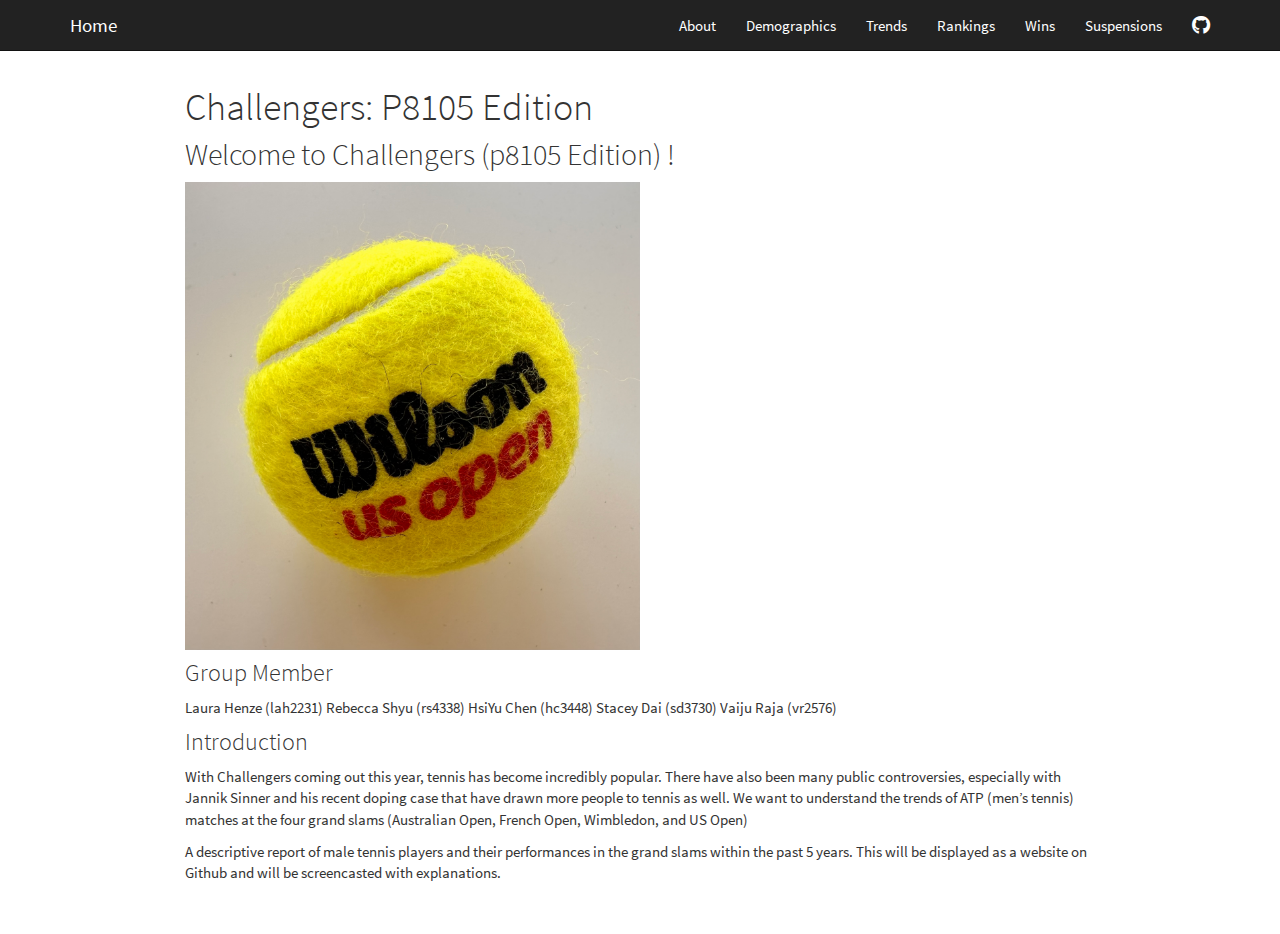
==== index.html @ 37598552 "setup pages for websites" ====
<!DOCTYPE html>

<html>

<head>

<meta charset="utf-8" />
<meta name="generator" content="pandoc" />
<meta http-equiv="X-UA-Compatible" content="IE=EDGE" />




<title>Challengers: P8105 Edition</title>

<script src="site_libs/header-attrs-2.28/header-attrs.js"></script>
<script src="site_libs/jquery-3.6.0/jquery-3.6.0.min.js"></script>
<meta name="viewport" content="width=device-width, initial-scale=1" />
<link href="site_libs/bootstrap-3.3.5/css/cosmo.min.css" rel="stylesheet" />
<script src="site_libs/bootstrap-3.3.5/js/bootstrap.min.js"></script>
<script src="site_libs/bootstrap-3.3.5/shim/html5shiv.min.js"></script>
<script src="site_libs/bootstrap-3.3.5/shim/respond.min.js"></script>
<style>h1 {font-size: 34px;}
       h1.title {font-size: 38px;}
       h2 {font-size: 30px;}
       h3 {font-size: 24px;}
       h4 {font-size: 18px;}
       h5 {font-size: 16px;}
       h6 {font-size: 12px;}
       code {color: inherit; background-color: rgba(0, 0, 0, 0.04);}
       pre:not([class]) { background-color: white }</style>
<script src="site_libs/navigation-1.1/tabsets.js"></script>
<link href="site_libs/highlightjs-9.12.0/default.css" rel="stylesheet" />
<script src="site_libs/highlightjs-9.12.0/highlight.js"></script>
<link href="site_libs/font-awesome-6.4.2/css/all.min.css" rel="stylesheet" />
<link href="site_libs/font-awesome-6.4.2/css/v4-shims.min.css" rel="stylesheet" />

<style type="text/css">
  code{white-space: pre-wrap;}
  span.smallcaps{font-variant: small-caps;}
  span.underline{text-decoration: underline;}
  div.column{display: inline-block; vertical-align: top; width: 50%;}
  div.hanging-indent{margin-left: 1.5em; text-indent: -1.5em;}
  ul.task-list{list-style: none;}
    </style>

<style type="text/css">code{white-space: pre;}</style>
<script type="text/javascript">
if (window.hljs) {
  hljs.configure({languages: []});
  hljs.initHighlightingOnLoad();
  if (document.readyState && document.readyState === "complete") {
    window.setTimeout(function() { hljs.initHighlighting(); }, 0);
  }
}
</script>









<style type = "text/css">
.main-container {
  max-width: 940px;
  margin-left: auto;
  margin-right: auto;
}
img {
  max-width:100%;
}
.tabbed-pane {
  padding-top: 12px;
}
.html-widget {
  margin-bottom: 20px;
}
button.code-folding-btn:focus {
  outline: none;
}
summary {
  display: list-item;
}
details > summary > p:only-child {
  display: inline;
}
pre code {
  padding: 0;
}
</style>


<style type="text/css">
.dropdown-submenu {
  position: relative;
}
.dropdown-submenu>.dropdown-menu {
  top: 0;
  left: 100%;
  margin-top: -6px;
  margin-left: -1px;
  border-radius: 0 6px 6px 6px;
}
.dropdown-submenu:hover>.dropdown-menu {
  display: block;
}
.dropdown-submenu>a:after {
  display: block;
  content: " ";
  float: right;
  width: 0;
  height: 0;
  border-color: transparent;
  border-style: solid;
  border-width: 5px 0 5px 5px;
  border-left-color: #cccccc;
  margin-top: 5px;
  margin-right: -10px;
}
.dropdown-submenu:hover>a:after {
  border-left-color: #adb5bd;
}
.dropdown-submenu.pull-left {
  float: none;
}
.dropdown-submenu.pull-left>.dropdown-menu {
  left: -100%;
  margin-left: 10px;
  border-radius: 6px 0 6px 6px;
}
</style>

<script type="text/javascript">
// manage active state of menu based on current page
$(document).ready(function () {
  // active menu anchor
  href = window.location.pathname
  href = href.substr(href.lastIndexOf('/') + 1)
  if (href === "")
    href = "index.html";
  var menuAnchor = $('a[href="' + href + '"]');

  // mark the anchor link active (and if it's in a dropdown, also mark that active)
  var dropdown = menuAnchor.closest('li.dropdown');
  if (window.bootstrap) { // Bootstrap 4+
    menuAnchor.addClass('active');
    dropdown.find('> .dropdown-toggle').addClass('active');
  } else { // Bootstrap 3
    menuAnchor.parent().addClass('active');
    dropdown.addClass('active');
  }

  // Navbar adjustments
  var navHeight = $(".navbar").first().height() + 15;
  var style = document.createElement('style');
  var pt = "padding-top: " + navHeight + "px; ";
  var mt = "margin-top: -" + navHeight + "px; ";
  var css = "";
  // offset scroll position for anchor links (for fixed navbar)
  for (var i = 1; i <= 6; i++) {
    css += ".section h" + i + "{ " + pt + mt + "}\n";
  }
  style.innerHTML = "body {" + pt + "padding-bottom: 40px; }\n" + css;
  document.head.appendChild(style);
});
</script>

<!-- tabsets -->

<style type="text/css">
.tabset-dropdown > .nav-tabs {
  display: inline-table;
  max-height: 500px;
  min-height: 44px;
  overflow-y: auto;
  border: 1px solid #ddd;
  border-radius: 4px;
}

.tabset-dropdown > .nav-tabs > li.active:before, .tabset-dropdown > .nav-tabs.nav-tabs-open:before {
  content: "\e259";
  font-family: 'Glyphicons Halflings';
  display: inline-block;
  padding: 10px;
  border-right: 1px solid #ddd;
}

.tabset-dropdown > .nav-tabs.nav-tabs-open > li.active:before {
  content: "\e258";
  font-family: 'Glyphicons Halflings';
  border: none;
}

.tabset-dropdown > .nav-tabs > li.active {
  display: block;
}

.tabset-dropdown > .nav-tabs > li > a,
.tabset-dropdown > .nav-tabs > li > a:focus,
.tabset-dropdown > .nav-tabs > li > a:hover {
  border: none;
  display: inline-block;
  border-radius: 4px;
  background-color: transparent;
}

.tabset-dropdown > .nav-tabs.nav-tabs-open > li {
  display: block;
  float: none;
}

.tabset-dropdown > .nav-tabs > li {
  display: none;
}
</style>

<!-- code folding -->




</head>

<body>


<div class="container-fluid main-container">




<div class="navbar navbar-default  navbar-fixed-top" role="navigation">
  <div class="container">
    <div class="navbar-header">
      <button type="button" class="navbar-toggle collapsed" data-toggle="collapse" data-bs-toggle="collapse" data-target="#navbar" data-bs-target="#navbar">
        <span class="icon-bar"></span>
        <span class="icon-bar"></span>
        <span class="icon-bar"></span>
      </button>
      <a class="navbar-brand" href="index.html">Home</a>
    </div>
    <div id="navbar" class="navbar-collapse collapse">
      <ul class="nav navbar-nav">
        
      </ul>
      <ul class="nav navbar-nav navbar-right">
        <li>
  <a href="about.html">About</a>
</li>
<li>
  <a href="demographics.html">Demographics</a>
</li>
<li>
  <a href="trends.html">Trends</a>
</li>
<li>
  <a href="ranking.html">Rankings</a>
</li>
<li>
  <a href="wins.html">Wins</a>
</li>
<li>
  <a href="suspensions.html">Suspensions</a>
</li>
<li>
  <a href="https://github.com/rysgpd/p8105_final_project.github.io">
    <span class="fa fa-github fa-lg"></span>
     
  </a>
</li>
      </ul>
    </div><!--/.nav-collapse -->
  </div><!--/.container -->
</div><!--/.navbar -->

<div id="header">



<h1 class="title toc-ignore">Challengers: P8105 Edition</h1>

</div>


<div id="welcome-to-challengers-p8105-edition" class="section level2">
<h2>Welcome to Challengers (p8105 Edition) !</h2>
<p><img src="images/tennis.jpeg" style="width:50%"></p>
<div id="group-member" class="section level3">
<h3>Group Member</h3>
<p>Laura Henze (lah2231) Rebecca Shyu (rs4338) HsiYu Chen (hc3448)
Stacey Dai (sd3730) Vaiju Raja (vr2576)</p>
</div>
<div id="introduction" class="section level3">
<h3>Introduction</h3>
<p>With Challengers coming out this year, tennis has become incredibly
popular. There have also been many public controversies, especially with
Jannik Sinner and his recent doping case that have drawn more people to
tennis as well. We want to understand the trends of ATP (men’s tennis)
matches at the four grand slams (Australian Open, French Open,
Wimbledon, and US Open)</p>
<p>A descriptive report of male tennis players and their performances in
the grand slams within the past 5 years. This will be displayed as a
website on Github and will be screencasted with explanations.</p>
</div>
</div>




</div>

<script>

// add bootstrap table styles to pandoc tables
function bootstrapStylePandocTables() {
  $('tr.odd').parent('tbody').parent('table').addClass('table table-condensed');
}
$(document).ready(function () {
  bootstrapStylePandocTables();
});


</script>

<!-- tabsets -->

<script>
$(document).ready(function () {
  window.buildTabsets("TOC");
});

$(document).ready(function () {
  $('.tabset-dropdown > .nav-tabs > li').click(function () {
    $(this).parent().toggleClass('nav-tabs-open');
  });
});
</script>

<!-- code folding -->


<!-- dynamically load mathjax for compatibility with self-contained -->
<script>
  (function () {
    var script = document.createElement("script");
    script.type = "text/javascript";
    script.src  = "https://mathjax.rstudio.com/latest/MathJax.js?config=TeX-AMS-MML_HTMLorMML";
    document.getElementsByTagName("head")[0].appendChild(script);
  })();
</script>

</body>
</html>
---- site_libs/bootstrap-3.3.5/css/cosmo.min.css ----
@font-face {
  font-family: 'Source Sans Pro';
  font-style: normal;
  font-weight: 300;
  src: url(fonts/SourceSansProLight.ttf) format('truetype');
}
@font-face {
  font-family: 'Source Sans Pro';
  font-style: normal;
  font-weight: 400;
  src: url(fonts/SourceSansPro.ttf) format('truetype');
}
@font-face {
  font-family: 'Source Sans Pro';
  font-style: normal;
  font-weight: 700;
  src: url(fonts/SourceSansProBold.ttf) format('truetype');
}

/*!
 * bootswatch v3.3.6
 * Homepage: http://bootswatch.com
 * Copyright 2012-2015 Thomas Park
 * Licensed under MIT
 * Based on Bootstrap
*//*!
 * Bootstrap v3.3.6 (http://getbootstrap.com)
 * Copyright 2011-2015 Twitter, Inc.
 * Licensed under MIT (https://github.com/twbs/bootstrap/blob/master/LICENSE)
 *//*! normalize.css v3.0.3 | MIT License | github.com/necolas/normalize.css */html{font-family:sans-serif;-ms-text-size-adjust:100%;-webkit-text-size-adjust:100%}body{margin:0}article,aside,details,figcaption,figure,footer,header,hgroup,main,menu,nav,section,summary{display:block}audio,canvas,progress,video{display:inline-block;vertical-align:baseline}audio:not([controls]){display:none;height:0}[hidden],template{display:none}a{background-color:transparent}a:active,a:hover{outline:0}abbr[title]{border-bottom:1px dotted}b,strong{font-weight:bold}dfn{font-style:italic}h1{font-size:2em;margin:0.67em 0}mark{background:#ff0;color:#000}small{font-size:80%}sub,sup{font-size:75%;line-height:0;position:relative;vertical-align:baseline}sup{top:-0.5em}sub{bottom:-0.25em}img{border:0}svg:not(:root){overflow:hidden}figure{margin:1em 40px}hr{-webkit-box-sizing:content-box;-moz-box-sizing:content-box;box-sizing:content-box;height:0}pre{overflow:auto}code,kbd,pre,samp{font-family:monospace, monospace;font-size:1em}button,input,optgroup,select,textarea{color:inherit;font:inherit;margin:0}button{overflow:visible}button,select{text-transform:none}button,html input[type="button"],input[type="reset"],input[type="submit"]{-webkit-appearance:button;cursor:pointer}button[disabled],html input[disabled]{cursor:default}button::-moz-focus-inner,input::-moz-focus-inner{border:0;padding:0}input{line-height:normal}input[type="checkbox"],input[type="radio"]{-webkit-box-sizing:border-box;-moz-box-sizing:border-box;box-sizing:border-box;padding:0}input[type="number"]::-webkit-inner-spin-button,input[type="number"]::-webkit-outer-spin-button{height:auto}input[type="search"]{-webkit-appearance:textfield;-webkit-box-sizing:content-box;-moz-box-sizing:content-box;box-sizing:content-box}input[type="search"]::-webkit-search-cancel-button,input[type="search"]::-webkit-search-decoration{-webkit-appearance:none}fieldset{border:1px solid #c0c0c0;margin:0 2px;padding:0.35em 0.625em 0.75em}legend{border:0;padding:0}textarea{overflow:auto}optgroup{font-weight:bold}table{border-collapse:collapse;border-spacing:0}td,th{padding:0}/*! Source: https://github.com/h5bp/html5-boilerplate/blob/master/src/css/main.css */@media print{*,*:before,*:after{background:transparent !important;color:#000 !important;-webkit-box-shadow:none !important;box-shadow:none !important;text-shadow:none !important}a,a:visited{text-decoration:underline}a[href]:after{content:" (" attr(href) ")"}abbr[title]:after{content:" (" attr(title) ")"}a[href^="#"]:after,a[href^="javascript:"]:after{content:""}pre,blockquote{border:1px solid #999;page-break-inside:avoid}thead{display:table-header-group}tr,img{page-break-inside:avoid}img{max-width:100% !important}p,h2,h3{orphans:3;widows:3}h2,h3{page-break-after:avoid}.navbar{display:none}.btn>.caret,.dropup>.btn>.caret{border-top-color:#000 !important}.label{border:1px solid #000}.table{border-collapse:collapse !important}.table td,.table th{background-color:#fff !important}.table-bordered th,.table-bordered td{border:1px solid #ddd !important}}@font-face{font-family:'Glyphicons Halflings';src:url('../fonts/glyphicons-halflings-regular.eot');src:url('../fonts/glyphicons-halflings-regular.eot?#iefix') format('embedded-opentype'),url('../fonts/glyphicons-halflings-regular.woff') format('woff'),url('../fonts/glyphicons-halflings-regular.ttf') format('truetype'),url('../fonts/glyphicons-halflings-regular.svg#glyphicons_halflingsregular') format('svg')}.glyphicon{position:relative;top:1px;display:inline-block;font-family:'Glyphicons Halflings';font-style:normal;font-weight:normal;line-height:1;-webkit-font-smoothing:antialiased;-moz-osx-font-smoothing:grayscale}.glyphicon-asterisk:before{content:"\002a"}.glyphicon-plus:before{content:"\002b"}.glyphicon-euro:before,.glyphicon-eur:before{content:"\20ac"}.glyphicon-minus:before{content:"\2212"}.glyphicon-cloud:before{content:"\2601"}.glyphicon-envelope:before{content:"\2709"}.glyphicon-pencil:before{content:"\270f"}.glyphicon-glass:before{content:"\e001"}.glyphicon-music:before{content:"\e002"}.glyphicon-search:before{content:"\e003"}.glyphicon-heart:before{content:"\e005"}.glyphicon-star:before{content:"\e006"}.glyphicon-star-empty:before{content:"\e007"}.glyphicon-user:before{content:"\e008"}.glyphicon-film:before{content:"\e009"}.glyphicon-th-large:before{content:"\e010"}.glyphicon-th:before{content:"\e011"}.glyphicon-th-list:before{content:"\e012"}.glyphicon-ok:before{content:"\e013"}.glyphicon-remove:before{content:"\e014"}.glyphicon-zoom-in:before{content:"\e015"}.glyphicon-zoom-out:before{content:"\e016"}.glyphicon-off:before{content:"\e017"}.glyphicon-signal:before{content:"\e018"}.glyphicon-cog:before{content:"\e019"}.glyphicon-trash:before{content:"\e020"}.glyphicon-home:before{content:"\e021"}.glyphicon-file:before{content:"\e022"}.glyphicon-time:before{content:"\e023"}.glyphicon-road:before{content:"\e024"}.glyphicon-download-alt:before{content:"\e025"}.glyphicon-download:before{content:"\e026"}.glyphicon-upload:before{content:"\e027"}.glyphicon-inbox:before{content:"\e028"}.glyphicon-play-circle:before{content:"\e029"}.glyphicon-repeat:before{content:"\e030"}.glyphicon-refresh:before{content:"\e031"}.glyphicon-list-alt:before{content:"\e032"}.glyphicon-lock:before{content:"\e033"}.glyphicon-flag:before{content:"\e034"}.glyphicon-headphones:before{content:"\e035"}.glyphicon-volume-off:before{content:"\e036"}.glyphicon-volume-down:before{content:"\e037"}.glyphicon-volume-up:before{content:"\e038"}.glyphicon-qrcode:before{content:"\e039"}.glyphicon-barcode:before{content:"\e040"}.glyphicon-tag:before{content:"\e041"}.glyphicon-tags:before{content:"\e042"}.glyphicon-book:before{content:"\e043"}.glyphicon-bookmark:before{content:"\e044"}.glyphicon-print:before{content:"\e045"}.glyphicon-camera:before{content:"\e046"}.glyphicon-font:before{content:"\e047"}.glyphicon-bold:before{content:"\e048"}.glyphicon-italic:before{content:"\e049"}.glyphicon-text-height:before{content:"\e050"}.glyphicon-text-width:before{content:"\e051"}.glyphicon-align-left:before{content:"\e052"}.glyphicon-align-center:before{content:"\e053"}.glyphicon-align-right:before{content:"\e054"}.glyphicon-align-justify:before{content:"\e055"}.glyphicon-list:before{content:"\e056"}.glyphicon-indent-left:before{content:"\e057"}.glyphicon-indent-right:before{content:"\e058"}.glyphicon-facetime-video:before{content:"\e059"}.glyphicon-picture:before{content:"\e060"}.glyphicon-map-marker:before{content:"\e062"}.glyphicon-adjust:before{content:"\e063"}.glyphicon-tint:before{content:"\e064"}.glyphicon-edit:before{content:"\e065"}.glyphicon-share:before{content:"\e066"}.glyphicon-check:before{content:"\e067"}.glyphicon-move:before{content:"\e068"}.glyphicon-step-backward:before{content:"\e069"}.glyphicon-fast-backward:before{content:"\e070"}.glyphicon-backward:before{content:"\e071"}.glyphicon-play:before{content:"\e072"}.glyphicon-pause:before{content:"\e073"}.glyphicon-stop:before{content:"\e074"}.glyphicon-forward:before{content:"\e075"}.glyphicon-fast-forward:before{content:"\e076"}.glyphicon-step-forward:before{content:"\e077"}.glyphicon-eject:before{content:"\e078"}.glyphicon-chevron-left:before{content:"\e079"}.glyphicon-chevron-right:before{content:"\e080"}.glyphicon-plus-sign:before{content:"\e081"}.glyphicon-minus-sign:before{content:"\e082"}.glyphicon-remove-sign:before{content:"\e083"}.glyphicon-ok-sign:before{content:"\e084"}.glyphicon-question-sign:before{content:"\e085"}.glyphicon-info-sign:before{content:"\e086"}.glyphicon-screenshot:before{content:"\e087"}.glyphicon-remove-circle:before{content:"\e088"}.glyphicon-ok-circle:before{content:"\e089"}.glyphicon-ban-circle:before{content:"\e090"}.glyphicon-arrow-left:before{content:"\e091"}.glyphicon-arrow-right:before{content:"\e092"}.glyphicon-arrow-up:before{content:"\e093"}.glyphicon-arrow-down:before{content:"\e094"}.glyphicon-share-alt:before{content:"\e095"}.glyphicon-resize-full:before{content:"\e096"}.glyphicon-resize-small:before{content:"\e097"}.glyphicon-exclamation-sign:before{content:"\e101"}.glyphicon-gift:before{content:"\e102"}.glyphicon-leaf:before{content:"\e103"}.glyphicon-fire:before{content:"\e104"}.glyphicon-eye-open:before{content:"\e105"}.glyphicon-eye-close:before{content:"\e106"}.glyphicon-warning-sign:before{content:"\e107"}.glyphicon-plane:before{content:"\e108"}.glyphicon-calendar:before{content:"\e109"}.glyphicon-random:before{content:"\e110"}.glyphicon-comment:before{content:"\e111"}.glyphicon-magnet:before{content:"\e112"}.glyphicon-chevron-up:before{content:"\e113"}.glyphicon-chevron-down:before{content:"\e114"}.glyphicon-retweet:before{content:"\e115"}.glyphicon-shopping-cart:before{content:"\e116"}.glyphicon-folder-close:before{content:"\e117"}.glyphicon-folder-open:before{content:"\e118"}.glyphicon-resize-vertical:before{content:"\e119"}.glyphicon-resize-horizontal:before{content:"\e120"}.glyphicon-hdd:before{content:"\e121"}.glyphicon-bullhorn:before{content:"\e122"}.glyphicon-bell:before{content:"\e123"}.glyphicon-certificate:before{content:"\e124"}.glyphicon-thumbs-up:before{content:"\e125"}.glyphicon-thumbs-down:before{content:"\e126"}.glyphicon-hand-right:before{content:"\e127"}.glyphicon-hand-left:before{content:"\e128"}.glyphicon-hand-up:before{content:"\e129"}.glyphicon-hand-down:before{content:"\e130"}.glyphicon-circle-arrow-right:before{content:"\e131"}.glyphicon-circle-arrow-left:before{content:"\e132"}.glyphicon-circle-arrow-up:before{content:"\e133"}.glyphicon-circle-arrow-down:before{content:"\e134"}.glyphicon-globe:before{content:"\e135"}.glyphicon-wrench:before{content:"\e136"}.glyphicon-tasks:before{content:"\e137"}.glyphicon-filter:before{content:"\e138"}.glyphicon-briefcase:before{content:"\e139"}.glyphicon-fullscreen:before{content:"\e140"}.glyphicon-dashboard:before{content:"\e141"}.glyphicon-paperclip:before{content:"\e142"}.glyphicon-heart-empty:before{content:"\e143"}.glyphicon-link:before{content:"\e144"}.glyphicon-phone:before{content:"\e145"}.glyphicon-pushpin:before{content:"\e146"}.glyphicon-usd:before{content:"\e148"}.glyphicon-gbp:before{content:"\e149"}.glyphicon-sort:before{content:"\e150"}.glyphicon-sort-by-alphabet:before{content:"\e151"}.glyphicon-sort-by-alphabet-alt:before{content:"\e152"}.glyphicon-sort-by-order:before{content:"\e153"}.glyphicon-sort-by-order-alt:before{content:"\e154"}.glyphicon-sort-by-attributes:before{content:"\e155"}.glyphicon-sort-by-attributes-alt:before{content:"\e156"}.glyphicon-unchecked:before{content:"\e157"}.glyphicon-expand:before{content:"\e158"}.glyphicon-collapse-down:before{content:"\e159"}.glyphicon-collapse-up:before{content:"\e160"}.glyphicon-log-in:before{content:"\e161"}.glyphicon-flash:before{content:"\e162"}.glyphicon-log-out:before{content:"\e163"}.glyphicon-new-window:before{content:"\e164"}.glyphicon-record:before{content:"\e165"}.glyphicon-save:before{content:"\e166"}.glyphicon-open:before{content:"\e167"}.glyphicon-saved:before{content:"\e168"}.glyphicon-import:before{content:"\e169"}.glyphicon-export:before{content:"\e170"}.glyphicon-send:before{content:"\e171"}.glyphicon-floppy-disk:before{content:"\e172"}.glyphicon-floppy-saved:before{content:"\e173"}.glyphicon-floppy-remove:before{content:"\e174"}.glyphicon-floppy-save:before{content:"\e175"}.glyphicon-floppy-open:before{content:"\e176"}.glyphicon-credit-card:before{content:"\e177"}.glyphicon-transfer:before{content:"\e178"}.glyphicon-cutlery:before{content:"\e179"}.glyphicon-header:before{content:"\e180"}.glyphicon-compressed:before{content:"\e181"}.glyphicon-earphone:before{content:"\e182"}.glyphicon-phone-alt:before{content:"\e183"}.glyphicon-tower:before{content:"\e184"}.glyphicon-stats:before{content:"\e185"}.glyphicon-sd-video:before{content:"\e186"}.glyphicon-hd-video:before{content:"\e187"}.glyphicon-subtitles:before{content:"\e188"}.glyphicon-sound-stereo:before{content:"\e189"}.glyphicon-sound-dolby:before{content:"\e190"}.glyphicon-sound-5-1:before{content:"\e191"}.glyphicon-sound-6-1:before{content:"\e192"}.glyphicon-sound-7-1:before{content:"\e193"}.glyphicon-copyright-mark:before{content:"\e194"}.glyphicon-registration-mark:before{content:"\e195"}.glyphicon-cloud-download:before{content:"\e197"}.glyphicon-cloud-upload:before{content:"\e198"}.glyphicon-tree-conifer:before{content:"\e199"}.glyphicon-tree-deciduous:before{content:"\e200"}.glyphicon-cd:before{content:"\e201"}.glyphicon-save-file:before{content:"\e202"}.glyphicon-open-file:before{content:"\e203"}.glyphicon-level-up:before{content:"\e204"}.glyphicon-copy:before{content:"\e205"}.glyphicon-paste:before{content:"\e206"}.glyphicon-alert:before{content:"\e209"}.glyphicon-equalizer:before{content:"\e210"}.glyphicon-king:before{content:"\e211"}.glyphicon-queen:before{content:"\e212"}.glyphicon-pawn:before{content:"\e213"}.glyphicon-bishop:before{content:"\e214"}.glyphicon-knight:before{content:"\e215"}.glyphicon-baby-formula:before{content:"\e216"}.glyphicon-tent:before{content:"\26fa"}.glyphicon-blackboard:before{content:"\e218"}.glyphicon-bed:before{content:"\e219"}.glyphicon-apple:before{content:"\f8ff"}.glyphicon-erase:before{content:"\e221"}.glyphicon-hourglass:before{content:"\231b"}.glyphicon-lamp:before{content:"\e223"}.glyphicon-duplicate:before{content:"\e224"}.glyphicon-piggy-bank:before{content:"\e225"}.glyphicon-scissors:before{content:"\e226"}.glyphicon-bitcoin:before{content:"\e227"}.glyphicon-btc:before{content:"\e227"}.glyphicon-xbt:before{content:"\e227"}.glyphicon-yen:before{content:"\00a5"}.glyphicon-jpy:before{content:"\00a5"}.glyphicon-ruble:before{content:"\20bd"}.glyphicon-rub:before{content:"\20bd"}.glyphicon-scale:before{content:"\e230"}.glyphicon-ice-lolly:before{content:"\e231"}.glyphicon-ice-lolly-tasted:before{content:"\e232"}.glyphicon-education:before{content:"\e233"}.glyphicon-option-horizontal:before{content:"\e234"}.glyphicon-option-vertical:before{content:"\e235"}.glyphicon-menu-hamburger:before{content:"\e236"}.glyphicon-modal-window:before{content:"\e237"}.glyphicon-oil:before{content:"\e238"}.glyphicon-grain:before{content:"\e239"}.glyphicon-sunglasses:before{content:"\e240"}.glyphicon-text-size:before{content:"\e241"}.glyphicon-text-color:before{content:"\e242"}.glyphicon-text-background:before{content:"\e243"}.glyphicon-object-align-top:before{content:"\e244"}.glyphicon-object-align-bottom:before{content:"\e245"}.glyphicon-object-align-horizontal:before{content:"\e246"}.glyphicon-object-align-left:before{content:"\e247"}.glyphicon-object-align-vertical:before{content:"\e248"}.glyphicon-object-align-right:before{content:"\e249"}.glyphicon-triangle-right:before{content:"\e250"}.glyphicon-triangle-left:before{content:"\e251"}.glyphicon-triangle-bottom:before{content:"\e252"}.glyphicon-triangle-top:before{content:"\e253"}.glyphicon-console:before{content:"\e254"}.glyphicon-superscript:before{content:"\e255"}.glyphicon-subscript:before{content:"\e256"}.glyphicon-menu-left:before{content:"\e257"}.glyphicon-menu-right:before{content:"\e258"}.glyphicon-menu-down:before{content:"\e259"}.glyphicon-menu-up:before{content:"\e260"}*{-webkit-box-sizing:border-box;-moz-box-sizing:border-box;box-sizing:border-box}*:before,*:after{-webkit-box-sizing:border-box;-moz-box-sizing:border-box;box-sizing:border-box}html{font-size:10px;-webkit-tap-highlight-color:rgba(0,0,0,0)}body{font-family:"Source Sans Pro",Calibri,Candara,Arial,sans-serif;font-size:15px;line-height:1.42857143;color:#333333;background-color:#ffffff}input,button,select,textarea{font-family:inherit;font-size:inherit;line-height:inherit}a{color:#2780e3;text-decoration:none}a:hover,a:focus{color:#165ba8;text-decoration:underline}a:focus{outline:thin dotted;outline:5px auto -webkit-focus-ring-color;outline-offset:-2px}figure{margin:0}img{vertical-align:middle}.img-responsive,.thumbnail>img,.thumbnail a>img,.carousel-inner>.item>img,.carousel-inner>.item>a>img{display:block;max-width:100%;height:auto}.img-rounded{border-radius:0}.img-thumbnail{padding:4px;line-height:1.42857143;background-color:#ffffff;border:1px solid #dddddd;border-radius:0;-webkit-transition:all .2s ease-in-out;-o-transition:all .2s ease-in-out;transition:all .2s ease-in-out;display:inline-block;max-width:100%;height:auto}.img-circle{border-radius:50%}hr{margin-top:21px;margin-bottom:21px;border:0;border-top:1px solid #e6e6e6}.sr-only{position:absolute;width:1px;height:1px;margin:-1px;padding:0;overflow:hidden;clip:rect(0, 0, 0, 0);border:0}.sr-only-focusable:active,.sr-only-focusable:focus{position:static;width:auto;height:auto;margin:0;overflow:visible;clip:auto}[role="button"]{cursor:pointer}h1,h2,h3,h4,h5,h6,.h1,.h2,.h3,.h4,.h5,.h6{font-family:"Source Sans Pro",Calibri,Candara,Arial,sans-serif;font-weight:300;line-height:1.1;color:inherit}h1 small,h2 small,h3 small,h4 small,h5 small,h6 small,.h1 small,.h2 small,.h3 small,.h4 small,.h5 small,.h6 small,h1 .small,h2 .small,h3 .small,h4 .small,h5 .small,h6 .small,.h1 .small,.h2 .small,.h3 .small,.h4 .small,.h5 .small,.h6 .small{font-weight:normal;line-height:1;color:#999999}h1,.h1,h2,.h2,h3,.h3{margin-top:21px;margin-bottom:10.5px}h1 small,.h1 small,h2 small,.h2 small,h3 small,.h3 small,h1 .small,.h1 .small,h2 .small,.h2 .small,h3 .small,.h3 .small{font-size:65%}h4,.h4,h5,.h5,h6,.h6{margin-top:10.5px;margin-bottom:10.5px}h4 small,.h4 small,h5 small,.h5 small,h6 small,.h6 small,h4 .small,.h4 .small,h5 .small,.h5 .small,h6 .small,.h6 .small{font-size:75%}h1,.h1{font-size:39px}h2,.h2{font-size:32px}h3,.h3{font-size:26px}h4,.h4{font-size:19px}h5,.h5{font-size:15px}h6,.h6{font-size:13px}p{margin:0 0 10.5px}.lead{margin-bottom:21px;font-size:17px;font-weight:300;line-height:1.4}@media (min-width:768px){.lead{font-size:22.5px}}small,.small{font-size:86%}mark,.mark{background-color:#ff7518;padding:.2em}.text-left{text-align:left}.text-right{text-align:right}.text-center{text-align:center}.text-justify{text-align:justify}.text-nowrap{white-space:nowrap}.text-lowercase{text-transform:lowercase}.text-uppercase{text-transform:uppercase}.text-capitalize{text-transform:capitalize}.text-muted{color:#999999}.text-primary{color:#2780e3}a.text-primary:hover,a.text-primary:focus{color:#1967be}.text-success{color:#ffffff}a.text-success:hover,a.text-success:focus{color:#e6e6e6}.text-info{color:#ffffff}a.text-info:hover,a.text-info:focus{color:#e6e6e6}.text-warning{color:#ffffff}a.text-warning:hover,a.text-warning:focus{color:#e6e6e6}.text-danger{color:#ffffff}a.text-danger:hover,a.text-danger:focus{color:#e6e6e6}.bg-primary{color:#fff;background-color:#2780e3}a.bg-primary:hover,a.bg-primary:focus{background-color:#1967be}.bg-success{background-color:#3fb618}a.bg-success:hover,a.bg-success:focus{background-color:#2f8912}.bg-info{background-color:#9954bb}a.bg-info:hover,a.bg-info:focus{background-color:#7e3f9d}.bg-warning{background-color:#ff7518}a.bg-warning:hover,a.bg-warning:focus{background-color:#e45c00}.bg-danger{background-color:#ff0039}a.bg-danger:hover,a.bg-danger:focus{background-color:#cc002e}.page-header{padding-bottom:9.5px;margin:42px 0 21px;border-bottom:1px solid #e6e6e6}ul,ol{margin-top:0;margin-bottom:10.5px}ul ul,ol ul,ul ol,ol ol{margin-bottom:0}.list-unstyled{padding-left:0;list-style:none}.list-inline{padding-left:0;list-style:none;margin-left:-5px}.list-inline>li{display:inline-block;padding-left:5px;padding-right:5px}dl{margin-top:0;margin-bottom:21px}dt,dd{line-height:1.42857143}dt{font-weight:bold}dd{margin-left:0}@media (min-width:768px){.dl-horizontal dt{float:left;width:160px;clear:left;text-align:right;overflow:hidden;text-overflow:ellipsis;white-space:nowrap}.dl-horizontal dd{margin-left:180px}}abbr[title],abbr[data-original-title]{cursor:help;border-bottom:1px dotted #999999}.initialism{font-size:90%;text-transform:uppercase}blockquote{padding:10.5px 21px;margin:0 0 21px;font-size:18.75px;border-left:5px solid #e6e6e6}blockquote p:last-child,blockquote ul:last-child,blockquote ol:last-child{margin-bottom:0}blockquote footer,blockquote small,blockquote .small{display:block;font-size:80%;line-height:1.42857143;color:#999999}blockquote footer:before,blockquote small:before,blockquote .small:before{content:'\2014 \00A0'}.blockquote-reverse,blockquote.pull-right{padding-right:15px;padding-left:0;border-right:5px solid #e6e6e6;border-left:0;text-align:right}.blockquote-reverse footer:before,blockquote.pull-right footer:before,.blockquote-reverse small:before,blockquote.pull-right small:before,.blockquote-reverse .small:before,blockquote.pull-right .small:before{content:''}.blockquote-reverse footer:after,blockquote.pull-right footer:after,.blockquote-reverse small:after,blockquote.pull-right small:after,.blockquote-reverse .small:after,blockquote.pull-right .small:after{content:'\00A0 \2014'}address{margin-bottom:21px;font-style:normal;line-height:1.42857143}code,kbd,pre,samp{font-family:monospace}code{padding:2px 4px;font-size:90%;color:#c7254e;background-color:#f9f2f4;border-radius:0}kbd{padding:2px 4px;font-size:90%;color:#ffffff;background-color:#333333;border-radius:0;-webkit-box-shadow:inset 0 -1px 0 rgba(0,0,0,0.25);box-shadow:inset 0 -1px 0 rgba(0,0,0,0.25)}kbd kbd{padding:0;font-size:100%;font-weight:bold;-webkit-box-shadow:none;box-shadow:none}pre{display:block;padding:10px;margin:0 0 10.5px;font-size:14px;line-height:1.42857143;word-break:break-all;word-wrap:break-word;color:#333333;background-color:#f5f5f5;border:1px solid #cccccc;border-radius:0}pre code{padding:0;font-size:inherit;color:inherit;white-space:pre-wrap;background-color:transparent;border-radius:0}.pre-scrollable{max-height:340px;overflow-y:scroll}.container{margin-right:auto;margin-left:auto;padding-left:15px;padding-right:15px}@media (min-width:768px){.container{width:750px}}@media (min-width:992px){.container{width:970px}}@media (min-width:1200px){.container{width:1170px}}.container-fluid{margin-right:auto;margin-left:auto;padding-left:15px;padding-right:15px}.row{margin-left:-15px;margin-right:-15px}.col-xs-1,.col-sm-1,.col-md-1,.col-lg-1,.col-xs-2,.col-sm-2,.col-md-2,.col-lg-2,.col-xs-3,.col-sm-3,.col-md-3,.col-lg-3,.col-xs-4,.col-sm-4,.col-md-4,.col-lg-4,.col-xs-5,.col-sm-5,.col-md-5,.col-lg-5,.col-xs-6,.col-sm-6,.col-md-6,.col-lg-6,.col-xs-7,.col-sm-7,.col-md-7,.col-lg-7,.col-xs-8,.col-sm-8,.col-md-8,.col-lg-8,.col-xs-9,.col-sm-9,.col-md-9,.col-lg-9,.col-xs-10,.col-sm-10,.col-md-10,.col-lg-10,.col-xs-11,.col-sm-11,.col-md-11,.col-lg-11,.col-xs-12,.col-sm-12,.col-md-12,.col-lg-12{position:relative;min-height:1px;padding-left:15px;padding-right:15px}.col-xs-1,.col-xs-2,.col-xs-3,.col-xs-4,.col-xs-5,.col-xs-6,.col-xs-7,.col-xs-8,.col-xs-9,.col-xs-10,.col-xs-11,.col-xs-12{float:left}.col-xs-12{width:100%}.col-xs-11{width:91.66666667%}.col-xs-10{width:83.33333333%}.col-xs-9{width:75%}.col-xs-8{width:66.66666667%}.col-xs-7{width:58.33333333%}.col-xs-6{width:50%}.col-xs-5{width:41.66666667%}.col-xs-4{width:33.33333333%}.col-xs-3{width:25%}.col-xs-2{width:16.66666667%}.col-xs-1{width:8.33333333%}.col-xs-pull-12{right:100%}.col-xs-pull-11{right:91.66666667%}.col-xs-pull-10{right:83.33333333%}.col-xs-pull-9{right:75%}.col-xs-pull-8{right:66.66666667%}.col-xs-pull-7{right:58.33333333%}.col-xs-pull-6{right:50%}.col-xs-pull-5{right:41.66666667%}.col-xs-pull-4{right:33.33333333%}.col-xs-pull-3{right:25%}.col-xs-pull-2{right:16.66666667%}.col-xs-pull-1{right:8.33333333%}.col-xs-pull-0{right:auto}.col-xs-push-12{left:100%}.col-xs-push-11{left:91.66666667%}.col-xs-push-10{left:83.33333333%}.col-xs-push-9{left:75%}.col-xs-push-8{left:66.66666667%}.col-xs-push-7{left:58.33333333%}.col-xs-push-6{left:50%}.col-xs-push-5{left:41.66666667%}.col-xs-push-4{left:33.33333333%}.col-xs-push-3{left:25%}.col-xs-push-2{left:16.66666667%}.col-xs-push-1{left:8.33333333%}.col-xs-push-0{left:auto}.col-xs-offset-12{margin-left:100%}.col-xs-offset-11{margin-left:91.66666667%}.col-xs-offset-10{margin-left:83.33333333%}.col-xs-offset-9{margin-left:75%}.col-xs-offset-8{margin-left:66.66666667%}.col-xs-offset-7{margin-left:58.33333333%}.col-xs-offset-6{margin-left:50%}.col-xs-offset-5{margin-left:41.66666667%}.col-xs-offset-4{margin-left:33.33333333%}.col-xs-offset-3{margin-left:25%}.col-xs-offset-2{margin-left:16.66666667%}.col-xs-offset-1{margin-left:8.33333333%}.col-xs-offset-0{margin-left:0%}@media (min-width:768px){.col-sm-1,.col-sm-2,.col-sm-3,.col-sm-4,.col-sm-5,.col-sm-6,.col-sm-7,.col-sm-8,.col-sm-9,.col-sm-10,.col-sm-11,.col-sm-12{float:left}.col-sm-12{width:100%}.col-sm-11{width:91.66666667%}.col-sm-10{width:83.33333333%}.col-sm-9{width:75%}.col-sm-8{width:66.66666667%}.col-sm-7{width:58.33333333%}.col-sm-6{width:50%}.col-sm-5{width:41.66666667%}.col-sm-4{width:33.33333333%}.col-sm-3{width:25%}.col-sm-2{width:16.66666667%}.col-sm-1{width:8.33333333%}.col-sm-pull-12{right:100%}.col-sm-pull-11{right:91.66666667%}.col-sm-pull-10{right:83.33333333%}.col-sm-pull-9{right:75%}.col-sm-pull-8{right:66.66666667%}.col-sm-pull-7{right:58.33333333%}.col-sm-pull-6{right:50%}.col-sm-pull-5{right:41.66666667%}.col-sm-pull-4{right:33.33333333%}.col-sm-pull-3{right:25%}.col-sm-pull-2{right:16.66666667%}.col-sm-pull-1{right:8.33333333%}.col-sm-pull-0{right:auto}.col-sm-push-12{left:100%}.col-sm-push-11{left:91.66666667%}.col-sm-push-10{left:83.33333333%}.col-sm-push-9{left:75%}.col-sm-push-8{left:66.66666667%}.col-sm-push-7{left:58.33333333%}.col-sm-push-6{left:50%}.col-sm-push-5{left:41.66666667%}.col-sm-push-4{left:33.33333333%}.col-sm-push-3{left:25%}.col-sm-push-2{left:16.66666667%}.col-sm-push-1{left:8.33333333%}.col-sm-push-0{left:auto}.col-sm-offset-12{margin-left:100%}.col-sm-offset-11{margin-left:91.66666667%}.col-sm-offset-10{margin-left:83.33333333%}.col-sm-offset-9{margin-left:75%}.col-sm-offset-8{margin-left:66.66666667%}.col-sm-offset-7{margin-left:58.33333333%}.col-sm-offset-6{margin-left:50%}.col-sm-offset-5{margin-left:41.66666667%}.col-sm-offset-4{margin-left:33.33333333%}.col-sm-offset-3{margin-left:25%}.col-sm-offset-2{margin-left:16.66666667%}.col-sm-offset-1{margin-left:8.33333333%}.col-sm-offset-0{margin-left:0%}}@media (min-width:992px){.col-md-1,.col-md-2,.col-md-3,.col-md-4,.col-md-5,.col-md-6,.col-md-7,.col-md-8,.col-md-9,.col-md-10,.col-md-11,.col-md-12{float:left}.col-md-12{width:100%}.col-md-11{width:91.66666667%}.col-md-10{width:83.33333333%}.col-md-9{width:75%}.col-md-8{width:66.66666667%}.col-md-7{width:58.33333333%}.col-md-6{width:50%}.col-md-5{width:41.66666667%}.col-md-4{width:33.33333333%}.col-md-3{width:25%}.col-md-2{width:16.66666667%}.col-md-1{width:8.33333333%}.col-md-pull-12{right:100%}.col-md-pull-11{right:91.66666667%}.col-md-pull-10{right:83.33333333%}.col-md-pull-9{right:75%}.col-md-pull-8{right:66.66666667%}.col-md-pull-7{right:58.33333333%}.col-md-pull-6{right:50%}.col-md-pull-5{right:41.66666667%}.col-md-pull-4{right:33.33333333%}.col-md-pull-3{right:25%}.col-md-pull-2{right:16.66666667%}.col-md-pull-1{right:8.33333333%}.col-md-pull-0{right:auto}.col-md-push-12{left:100%}.col-md-push-11{left:91.66666667%}.col-md-push-10{left:83.33333333%}.col-md-push-9{left:75%}.col-md-push-8{left:66.66666667%}.col-md-push-7{left:58.33333333%}.col-md-push-6{left:50%}.col-md-push-5{left:41.66666667%}.col-md-push-4{left:33.33333333%}.col-md-push-3{left:25%}.col-md-push-2{left:16.66666667%}.col-md-push-1{left:8.33333333%}.col-md-push-0{left:auto}.col-md-offset-12{margin-left:100%}.col-md-offset-11{margin-left:91.66666667%}.col-md-offset-10{margin-left:83.33333333%}.col-md-offset-9{margin-left:75%}.col-md-offset-8{margin-left:66.66666667%}.col-md-offset-7{margin-left:58.33333333%}.col-md-offset-6{margin-left:50%}.col-md-offset-5{margin-left:41.66666667%}.col-md-offset-4{margin-left:33.33333333%}.col-md-offset-3{margin-left:25%}.col-md-offset-2{margin-left:16.66666667%}.col-md-offset-1{margin-left:8.33333333%}.col-md-offset-0{margin-left:0%}}@media (min-width:1200px){.col-lg-1,.col-lg-2,.col-lg-3,.col-lg-4,.col-lg-5,.col-lg-6,.col-lg-7,.col-lg-8,.col-lg-9,.col-lg-10,.col-lg-11,.col-lg-12{float:left}.col-lg-12{width:100%}.col-lg-11{width:91.66666667%}.col-lg-10{width:83.33333333%}.col-lg-9{width:75%}.col-lg-8{width:66.66666667%}.col-lg-7{width:58.33333333%}.col-lg-6{width:50%}.col-lg-5{width:41.66666667%}.col-lg-4{width:33.33333333%}.col-lg-3{width:25%}.col-lg-2{width:16.66666667%}.col-lg-1{width:8.33333333%}.col-lg-pull-12{right:100%}.col-lg-pull-11{right:91.66666667%}.col-lg-pull-10{right:83.33333333%}.col-lg-pull-9{right:75%}.col-lg-pull-8{right:66.66666667%}.col-lg-pull-7{right:58.33333333%}.col-lg-pull-6{right:50%}.col-lg-pull-5{right:41.66666667%}.col-lg-pull-4{right:33.33333333%}.col-lg-pull-3{right:25%}.col-lg-pull-2{right:16.66666667%}.col-lg-pull-1{right:8.33333333%}.col-lg-pull-0{right:auto}.col-lg-push-12{left:100%}.col-lg-push-11{left:91.66666667%}.col-lg-push-10{left:83.33333333%}.col-lg-push-9{left:75%}.col-lg-push-8{left:66.66666667%}.col-lg-push-7{left:58.33333333%}.col-lg-push-6{left:50%}.col-lg-push-5{left:41.66666667%}.col-lg-push-4{left:33.33333333%}.col-lg-push-3{left:25%}.col-lg-push-2{left:16.66666667%}.col-lg-push-1{left:8.33333333%}.col-lg-push-0{left:auto}.col-lg-offset-12{margin-left:100%}.col-lg-offset-11{margin-left:91.66666667%}.col-lg-offset-10{margin-left:83.33333333%}.col-lg-offset-9{margin-left:75%}.col-lg-offset-8{margin-left:66.66666667%}.col-lg-offset-7{margin-left:58.33333333%}.col-lg-offset-6{margin-left:50%}.col-lg-offset-5{margin-left:41.66666667%}.col-lg-offset-4{margin-left:33.33333333%}.col-lg-offset-3{margin-left:25%}.col-lg-offset-2{margin-left:16.66666667%}.col-lg-offset-1{margin-left:8.33333333%}.col-lg-offset-0{margin-left:0%}}table{background-color:transparent}caption{padding-top:8px;padding-bottom:8px;color:#999999;text-align:left}th{}.table{width:100%;max-width:100%;margin-bottom:21px}.table>thead>tr>th,.table>tbody>tr>th,.table>tfoot>tr>th,.table>thead>tr>td,.table>tbody>tr>td,.table>tfoot>tr>td{padding:8px;line-height:1.42857143;vertical-align:top;border-top:1px solid #dddddd}.table>thead>tr>th{vertical-align:bottom;border-bottom:2px solid #dddddd}.table>caption+thead>tr:first-child>th,.table>colgroup+thead>tr:first-child>th,.table>thead:first-child>tr:first-child>th,.table>caption+thead>tr:first-child>td,.table>colgroup+thead>tr:first-child>td,.table>thead:first-child>tr:first-child>td{border-top:0}.table>tbody+tbody{border-top:2px solid #dddddd}.table .table{background-color:#ffffff}.table-condensed>thead>tr>th,.table-condensed>tbody>tr>th,.table-condensed>tfoot>tr>th,.table-condensed>thead>tr>td,.table-condensed>tbody>tr>td,.table-condensed>tfoot>tr>td{padding:5px}.table-bordered{border:1px solid #dddddd}.table-bordered>thead>tr>th,.table-bordered>tbody>tr>th,.table-bordered>tfoot>tr>th,.table-bordered>thead>tr>td,.table-bordered>tbody>tr>td,.table-bordered>tfoot>tr>td{border:1px solid #dddddd}.table-bordered>thead>tr>th,.table-bordered>thead>tr>td{border-bottom-width:2px}.table-striped>tbody>tr:nth-of-type(odd){background-color:#f9f9f9}.table-hover>tbody>tr:hover{background-color:#f5f5f5}table col[class*="col-"]{position:static;float:none;display:table-column}table td[class*="col-"],table th[class*="col-"]{position:static;float:none;display:table-cell}.table>thead>tr>td.active,.table>tbody>tr>td.active,.table>tfoot>tr>td.active,.table>thead>tr>th.active,.table>tbody>tr>th.active,.table>tfoot>tr>th.active,.table>thead>tr.active>td,.table>tbody>tr.active>td,.table>tfoot>tr.active>td,.table>thead>tr.active>th,.table>tbody>tr.active>th,.table>tfoot>tr.active>th{background-color:#f5f5f5}.table-hover>tbody>tr>td.active:hover,.table-hover>tbody>tr>th.active:hover,.table-hover>tbody>tr.active:hover>td,.table-hover>tbody>tr:hover>.active,.table-hover>tbody>tr.active:hover>th{background-color:#e8e8e8}.table>thead>tr>td.success,.table>tbody>tr>td.success,.table>tfoot>tr>td.success,.table>thead>tr>th.success,.table>tbody>tr>th.success,.table>tfoot>tr>th.success,.table>thead>tr.success>td,.table>tbody>tr.success>td,.table>tfoot>tr.success>td,.table>thead>tr.success>th,.table>tbody>tr.success>th,.table>tfoot>tr.success>th{background-color:#3fb618}.table-hover>tbody>tr>td.success:hover,.table-hover>tbody>tr>th.success:hover,.table-hover>tbody>tr.success:hover>td,.table-hover>tbody>tr:hover>.success,.table-hover>tbody>tr.success:hover>th{background-color:#379f15}.table>thead>tr>td.info,.table>tbody>tr>td.info,.table>tfoot>tr>td.info,.table>thead>tr>th.info,.table>tbody>tr>th.info,.table>tfoot>tr>th.info,.table>thead>tr.info>td,.table>tbody>tr.info>td,.table>tfoot>tr.info>td,.table>thead>tr.info>th,.table>tbody>tr.info>th,.table>tfoot>tr.info>th{background-color:#9954bb}.table-hover>tbody>tr>td.info:hover,.table-hover>tbody>tr>th.info:hover,.table-hover>tbody>tr.info:hover>td,.table-hover>tbody>tr:hover>.info,.table-hover>tbody>tr.info:hover>th{background-color:#8d46b0}.table>thead>tr>td.warning,.table>tbody>tr>td.warning,.table>tfoot>tr>td.warning,.table>thead>tr>th.warning,.table>tbody>tr>th.warning,.table>tfoot>tr>th.warning,.table>thead>tr.warning>td,.table>tbody>tr.warning>td,.table>tfoot>tr.warning>td,.table>thead>tr.warning>th,.table>tbody>tr.warning>th,.table>tfoot>tr.warning>th{background-color:#ff7518}.table-hover>tbody>tr>td.warning:hover,.table-hover>tbody>tr>th.warning:hover,.table-hover>tbody>tr.warning:hover>td,.table-hover>tbody>tr:hover>.warning,.table-hover>tbody>tr.warning:hover>th{background-color:#fe6600}.table>thead>tr>td.danger,.table>tbody>tr>td.danger,.table>tfoot>tr>td.danger,.table>thead>tr>th.danger,.table>tbody>tr>th.danger,.table>tfoot>tr>th.danger,.table>thead>tr.danger>td,.table>tbody>tr.danger>td,.table>tfoot>tr.danger>td,.table>thead>tr.danger>th,.table>tbody>tr.danger>th,.table>tfoot>tr.danger>th{background-color:#ff0039}.table-hover>tbody>tr>td.danger:hover,.table-hover>tbody>tr>th.danger:hover,.table-hover>tbody>tr.danger:hover>td,.table-hover>tbody>tr:hover>.danger,.table-hover>tbody>tr.danger:hover>th{background-color:#e60033}.table-responsive{overflow-x:auto;min-height:0.01%}@media screen and (max-width:767px){.table-responsive{width:100%;margin-bottom:15.75px;overflow-y:hidden;-ms-overflow-style:-ms-autohiding-scrollbar;border:1px solid #dddddd}.table-responsive>.table{margin-bottom:0}.table-responsive>.table>thead>tr>th,.table-responsive>.table>tbody>tr>th,.table-responsive>.table>tfoot>tr>th,.table-responsive>.table>thead>tr>td,.table-responsive>.table>tbody>tr>td,.table-responsive>.table>tfoot>tr>td{white-space:nowrap}.table-responsive>.table-bordered{border:0}.table-responsive>.table-bordered>thead>tr>th:first-child,.table-responsive>.table-bordered>tbody>tr>th:first-child,.table-responsive>.table-bordered>tfoot>tr>th:first-child,.table-responsive>.table-bordered>thead>tr>td:first-child,.table-responsive>.table-bordered>tbody>tr>td:first-child,.table-responsive>.table-bordered>tfoot>tr>td:first-child{border-left:0}.table-responsive>.table-bordered>thead>tr>th:last-child,.table-responsive>.table-bordered>tbody>tr>th:last-child,.table-responsive>.table-bordered>tfoot>tr>th:last-child,.table-responsive>.table-bordered>thead>tr>td:last-child,.table-responsive>.table-bordered>tbody>tr>td:last-child,.table-responsive>.table-bordered>tfoot>tr>td:last-child{border-right:0}.table-responsive>.table-bordered>tbody>tr:last-child>th,.table-responsive>.table-bordered>tfoot>tr:last-child>th,.table-responsive>.table-bordered>tbody>tr:last-child>td,.table-responsive>.table-bordered>tfoot>tr:last-child>td{border-bottom:0}}fieldset{padding:0;margin:0;border:0;min-width:0}legend{display:block;width:100%;padding:0;margin-bottom:21px;font-size:22.5px;line-height:inherit;color:#333333;border:0;border-bottom:1px solid #e5e5e5}label{display:inline-block;max-width:100%;margin-bottom:5px;font-weight:bold}input[type="search"]{-webkit-box-sizing:border-box;-moz-box-sizing:border-box;box-sizing:border-box}input[type="radio"],input[type="checkbox"]{margin:4px 0 0;margin-top:1px \9;line-height:normal}input[type="file"]{display:block}input[type="range"]{display:block;width:100%}select[multiple],select[size]{height:auto}input[type="file"]:focus,input[type="radio"]:focus,input[type="checkbox"]:focus{outline:thin dotted;outline:5px auto -webkit-focus-ring-color;outline-offset:-2px}output{display:block;padding-top:11px;font-size:15px;line-height:1.42857143;color:#333333}.form-control{display:block;width:100%;height:43px;padding:10px 18px;font-size:15px;line-height:1.42857143;color:#333333;background-color:#ffffff;background-image:none;border:1px solid #cccccc;border-radius:0;-webkit-box-shadow:inset 0 1px 1px rgba(0,0,0,0.075);box-shadow:inset 0 1px 1px rgba(0,0,0,0.075);-webkit-transition:border-color ease-in-out .15s,-webkit-box-shadow ease-in-out .15s;-o-transition:border-color ease-in-out .15s,box-shadow ease-in-out .15s;transition:border-color ease-in-out .15s,box-shadow ease-in-out .15s}.form-control:focus{border-color:#66afe9;outline:0;-webkit-box-shadow:inset 0 1px 1px rgba(0,0,0,0.075),0 0 8px rgba(102,175,233,0.6);box-shadow:inset 0 1px 1px rgba(0,0,0,0.075),0 0 8px rgba(102,175,233,0.6)}.form-control::-moz-placeholder{color:#999999;opacity:1}.form-control:-ms-input-placeholder{color:#999999}.form-control::-webkit-input-placeholder{color:#999999}.form-control::-ms-expand{border:0;background-color:transparent}.form-control[disabled],.form-control[readonly],fieldset[disabled] .form-control{background-color:#e6e6e6;opacity:1}.form-control[disabled],fieldset[disabled] .form-control{cursor:not-allowed}textarea.form-control{height:auto}input[type="search"]{-webkit-appearance:none}@media screen and (-webkit-min-device-pixel-ratio:0){input[type="date"].form-control,input[type="time"].form-control,input[type="datetime-local"].form-control,input[type="month"].form-control{line-height:43px}input[type="date"].input-sm,input[type="time"].input-sm,input[type="datetime-local"].input-sm,input[type="month"].input-sm,.input-group-sm input[type="date"],.input-group-sm input[type="time"],.input-group-sm input[type="datetime-local"],.input-group-sm input[type="month"]{line-height:31px}input[type="date"].input-lg,input[type="time"].input-lg,input[type="datetime-local"].input-lg,input[type="month"].input-lg,.input-group-lg input[type="date"],.input-group-lg input[type="time"],.input-group-lg input[type="datetime-local"],.input-group-lg input[type="month"]{line-height:64px}}.form-group{margin-bottom:15px}.radio,.checkbox{position:relative;display:block;margin-top:10px;margin-bottom:10px}.radio label,.checkbox label{min-height:21px;padding-left:20px;margin-bottom:0;font-weight:normal;cursor:pointer}.radio input[type="radio"],.radio-inline input[type="radio"],.checkbox input[type="checkbox"],.checkbox-inline input[type="checkbox"]{position:absolute;margin-left:-20px;margin-top:4px \9}.radio+.radio,.checkbox+.checkbox{margin-top:-5px}.radio-inline,.checkbox-inline{position:relative;display:inline-block;padding-left:20px;margin-bottom:0;vertical-align:middle;font-weight:normal;cursor:pointer}.radio-inline+.radio-inline,.checkbox-inline+.checkbox-inline{margin-top:0;margin-left:10px}input[type="radio"][disabled],input[type="checkbox"][disabled],input[type="radio"].disabled,input[type="checkbox"].disabled,fieldset[disabled] input[type="radio"],fieldset[disabled] input[type="checkbox"]{cursor:not-allowed}.radio-inline.disabled,.checkbox-inline.disabled,fieldset[disabled] .radio-inline,fieldset[disabled] .checkbox-inline{cursor:not-allowed}.radio.disabled label,.checkbox.disabled label,fieldset[disabled] .radio label,fieldset[disabled] .checkbox label{cursor:not-allowed}.form-control-static{padding-top:11px;padding-bottom:11px;margin-bottom:0;min-height:36px}.form-control-static.input-lg,.form-control-static.input-sm{padding-left:0;padding-right:0}.input-sm{height:31px;padding:5px 10px;font-size:13px;line-height:1.5;border-radius:0}select.input-sm{height:31px;line-height:31px}textarea.input-sm,select[multiple].input-sm{height:auto}.form-group-sm .form-control{height:31px;padding:5px 10px;font-size:13px;line-height:1.5;border-radius:0}.form-group-sm select.form-control{height:31px;line-height:31px}.form-group-sm textarea.form-control,.form-group-sm select[multiple].form-control{height:auto}.form-group-sm .form-control-static{height:31px;min-height:34px;padding:6px 10px;font-size:13px;line-height:1.5}.input-lg{height:64px;padding:18px 30px;font-size:19px;line-height:1.3333333;border-radius:0}select.input-lg{height:64px;line-height:64px}textarea.input-lg,select[multiple].input-lg{height:auto}.form-group-lg .form-control{height:64px;padding:18px 30px;font-size:19px;line-height:1.3333333;border-radius:0}.form-group-lg select.form-control{height:64px;line-height:64px}.form-group-lg textarea.form-control,.form-group-lg select[multiple].form-control{height:auto}.form-group-lg .form-control-static{height:64px;min-height:40px;padding:19px 30px;font-size:19px;line-height:1.3333333}.has-feedback{position:relative}.has-feedback .form-control{padding-right:53.75px}.form-control-feedback{position:absolute;top:0;right:0;z-index:2;display:block;width:43px;height:43px;line-height:43px;text-align:center;pointer-events:none}.input-lg+.form-control-feedback,.input-group-lg+.form-control-feedback,.form-group-lg .form-control+.form-control-feedback{width:64px;height:64px;line-height:64px}.input-sm+.form-control-feedback,.input-group-sm+.form-control-feedback,.form-group-sm .form-control+.form-control-feedback{width:31px;height:31px;line-height:31px}.has-success .help-block,.has-success .control-label,.has-success .radio,.has-success .checkbox,.has-success .radio-inline,.has-success .checkbox-inline,.has-success.radio label,.has-success.checkbox label,.has-success.radio-inline label,.has-success.checkbox-inline label{color:#ffffff}.has-success .form-control{border-color:#ffffff;-webkit-box-shadow:inset 0 1px 1px rgba(0,0,0,0.075);box-shadow:inset 0 1px 1px rgba(0,0,0,0.075)}.has-success .form-control:focus{border-color:#e6e6e6;-webkit-box-shadow:inset 0 1px 1px rgba(0,0,0,0.075),0 0 6px #fff;box-shadow:inset 0 1px 1px rgba(0,0,0,0.075),0 0 6px #fff}.has-success .input-group-addon{color:#ffffff;border-color:#ffffff;background-color:#3fb618}.has-success .form-control-feedback{color:#ffffff}.has-warning .help-block,.has-warning .control-label,.has-warning .radio,.has-warning .checkbox,.has-warning .radio-inline,.has-warning .checkbox-inline,.has-warning.radio label,.has-warning.checkbox label,.has-warning.radio-inline label,.has-warning.checkbox-inline label{color:#ffffff}.has-warning .form-control{border-color:#ffffff;-webkit-box-shadow:inset 0 1px 1px rgba(0,0,0,0.075);box-shadow:inset 0 1px 1px rgba(0,0,0,0.075)}.has-warning .form-control:focus{border-color:#e6e6e6;-webkit-box-shadow:inset 0 1px 1px rgba(0,0,0,0.075),0 0 6px #fff;box-shadow:inset 0 1px 1px rgba(0,0,0,0.075),0 0 6px #fff}.has-warning .input-group-addon{color:#ffffff;border-color:#ffffff;background-color:#ff7518}.has-warning .form-control-feedback{color:#ffffff}.has-error .help-block,.has-error .control-label,.has-error .radio,.has-error .checkbox,.has-error .radio-inline,.has-error .checkbox-inline,.has-error.radio label,.has-error.checkbox label,.has-error.radio-inline label,.has-error.checkbox-inline label{color:#ffffff}.has-error .form-control{border-color:#ffffff;-webkit-box-shadow:inset 0 1px 1px rgba(0,0,0,0.075);box-shadow:inset 0 1px 1px rgba(0,0,0,0.075)}.has-error .form-control:focus{border-color:#e6e6e6;-webkit-box-shadow:inset 0 1px 1px rgba(0,0,0,0.075),0 0 6px #fff;box-shadow:inset 0 1px 1px rgba(0,0,0,0.075),0 0 6px #fff}.has-error .input-group-addon{color:#ffffff;border-color:#ffffff;background-color:#ff0039}.has-error .form-control-feedback{color:#ffffff}.has-feedback label~.form-control-feedback{top:26px}.has-feedback label.sr-only~.form-control-feedback{top:0}.help-block{display:block;margin-top:5px;margin-bottom:10px;color:#737373}@media (min-width:768px){.form-inline .form-group{display:inline-block;margin-bottom:0;vertical-align:middle}.form-inline .form-control{display:inline-block;width:auto;vertical-align:middle}.form-inline .form-control-static{display:inline-block}.form-inline .input-group{display:inline-table;vertical-align:middle}.form-inline .input-group .input-group-addon,.form-inline .input-group .input-group-btn,.form-inline .input-group .form-control{width:auto}.form-inline .input-group>.form-control{width:100%}.form-inline .control-label{margin-bottom:0;vertical-align:middle}.form-inline .radio,.form-inline .checkbox{display:inline-block;margin-top:0;margin-bottom:0;vertical-align:middle}.form-inline .radio label,.form-inline .checkbox label{padding-left:0}.form-inline .radio input[type="radio"],.form-inline .checkbox input[type="checkbox"]{position:relative;margin-left:0}.form-inline .has-feedback .form-control-feedback{top:0}}.form-horizontal .radio,.form-horizontal .checkbox,.form-horizontal .radio-inline,.form-horizontal .checkbox-inline{margin-top:0;margin-bottom:0;padding-top:11px}.form-horizontal .radio,.form-horizontal .checkbox{min-height:32px}.form-horizontal .form-group{margin-left:-15px;margin-right:-15px}@media (min-width:768px){.form-horizontal .control-label{text-align:right;margin-bottom:0;padding-top:11px}}.form-horizontal .has-feedback .form-control-feedback{right:15px}@media (min-width:768px){.form-horizontal .form-group-lg .control-label{padding-top:19px;font-size:19px}}@media (min-width:768px){.form-horizontal .form-group-sm .control-label{padding-top:6px;font-size:13px}}.btn{display:inline-block;margin-bottom:0;font-weight:normal;text-align:center;vertical-align:middle;-ms-touch-action:manipulation;touch-action:manipulation;cursor:pointer;background-image:none;border:1px solid transparent;white-space:nowrap;padding:10px 18px;font-size:15px;line-height:1.42857143;border-radius:0;-webkit-user-select:none;-moz-user-select:none;-ms-user-select:none;user-select:none}.btn:focus,.btn:active:focus,.btn.active:focus,.btn.focus,.btn:active.focus,.btn.active.focus{outline:thin dotted;outline:5px auto -webkit-focus-ring-color;outline-offset:-2px}.btn:hover,.btn:focus,.btn.focus{color:#ffffff;text-decoration:none}.btn:active,.btn.active{outline:0;background-image:none;-webkit-box-shadow:inset 0 3px 5px rgba(0,0,0,0.125);box-shadow:inset 0 3px 5px rgba(0,0,0,0.125)}.btn.disabled,.btn[disabled],fieldset[disabled] .btn{cursor:not-allowed;opacity:0.65;filter:alpha(opacity=65);-webkit-box-shadow:none;box-shadow:none}a.btn.disabled,fieldset[disabled] a.btn{pointer-events:none}.btn-default{color:#ffffff;background-color:#222222;border-color:#222222}.btn-default:focus,.btn-default.focus{color:#ffffff;background-color:#090909;border-color:#000000}.btn-default:hover{color:#ffffff;background-color:#090909;border-color:#040404}.btn-default:active,.btn-default.active,.open>.dropdown-toggle.btn-default{color:#ffffff;background-color:#090909;border-color:#040404}.btn-default:active:hover,.btn-default.active:hover,.open>.dropdown-toggle.btn-default:hover,.btn-default:active:focus,.btn-default.active:focus,.open>.dropdown-toggle.btn-default:focus,.btn-default:active.focus,.btn-default.active.focus,.open>.dropdown-toggle.btn-default.focus{color:#ffffff;background-color:#000000;border-color:#000000}.btn-default:active,.btn-default.active,.open>.dropdown-toggle.btn-default{background-image:none}.btn-default.disabled:hover,.btn-default[disabled]:hover,fieldset[disabled] .btn-default:hover,.btn-default.disabled:focus,.btn-default[disabled]:focus,fieldset[disabled] .btn-default:focus,.btn-default.disabled.focus,.btn-default[disabled].focus,fieldset[disabled] .btn-default.focus{background-color:#222222;border-color:#222222}.btn-default .badge{color:#222222;background-color:#ffffff}.btn-primary{color:#ffffff;background-color:#2780e3;border-color:#2780e3}.btn-primary:focus,.btn-primary.focus{color:#ffffff;background-color:#1967be;border-color:#10427b}.btn-primary:hover{color:#ffffff;background-color:#1967be;border-color:#1862b5}.btn-primary:active,.btn-primary.active,.open>.dropdown-toggle.btn-primary{color:#ffffff;background-color:#1967be;border-color:#1862b5}.btn-primary:active:hover,.btn-primary.active:hover,.open>.dropdown-toggle.btn-primary:hover,.btn-primary:active:focus,.btn-primary.active:focus,.open>.dropdown-toggle.btn-primary:focus,.btn-primary:active.focus,.btn-primary.active.focus,.open>.dropdown-toggle.btn-primary.focus{color:#ffffff;background-color:#15569f;border-color:#10427b}.btn-primary:active,.btn-primary.active,.open>.dropdown-toggle.btn-primary{background-image:none}.btn-primary.disabled:hover,.btn-primary[disabled]:hover,fieldset[disabled] .btn-primary:hover,.btn-primary.disabled:focus,.btn-primary[disabled]:focus,fieldset[disabled] .btn-primary:focus,.btn-primary.disabled.focus,.btn-primary[disabled].focus,fieldset[disabled] .btn-primary.focus{background-color:#2780e3;border-color:#2780e3}.btn-primary .badge{color:#2780e3;background-color:#ffffff}.btn-success{color:#ffffff;background-color:#3fb618;border-color:#3fb618}.btn-success:focus,.btn-success.focus{color:#ffffff;background-color:#2f8912;border-color:#184509}.btn-success:hover{color:#ffffff;background-color:#2f8912;border-color:#2c8011}.btn-success:active,.btn-success.active,.open>.dropdown-toggle.btn-success{color:#ffffff;background-color:#2f8912;border-color:#2c8011}.btn-success:active:hover,.btn-success.active:hover,.open>.dropdown-toggle.btn-success:hover,.btn-success:active:focus,.btn-success.active:focus,.open>.dropdown-toggle.btn-success:focus,.btn-success:active.focus,.btn-success.active.focus,.open>.dropdown-toggle.btn-success.focus{color:#ffffff;background-color:#24690e;border-color:#184509}.btn-success:active,.btn-success.active,.open>.dropdown-toggle.btn-success{background-image:none}.btn-success.disabled:hover,.btn-success[disabled]:hover,fieldset[disabled] .btn-success:hover,.btn-success.disabled:focus,.btn-success[disabled]:focus,fieldset[disabled] .btn-success:focus,.btn-success.disabled.focus,.btn-success[disabled].focus,fieldset[disabled] .btn-success.focus{background-color:#3fb618;border-color:#3fb618}.btn-success .badge{color:#3fb618;background-color:#ffffff}.btn-info{color:#ffffff;background-color:#9954bb;border-color:#9954bb}.btn-info:focus,.btn-info.focus{color:#ffffff;background-color:#7e3f9d;border-color:#522967}.btn-info:hover{color:#ffffff;background-color:#7e3f9d;border-color:#783c96}.btn-info:active,.btn-info.active,.open>.dropdown-toggle.btn-info{color:#ffffff;background-color:#7e3f9d;border-color:#783c96}.btn-info:active:hover,.btn-info.active:hover,.open>.dropdown-toggle.btn-info:hover,.btn-info:active:focus,.btn-info.active:focus,.open>.dropdown-toggle.btn-info:focus,.btn-info:active.focus,.btn-info.active.focus,.open>.dropdown-toggle.btn-info.focus{color:#ffffff;background-color:#6a3484;border-color:#522967}.btn-info:active,.btn-info.active,.open>.dropdown-toggle.btn-info{background-image:none}.btn-info.disabled:hover,.btn-info[disabled]:hover,fieldset[disabled] .btn-info:hover,.btn-info.disabled:focus,.btn-info[disabled]:focus,fieldset[disabled] .btn-info:focus,.btn-info.disabled.focus,.btn-info[disabled].focus,fieldset[disabled] .btn-info.focus{background-color:#9954bb;border-color:#9954bb}.btn-info .badge{color:#9954bb;background-color:#ffffff}.btn-warning{color:#ffffff;background-color:#ff7518;border-color:#ff7518}.btn-warning:focus,.btn-warning.focus{color:#ffffff;background-color:#e45c00;border-color:#983d00}.btn-warning:hover{color:#ffffff;background-color:#e45c00;border-color:#da5800}.btn-warning:active,.btn-warning.active,.open>.dropdown-toggle.btn-warning{color:#ffffff;background-color:#e45c00;border-color:#da5800}.btn-warning:active:hover,.btn-warning.active:hover,.open>.dropdown-toggle.btn-warning:hover,.btn-warning:active:focus,.btn-warning.active:focus,.open>.dropdown-toggle.btn-warning:focus,.btn-warning:active.focus,.btn-warning.active.focus,.open>.dropdown-toggle.btn-warning.focus{color:#ffffff;background-color:#c04d00;border-color:#983d00}.btn-warning:active,.btn-warning.active,.open>.dropdown-toggle.btn-warning{background-image:none}.btn-warning.disabled:hover,.btn-warning[disabled]:hover,fieldset[disabled] .btn-warning:hover,.btn-warning.disabled:focus,.btn-warning[disabled]:focus,fieldset[disabled] .btn-warning:focus,.btn-warning.disabled.focus,.btn-warning[disabled].focus,fieldset[disabled] .btn-warning.focus{background-color:#ff7518;border-color:#ff7518}.btn-warning .badge{color:#ff7518;background-color:#ffffff}.btn-danger{color:#ffffff;background-color:#ff0039;border-color:#ff0039}.btn-danger:focus,.btn-danger.focus{color:#ffffff;background-color:#cc002e;border-color:#80001c}.btn-danger:hover{color:#ffffff;background-color:#cc002e;border-color:#c2002b}.btn-danger:active,.btn-danger.active,.open>.dropdown-toggle.btn-danger{color:#ffffff;background-color:#cc002e;border-color:#c2002b}.btn-danger:active:hover,.btn-danger.active:hover,.open>.dropdown-toggle.btn-danger:hover,.btn-danger:active:focus,.btn-danger.active:focus,.open>.dropdown-toggle.btn-danger:focus,.btn-danger:active.focus,.btn-danger.active.focus,.open>.dropdown-toggle.btn-danger.focus{color:#ffffff;background-color:#a80026;border-color:#80001c}.btn-danger:active,.btn-danger.active,.open>.dropdown-toggle.btn-danger{background-image:none}.btn-danger.disabled:hover,.btn-danger[disabled]:hover,fieldset[disabled] .btn-danger:hover,.btn-danger.disabled:focus,.btn-danger[disabled]:focus,fieldset[disabled] .btn-danger:focus,.btn-danger.disabled.focus,.btn-danger[disabled].focus,fieldset[disabled] .btn-danger.focus{background-color:#ff0039;border-color:#ff0039}.btn-danger .badge{color:#ff0039;background-color:#ffffff}.btn-link{color:#2780e3;font-weight:normal;border-radius:0}.btn-link,.btn-link:active,.btn-link.active,.btn-link[disabled],fieldset[disabled] .btn-link{background-color:transparent;-webkit-box-shadow:none;box-shadow:none}.btn-link,.btn-link:hover,.btn-link:focus,.btn-link:active{border-color:transparent}.btn-link:hover,.btn-link:focus{color:#165ba8;text-decoration:underline;background-color:transparent}.btn-link[disabled]:hover,fieldset[disabled] .btn-link:hover,.btn-link[disabled]:focus,fieldset[disabled] .btn-link:focus{color:#999999;text-decoration:none}.btn-lg,.btn-group-lg>.btn{padding:18px 30px;font-size:19px;line-height:1.3333333;border-radius:0}.btn-sm,.btn-group-sm>.btn{padding:5px 10px;font-size:13px;line-height:1.5;border-radius:0}.btn-xs,.btn-group-xs>.btn{padding:1px 5px;font-size:13px;line-height:1.5;border-radius:0}.btn-block{display:block;width:100%}.btn-block+.btn-block{margin-top:5px}input[type="submit"].btn-block,input[type="reset"].btn-block,input[type="button"].btn-block{width:100%}.fade{opacity:0;-webkit-transition:opacity 0.15s linear;-o-transition:opacity 0.15s linear;transition:opacity 0.15s linear}.fade.in{opacity:1}.collapse{display:none}.collapse.in{display:block}tr.collapse.in{display:table-row}tbody.collapse.in{display:table-row-group}.collapsing{position:relative;height:0;overflow:hidden;-webkit-transition-property:height, visibility;-o-transition-property:height, visibility;transition-property:height, visibility;-webkit-transition-duration:0.35s;-o-transition-duration:0.35s;transition-duration:0.35s;-webkit-transition-timing-function:ease;-o-transition-timing-function:ease;transition-timing-function:ease}.caret{display:inline-block;width:0;height:0;margin-left:2px;vertical-align:middle;border-top:4px dashed;border-top:4px solid \9;border-right:4px solid transparent;border-left:4px solid transparent}.dropup,.dropdown{position:relative}.dropdown-toggle:focus{outline:0}.dropdown-menu{position:absolute;top:100%;left:0;z-index:1000;display:none;float:left;min-width:160px;padding:5px 0;margin:2px 0 0;list-style:none;font-size:15px;text-align:left;background-color:#ffffff;border:1px solid #cccccc;border:1px solid rgba(0,0,0,0.15);border-radius:0;-webkit-box-shadow:0 6px 12px rgba(0,0,0,0.175);box-shadow:0 6px 12px rgba(0,0,0,0.175);-webkit-background-clip:padding-box;background-clip:padding-box}.dropdown-menu.pull-right{right:0;left:auto}.dropdown-menu .divider{height:1px;margin:9.5px 0;overflow:hidden;background-color:#e5e5e5}.dropdown-menu>li>a{display:block;padding:3px 20px;clear:both;font-weight:normal;line-height:1.42857143;color:#333333;white-space:nowrap}.dropdown-menu>li>a:hover,.dropdown-menu>li>a:focus{text-decoration:none;color:#ffffff;background-color:#2780e3}.dropdown-menu>.active>a,.dropdown-menu>.active>a:hover,.dropdown-menu>.active>a:focus{color:#ffffff;text-decoration:none;outline:0;background-color:#2780e3}.dropdown-menu>.disabled>a,.dropdown-menu>.disabled>a:hover,.dropdown-menu>.disabled>a:focus{color:#999999}.dropdown-menu>.disabled>a:hover,.dropdown-menu>.disabled>a:focus{text-decoration:none;background-color:transparent;background-image:none;filter:progid:DXImageTransform.Microsoft.gradient(enabled=false);cursor:not-allowed}.open>.dropdown-menu{display:block}.open>a{outline:0}.dropdown-menu-right{left:auto;right:0}.dropdown-menu-left{left:0;right:auto}.dropdown-header{display:block;padding:3px 20px;font-size:13px;line-height:1.42857143;color:#999999;white-space:nowrap}.dropdown-backdrop{position:fixed;left:0;right:0;bottom:0;top:0;z-index:990}.pull-right>.dropdown-menu{right:0;left:auto}.dropup .caret,.navbar-fixed-bottom .dropdown .caret{border-top:0;border-bottom:4px dashed;border-bottom:4px solid \9;content:""}.dropup .dropdown-menu,.navbar-fixed-bottom .dropdown .dropdown-menu{top:auto;bottom:100%;margin-bottom:2px}@media (min-width:768px){.navbar-right .dropdown-menu{left:auto;right:0}.navbar-right .dropdown-menu-left{left:0;right:auto}}.btn-group,.btn-group-vertical{position:relative;display:inline-block;vertical-align:middle}.btn-group>.btn,.btn-group-vertical>.btn{position:relative;float:left}.btn-group>.btn:hover,.btn-group-vertical>.btn:hover,.btn-group>.btn:focus,.btn-group-vertical>.btn:focus,.btn-group>.btn:active,.btn-group-vertical>.btn:active,.btn-group>.btn.active,.btn-group-vertical>.btn.active{z-index:2}.btn-group .btn+.btn,.btn-group .btn+.btn-group,.btn-group .btn-group+.btn,.btn-group .btn-group+.btn-group{margin-left:-1px}.btn-toolbar{margin-left:-5px}.btn-toolbar .btn,.btn-toolbar .btn-group,.btn-toolbar .input-group{float:left}.btn-toolbar>.btn,.btn-toolbar>.btn-group,.btn-toolbar>.input-group{margin-left:5px}.btn-group>.btn:not(:first-child):not(:last-child):not(.dropdown-toggle){border-radius:0}.btn-group>.btn:first-child{margin-left:0}.btn-group>.btn:first-child:not(:last-child):not(.dropdown-toggle){border-bottom-right-radius:0;border-top-right-radius:0}.btn-group>.btn:last-child:not(:first-child),.btn-group>.dropdown-toggle:not(:first-child){border-bottom-left-radius:0;border-top-left-radius:0}.btn-group>.btn-group{float:left}.btn-group>.btn-group:not(:first-child):not(:last-child)>.btn{border-radius:0}.btn-group>.btn-group:first-child:not(:last-child)>.btn:last-child,.btn-group>.btn-group:first-child:not(:last-child)>.dropdown-toggle{border-bottom-right-radius:0;border-top-right-radius:0}.btn-group>.btn-group:last-child:not(:first-child)>.btn:first-child{border-bottom-left-radius:0;border-top-left-radius:0}.btn-group .dropdown-toggle:active,.btn-group.open .dropdown-toggle{outline:0}.btn-group>.btn+.dropdown-toggle{padding-left:8px;padding-right:8px}.btn-group>.btn-lg+.dropdown-toggle{padding-left:12px;padding-right:12px}.btn-group.open .dropdown-toggle{-webkit-box-shadow:inset 0 3px 5px rgba(0,0,0,0.125);box-shadow:inset 0 3px 5px rgba(0,0,0,0.125)}.btn-group.open .dropdown-toggle.btn-link{-webkit-box-shadow:none;box-shadow:none}.btn .caret{margin-left:0}.btn-lg .caret{border-width:5px 5px 0;border-bottom-width:0}.dropup .btn-lg .caret{border-width:0 5px 5px}.btn-group-vertical>.btn,.btn-group-vertical>.btn-group,.btn-group-vertical>.btn-group>.btn{display:block;float:none;width:100%;max-width:100%}.btn-group-vertical>.btn-group>.btn{float:none}.btn-group-vertical>.btn+.btn,.btn-group-vertical>.btn+.btn-group,.btn-group-vertical>.btn-group+.btn,.btn-group-vertical>.btn-group+.btn-group{margin-top:-1px;margin-left:0}.btn-group-vertical>.btn:not(:first-child):not(:last-child){border-radius:0}.btn-group-vertical>.btn:first-child:not(:last-child){border-top-right-radius:0;border-top-left-radius:0;border-bottom-right-radius:0;border-bottom-left-radius:0}.btn-group-vertical>.btn:last-child:not(:first-child){border-top-right-radius:0;border-top-left-radius:0;border-bottom-right-radius:0;border-bottom-left-radius:0}.btn-group-vertical>.btn-group:not(:first-child):not(:last-child)>.btn{border-radius:0}.btn-group-vertical>.btn-group:first-child:not(:last-child)>.btn:last-child,.btn-group-vertical>.btn-group:first-child:not(:last-child)>.dropdown-toggle{border-bottom-right-radius:0;border-bottom-left-radius:0}.btn-group-vertical>.btn-group:last-child:not(:first-child)>.btn:first-child{border-top-right-radius:0;border-top-left-radius:0}.btn-group-justified{display:table;width:100%;table-layout:fixed;border-collapse:separate}.btn-group-justified>.btn,.btn-group-justified>.btn-group{float:none;display:table-cell;width:1%}.btn-group-justified>.btn-group .btn{width:100%}.btn-group-justified>.btn-group .dropdown-menu{left:auto}[data-toggle="buttons"]>.btn input[type="radio"],[data-toggle="buttons"]>.btn-group>.btn input[type="radio"],[data-toggle="buttons"]>.btn input[type="checkbox"],[data-toggle="buttons"]>.btn-group>.btn input[type="checkbox"]{position:absolute;clip:rect(0, 0, 0, 0);pointer-events:none}.input-group{position:relative;display:table;border-collapse:separate}.input-group[class*="col-"]{float:none;padding-left:0;padding-right:0}.input-group .form-control{position:relative;z-index:2;float:left;width:100%;margin-bottom:0}.input-group .form-control:focus{z-index:3}.input-group-lg>.form-control,.input-group-lg>.input-group-addon,.input-group-lg>.input-group-btn>.btn{height:64px;padding:18px 30px;font-size:19px;line-height:1.3333333;border-radius:0}select.input-group-lg>.form-control,select.input-group-lg>.input-group-addon,select.input-group-lg>.input-group-btn>.btn{height:64px;line-height:64px}textarea.input-group-lg>.form-control,textarea.input-group-lg>.input-group-addon,textarea.input-group-lg>.input-group-btn>.btn,select[multiple].input-group-lg>.form-control,select[multiple].input-group-lg>.input-group-addon,select[multiple].input-group-lg>.input-group-btn>.btn{height:auto}.input-group-sm>.form-control,.input-group-sm>.input-group-addon,.input-group-sm>.input-group-btn>.btn{height:31px;padding:5px 10px;font-size:13px;line-height:1.5;border-radius:0}select.input-group-sm>.form-control,select.input-group-sm>.input-group-addon,select.input-group-sm>.input-group-btn>.btn{height:31px;line-height:31px}textarea.input-group-sm>.form-control,textarea.input-group-sm>.input-group-addon,textarea.input-group-sm>.input-group-btn>.btn,select[multiple].input-group-sm>.form-control,select[multiple].input-group-sm>.input-group-addon,select[multiple].input-group-sm>.input-group-btn>.btn{height:auto}.input-group-addon,.input-group-btn,.input-group .form-control{display:table-cell}.input-group-addon:not(:first-child):not(:last-child),.input-group-btn:not(:first-child):not(:last-child),.input-group .form-control:not(:first-child):not(:last-child){border-radius:0}.input-group-addon,.input-group-btn{width:1%;white-space:nowrap;vertical-align:middle}.input-group-addon{padding:10px 18px;font-size:15px;font-weight:normal;line-height:1;color:#333333;text-align:center;background-color:#e6e6e6;border:1px solid #cccccc;border-radius:0}.input-group-addon.input-sm{padding:5px 10px;font-size:13px;border-radius:0}.input-group-addon.input-lg{padding:18px 30px;font-size:19px;border-radius:0}.input-group-addon input[type="radio"],.input-group-addon input[type="checkbox"]{margin-top:0}.input-group .form-control:first-child,.input-group-addon:first-child,.input-group-btn:first-child>.btn,.input-group-btn:first-child>.btn-group>.btn,.input-group-btn:first-child>.dropdown-toggle,.input-group-btn:last-child>.btn:not(:last-child):not(.dropdown-toggle),.input-group-btn:last-child>.btn-group:not(:last-child)>.btn{border-bottom-right-radius:0;border-top-right-radius:0}.input-group-addon:first-child{border-right:0}.input-group .form-control:last-child,.input-group-addon:last-child,.input-group-btn:last-child>.btn,.input-group-btn:last-child>.btn-group>.btn,.input-group-btn:last-child>.dropdown-toggle,.input-group-btn:first-child>.btn:not(:first-child),.input-group-btn:first-child>.btn-group:not(:first-child)>.btn{border-bottom-left-radius:0;border-top-left-radius:0}.input-group-addon:last-child{border-left:0}.input-group-btn{position:relative;font-size:0;white-space:nowrap}.input-group-btn>.btn{position:relative}.input-group-btn>.btn+.btn{margin-left:-1px}.input-group-btn>.btn:hover,.input-group-btn>.btn:focus,.input-group-btn>.btn:active{z-index:2}.input-group-btn:first-child>.btn,.input-group-btn:first-child>.btn-group{margin-right:-1px}.input-group-btn:last-child>.btn,.input-group-btn:last-child>.btn-group{z-index:2;margin-left:-1px}.nav{margin-bottom:0;padding-left:0;list-style:none}.nav>li{position:relative;display:block}.nav>li>a{position:relative;display:block;padding:10px 15px}.nav>li>a:hover,.nav>li>a:focus{text-decoration:none;background-color:#e6e6e6}.nav>li.disabled>a{color:#999999}.nav>li.disabled>a:hover,.nav>li.disabled>a:focus{color:#999999;text-decoration:none;background-color:transparent;cursor:not-allowed}.nav .open>a,.nav .open>a:hover,.nav .open>a:focus{background-color:#e6e6e6;border-color:#2780e3}.nav .nav-divider{height:1px;margin:9.5px 0;overflow:hidden;background-color:#e5e5e5}.nav>li>a>img{max-width:none}.nav-tabs{border-bottom:1px solid #dddddd}.nav-tabs>li{float:left;margin-bottom:-1px}.nav-tabs>li>a{margin-right:2px;line-height:1.42857143;border:1px solid transparent;border-radius:0 0 0 0}.nav-tabs>li>a:hover{border-color:#e6e6e6 #e6e6e6 #dddddd}.nav-tabs>li.active>a,.nav-tabs>li.active>a:hover,.nav-tabs>li.active>a:focus{color:#555555;background-color:#ffffff;border:1px solid #dddddd;border-bottom-color:transparent;cursor:default}.nav-tabs.nav-justified{width:100%;border-bottom:0}.nav-tabs.nav-justified>li{float:none}.nav-tabs.nav-justified>li>a{text-align:center;margin-bottom:5px}.nav-tabs.nav-justified>.dropdown .dropdown-menu{top:auto;left:auto}@media (min-width:768px){.nav-tabs.nav-justified>li{display:table-cell;width:1%}.nav-tabs.nav-justified>li>a{margin-bottom:0}}.nav-tabs.nav-justified>li>a{margin-right:0;border-radius:0}.nav-tabs.nav-justified>.active>a,.nav-tabs.nav-justified>.active>a:hover,.nav-tabs.nav-justified>.active>a:focus{border:1px solid #dddddd}@media (min-width:768px){.nav-tabs.nav-justified>li>a{border-bottom:1px solid #dddddd;border-radius:0 0 0 0}.nav-tabs.nav-justified>.active>a,.nav-tabs.nav-justified>.active>a:hover,.nav-tabs.nav-justified>.active>a:focus{border-bottom-color:#ffffff}}.nav-pills>li{float:left}.nav-pills>li>a{border-radius:0}.nav-pills>li+li{margin-left:2px}.nav-pills>li.active>a,.nav-pills>li.active>a:hover,.nav-pills>li.active>a:focus{color:#ffffff;background-color:#2780e3}.nav-stacked>li{float:none}.nav-stacked>li+li{margin-top:2px;margin-left:0}.nav-justified{width:100%}.nav-justified>li{float:none}.nav-justified>li>a{text-align:center;margin-bottom:5px}.nav-justified>.dropdown .dropdown-menu{top:auto;left:auto}@media (min-width:768px){.nav-justified>li{display:table-cell;width:1%}.nav-justified>li>a{margin-bottom:0}}.nav-tabs-justified{border-bottom:0}.nav-tabs-justified>li>a{margin-right:0;border-radius:0}.nav-tabs-justified>.active>a,.nav-tabs-justified>.active>a:hover,.nav-tabs-justified>.active>a:focus{border:1px solid #dddddd}@media (min-width:768px){.nav-tabs-justified>li>a{border-bottom:1px solid #dddddd;border-radius:0 0 0 0}.nav-tabs-justified>.active>a,.nav-tabs-justified>.active>a:hover,.nav-tabs-justified>.active>a:focus{border-bottom-color:#ffffff}}.tab-content>.tab-pane{display:none}.tab-content>.active{display:block}.nav-tabs .dropdown-menu{margin-top:-1px;border-top-right-radius:0;border-top-left-radius:0}.navbar{position:relative;min-height:50px;margin-bottom:21px;border:1px solid transparent}@media (min-width:768px){.navbar{border-radius:0}}@media (min-width:768px){.navbar-header{float:left}}.navbar-collapse{overflow-x:visible;padding-right:15px;padding-left:15px;border-top:1px solid transparent;-webkit-box-shadow:inset 0 1px 0 rgba(255,255,255,0.1);box-shadow:inset 0 1px 0 rgba(255,255,255,0.1);-webkit-overflow-scrolling:touch}.navbar-collapse.in{overflow-y:auto}@media (min-width:768px){.navbar-collapse{width:auto;border-top:0;-webkit-box-shadow:none;box-shadow:none}.navbar-collapse.collapse{display:block !important;height:auto !important;padding-bottom:0;overflow:visible !important}.navbar-collapse.in{overflow-y:visible}.navbar-fixed-top .navbar-collapse,.navbar-static-top .navbar-collapse,.navbar-fixed-bottom .navbar-collapse{padding-left:0;padding-right:0}}.navbar-fixed-top .navbar-collapse,.navbar-fixed-bottom .navbar-collapse{max-height:340px}@media (max-device-width:480px) and (orientation:landscape){.navbar-fixed-top .navbar-collapse,.navbar-fixed-bottom .navbar-collapse{max-height:200px}}.container>.navbar-header,.container-fluid>.navbar-header,.container>.navbar-collapse,.container-fluid>.navbar-collapse{margin-right:-15px;margin-left:-15px}@media (min-width:768px){.container>.navbar-header,.container-fluid>.navbar-header,.container>.navbar-collapse,.container-fluid>.navbar-collapse{margin-right:0;margin-left:0}}.navbar-static-top{z-index:1000;border-width:0 0 1px}@media (min-width:768px){.navbar-static-top{border-radius:0}}.navbar-fixed-top,.navbar-fixed-bottom{position:fixed;right:0;left:0;z-index:1030}@media (min-width:768px){.navbar-fixed-top,.navbar-fixed-bottom{border-radius:0}}.navbar-fixed-top{top:0;border-width:0 0 1px}.navbar-fixed-bottom{bottom:0;margin-bottom:0;border-width:1px 0 0}.navbar-brand{float:left;padding:14.5px 15px;font-size:19px;line-height:21px;height:50px}.navbar-brand:hover,.navbar-brand:focus{text-decoration:none}.navbar-brand>img{display:block}@media (min-width:768px){.navbar>.container .navbar-brand,.navbar>.container-fluid .navbar-brand{margin-left:-15px}}.navbar-toggle{position:relative;float:right;margin-right:15px;padding:9px 10px;margin-top:8px;margin-bottom:8px;background-color:transparent;background-image:none;border:1px solid transparent;border-radius:0}.navbar-toggle:focus{outline:0}.navbar-toggle .icon-bar{display:block;width:22px;height:2px;border-radius:1px}.navbar-toggle .icon-bar+.icon-bar{margin-top:4px}@media (min-width:768px){.navbar-toggle{display:none}}.navbar-nav{margin:7.25px -15px}.navbar-nav>li>a{padding-top:10px;padding-bottom:10px;line-height:21px}@media (max-width:767px){.navbar-nav .open .dropdown-menu{position:static;float:none;width:auto;margin-top:0;background-color:transparent;border:0;-webkit-box-shadow:none;box-shadow:none}.navbar-nav .open .dropdown-menu>li>a,.navbar-nav .open .dropdown-menu .dropdown-header{padding:5px 15px 5px 25px}.navbar-nav .open .dropdown-menu>li>a{line-height:21px}.navbar-nav .open .dropdown-menu>li>a:hover,.navbar-nav .open .dropdown-menu>li>a:focus{background-image:none}}@media (min-width:768px){.navbar-nav{float:left;margin:0}.navbar-nav>li{float:left}.navbar-nav>li>a{padding-top:14.5px;padding-bottom:14.5px}}.navbar-form{margin-left:-15px;margin-right:-15px;padding:10px 15px;border-top:1px solid transparent;border-bottom:1px solid transparent;-webkit-box-shadow:inset 0 1px 0 rgba(255,255,255,0.1),0 1px 0 rgba(255,255,255,0.1);box-shadow:inset 0 1px 0 rgba(255,255,255,0.1),0 1px 0 rgba(255,255,255,0.1);margin-top:3.5px;margin-bottom:3.5px}@media (min-width:768px){.navbar-form .form-group{display:inline-block;margin-bottom:0;vertical-align:middle}.navbar-form .form-control{display:inline-block;width:auto;vertical-align:middle}.navbar-form .form-control-static{display:inline-block}.navbar-form .input-group{display:inline-table;vertical-align:middle}.navbar-form .input-group .input-group-addon,.navbar-form .input-group .input-group-btn,.navbar-form .input-group .form-control{width:auto}.navbar-form .input-group>.form-control{width:100%}.navbar-form .control-label{margin-bottom:0;vertical-align:middle}.navbar-form .radio,.navbar-form .checkbox{display:inline-block;margin-top:0;margin-bottom:0;vertical-align:middle}.navbar-form .radio label,.navbar-form .checkbox label{padding-left:0}.navbar-form .radio input[type="radio"],.navbar-form .checkbox input[type="checkbox"]{position:relative;margin-left:0}.navbar-form .has-feedback .form-control-feedback{top:0}}@media (max-width:767px){.navbar-form .form-group{margin-bottom:5px}.navbar-form .form-group:last-child{margin-bottom:0}}@media (min-width:768px){.navbar-form{width:auto;border:0;margin-left:0;margin-right:0;padding-top:0;padding-bottom:0;-webkit-box-shadow:none;box-shadow:none}}.navbar-nav>li>.dropdown-menu{margin-top:0;border-top-right-radius:0;border-top-left-radius:0}.navbar-fixed-bottom .navbar-nav>li>.dropdown-menu{margin-bottom:0;border-top-right-radius:0;border-top-left-radius:0;border-bottom-right-radius:0;border-bottom-left-radius:0}.navbar-btn{margin-top:3.5px;margin-bottom:3.5px}.navbar-btn.btn-sm{margin-top:9.5px;margin-bottom:9.5px}.navbar-btn.btn-xs{margin-top:14px;margin-bottom:14px}.navbar-text{margin-top:14.5px;margin-bottom:14.5px}@media (min-width:768px){.navbar-text{float:left;margin-left:15px;margin-right:15px}}@media (min-width:768px){.navbar-left{float:left !important}.navbar-right{float:right !important;margin-right:-15px}.navbar-right~.navbar-right{margin-right:0}}.navbar-default{background-color:#222222;border-color:#121212}.navbar-default .navbar-brand{color:#ffffff}.navbar-default .navbar-brand:hover,.navbar-default .navbar-brand:focus{color:#ffffff;background-color:none}.navbar-default .navbar-text{color:#ffffff}.navbar-default .navbar-nav>li>a{color:#ffffff}.navbar-default .navbar-nav>li>a:hover,.navbar-default .navbar-nav>li>a:focus{color:#ffffff;background-color:#090909}.navbar-default .navbar-nav>.active>a,.navbar-default .navbar-nav>.active>a:hover,.navbar-default .navbar-nav>.active>a:focus{color:#ffffff;background-color:#090909}.navbar-default .navbar-nav>.disabled>a,.navbar-default .navbar-nav>.disabled>a:hover,.navbar-default .navbar-nav>.disabled>a:focus{color:#cccccc;background-color:transparent}.navbar-default .navbar-toggle{border-color:transparent}.navbar-default .navbar-toggle:hover,.navbar-default .navbar-toggle:focus{background-color:#090909}.navbar-default .navbar-toggle .icon-bar{background-color:#ffffff}.navbar-default .navbar-collapse,.navbar-default .navbar-form{border-color:#121212}.navbar-default .navbar-nav>.open>a,.navbar-default .navbar-nav>.open>a:hover,.navbar-default .navbar-nav>.open>a:focus{background-color:#090909;color:#ffffff}@media (max-width:767px){.navbar-default .navbar-nav .open .dropdown-menu>li>a{color:#ffffff}.navbar-default .navbar-nav .open .dropdown-menu>li>a:hover,.navbar-default .navbar-nav .open .dropdown-menu>li>a:focus{color:#ffffff;background-color:#090909}.navbar-default .navbar-nav .open .dropdown-menu>.active>a,.navbar-default .navbar-nav .open .dropdown-menu>.active>a:hover,.navbar-default .navbar-nav .open .dropdown-menu>.active>a:focus{color:#ffffff;background-color:#090909}.navbar-default .navbar-nav .open .dropdown-menu>.disabled>a,.navbar-default .navbar-nav .open .dropdown-menu>.disabled>a:hover,.navbar-default .navbar-nav .open .dropdown-menu>.disabled>a:focus{color:#cccccc;background-color:transparent}}.navbar-default .navbar-link{color:#ffffff}.navbar-default .navbar-link:hover{color:#ffffff}.navbar-default .btn-link{color:#ffffff}.navbar-default .btn-link:hover,.navbar-default .btn-link:focus{color:#ffffff}.navbar-default .btn-link[disabled]:hover,fieldset[disabled] .navbar-default .btn-link:hover,.navbar-default .btn-link[disabled]:focus,fieldset[disabled] .navbar-default .btn-link:focus{color:#cccccc}.navbar-inverse{background-color:#2780e3;border-color:#1967be}.navbar-inverse .navbar-brand{color:#ffffff}.navbar-inverse .navbar-brand:hover,.navbar-inverse .navbar-brand:focus{color:#ffffff;background-color:none}.navbar-inverse .navbar-text{color:#ffffff}.navbar-inverse .navbar-nav>li>a{color:#ffffff}.navbar-inverse .navbar-nav>li>a:hover,.navbar-inverse .navbar-nav>li>a:focus{color:#ffffff;background-color:#1967be}.navbar-inverse .navbar-nav>.active>a,.navbar-inverse .navbar-nav>.active>a:hover,.navbar-inverse .navbar-nav>.active>a:focus{color:#ffffff;background-color:#1967be}.navbar-inverse .navbar-nav>.disabled>a,.navbar-inverse .navbar-nav>.disabled>a:hover,.navbar-inverse .navbar-nav>.disabled>a:focus{color:#ffffff;background-color:transparent}.navbar-inverse .navbar-toggle{border-color:transparent}.navbar-inverse .navbar-toggle:hover,.navbar-inverse .navbar-toggle:focus{background-color:#1967be}.navbar-inverse .navbar-toggle .icon-bar{background-color:#ffffff}.navbar-inverse .navbar-collapse,.navbar-inverse .navbar-form{border-color:#1a6ecc}.navbar-inverse .navbar-nav>.open>a,.navbar-inverse .navbar-nav>.open>a:hover,.navbar-inverse .navbar-nav>.open>a:focus{background-color:#1967be;color:#ffffff}@media (max-width:767px){.navbar-inverse .navbar-nav .open .dropdown-menu>.dropdown-header{border-color:#1967be}.navbar-inverse .navbar-nav .open .dropdown-menu .divider{background-color:#1967be}.navbar-inverse .navbar-nav .open .dropdown-menu>li>a{color:#ffffff}.navbar-inverse .navbar-nav .open .dropdown-menu>li>a:hover,.navbar-inverse .navbar-nav .open .dropdown-menu>li>a:focus{color:#ffffff;background-color:#1967be}.navbar-inverse .navbar-nav .open .dropdown-menu>.active>a,.navbar-inverse .navbar-nav .open .dropdown-menu>.active>a:hover,.navbar-inverse .navbar-nav .open .dropdown-menu>.active>a:focus{color:#ffffff;background-color:#1967be}.navbar-inverse .navbar-nav .open .dropdown-menu>.disabled>a,.navbar-inverse .navbar-nav .open .dropdown-menu>.disabled>a:hover,.navbar-inverse .navbar-nav .open .dropdown-menu>.disabled>a:focus{color:#ffffff;background-color:transparent}}.navbar-inverse .navbar-link{color:#ffffff}.navbar-inverse .navbar-link:hover{color:#ffffff}.navbar-inverse .btn-link{color:#ffffff}.navbar-inverse .btn-link:hover,.navbar-inverse .btn-link:focus{color:#ffffff}.navbar-inverse .btn-link[disabled]:hover,fieldset[disabled] .navbar-inverse .btn-link:hover,.navbar-inverse .btn-link[disabled]:focus,fieldset[disabled] .navbar-inverse .btn-link:focus{color:#ffffff}.breadcrumb{padding:8px 15px;margin-bottom:21px;list-style:none;background-color:#f5f5f5;border-radius:0}.breadcrumb>li{display:inline-block}.breadcrumb>li+li:before{content:"/\00a0";padding:0 5px;color:#cccccc}.breadcrumb>.active{color:#999999}.pagination{display:inline-block;padding-left:0;margin:21px 0;border-radius:0}.pagination>li{display:inline}.pagination>li>a,.pagination>li>span{position:relative;float:left;padding:10px 18px;line-height:1.42857143;text-decoration:none;color:#2780e3;background-color:#ffffff;border:1px solid #dddddd;margin-left:-1px}.pagination>li:first-child>a,.pagination>li:first-child>span{margin-left:0;border-bottom-left-radius:0;border-top-left-radius:0}.pagination>li:last-child>a,.pagination>li:last-child>span{border-bottom-right-radius:0;border-top-right-radius:0}.pagination>li>a:hover,.pagination>li>span:hover,.pagination>li>a:focus,.pagination>li>span:focus{z-index:2;color:#165ba8;background-color:#e6e6e6;border-color:#dddddd}.pagination>.active>a,.pagination>.active>span,.pagination>.active>a:hover,.pagination>.active>span:hover,.pagination>.active>a:focus,.pagination>.active>span:focus{z-index:3;color:#999999;background-color:#f5f5f5;border-color:#dddddd;cursor:default}.pagination>.disabled>span,.pagination>.disabled>span:hover,.pagination>.disabled>span:focus,.pagination>.disabled>a,.pagination>.disabled>a:hover,.pagination>.disabled>a:focus{color:#999999;background-color:#ffffff;border-color:#dddddd;cursor:not-allowed}.pagination-lg>li>a,.pagination-lg>li>span{padding:18px 30px;font-size:19px;line-height:1.3333333}.pagination-lg>li:first-child>a,.pagination-lg>li:first-child>span{border-bottom-left-radius:0;border-top-left-radius:0}.pagination-lg>li:last-child>a,.pagination-lg>li:last-child>span{border-bottom-right-radius:0;border-top-right-radius:0}.pagination-sm>li>a,.pagination-sm>li>span{padding:5px 10px;font-size:13px;line-height:1.5}.pagination-sm>li:first-child>a,.pagination-sm>li:first-child>span{border-bottom-left-radius:0;border-top-left-radius:0}.pagination-sm>li:last-child>a,.pagination-sm>li:last-child>span{border-bottom-right-radius:0;border-top-right-radius:0}.pager{padding-left:0;margin:21px 0;list-style:none;text-align:center}.pager li{display:inline}.pager li>a,.pager li>span{display:inline-block;padding:5px 14px;background-color:#ffffff;border:1px solid #dddddd;border-radius:0}.pager li>a:hover,.pager li>a:focus{text-decoration:none;background-color:#e6e6e6}.pager .next>a,.pager .next>span{float:right}.pager .previous>a,.pager .previous>span{float:left}.pager .disabled>a,.pager .disabled>a:hover,.pager .disabled>a:focus,.pager .disabled>span{color:#999999;background-color:#ffffff;cursor:not-allowed}.label{display:inline;padding:.2em .6em .3em;font-size:75%;font-weight:bold;line-height:1;color:#ffffff;text-align:center;white-space:nowrap;vertical-align:baseline;border-radius:.25em}a.label:hover,a.label:focus{color:#ffffff;text-decoration:none;cursor:pointer}.label:empty{display:none}.btn .label{position:relative;top:-1px}.label-default{background-color:#222222}.label-default[href]:hover,.label-default[href]:focus{background-color:#090909}.label-primary{background-color:#2780e3}.label-primary[href]:hover,.label-primary[href]:focus{background-color:#1967be}.label-success{background-color:#3fb618}.label-success[href]:hover,.label-success[href]:focus{background-color:#2f8912}.label-info{background-color:#9954bb}.label-info[href]:hover,.label-info[href]:focus{background-color:#7e3f9d}.label-warning{background-color:#ff7518}.label-warning[href]:hover,.label-warning[href]:focus{background-color:#e45c00}.label-danger{background-color:#ff0039}.label-danger[href]:hover,.label-danger[href]:focus{background-color:#cc002e}.badge{display:inline-block;min-width:10px;padding:3px 7px;font-size:13px;font-weight:bold;color:#ffffff;line-height:1;vertical-align:middle;white-space:nowrap;text-align:center;background-color:#2780e3;border-radius:10px}.badge:empty{display:none}.btn .badge{position:relative;top:-1px}.btn-xs .badge,.btn-group-xs>.btn .badge{top:0;padding:1px 5px}a.badge:hover,a.badge:focus{color:#ffffff;text-decoration:none;cursor:pointer}.list-group-item.active>.badge,.nav-pills>.active>a>.badge{color:#2780e3;background-color:#ffffff}.list-group-item>.badge{float:right}.list-group-item>.badge+.badge{margin-right:5px}.nav-pills>li>a>.badge{margin-left:3px}.jumbotron{padding-top:30px;padding-bottom:30px;margin-bottom:30px;color:inherit;background-color:#e6e6e6}.jumbotron h1,.jumbotron .h1{color:inherit}.jumbotron p{margin-bottom:15px;font-size:23px;font-weight:200}.jumbotron>hr{border-top-color:#cccccc}.container .jumbotron,.container-fluid .jumbotron{border-radius:0;padding-left:15px;padding-right:15px}.jumbotron .container{max-width:100%}@media screen and (min-width:768px){.jumbotron{padding-top:48px;padding-bottom:48px}.container .jumbotron,.container-fluid .jumbotron{padding-left:60px;padding-right:60px}.jumbotron h1,.jumbotron .h1{font-size:68px}}.thumbnail{display:block;padding:4px;margin-bottom:21px;line-height:1.42857143;background-color:#ffffff;border:1px solid #dddddd;border-radius:0;-webkit-transition:border .2s ease-in-out;-o-transition:border .2s ease-in-out;transition:border .2s ease-in-out}.thumbnail>img,.thumbnail a>img{margin-left:auto;margin-right:auto}a.thumbnail:hover,a.thumbnail:focus,a.thumbnail.active{border-color:#2780e3}.thumbnail .caption{padding:9px;color:#333333}.alert{padding:15px;margin-bottom:21px;border:1px solid transparent;border-radius:0}.alert h4{margin-top:0;color:inherit}.alert .alert-link{font-weight:bold}.alert>p,.alert>ul{margin-bottom:0}.alert>p+p{margin-top:5px}.alert-dismissable,.alert-dismissible{padding-right:35px}.alert-dismissable .close,.alert-dismissible .close{position:relative;top:-2px;right:-21px;color:inherit}.alert-success{background-color:#3fb618;border-color:#4e9f15;color:#ffffff}.alert-success hr{border-top-color:#438912}.alert-success .alert-link{color:#e6e6e6}.alert-info{background-color:#9954bb;border-color:#7643a8;color:#ffffff}.alert-info hr{border-top-color:#693c96}.alert-info .alert-link{color:#e6e6e6}.alert-warning{background-color:#ff7518;border-color:#ff4309;color:#ffffff}.alert-warning hr{border-top-color:#ee3800}.alert-warning .alert-link{color:#e6e6e6}.alert-danger{background-color:#ff0039;border-color:#f0005e;color:#ffffff}.alert-danger hr{border-top-color:#d60054}.alert-danger .alert-link{color:#e6e6e6}@-webkit-keyframes progress-bar-stripes{from{background-position:40px 0}to{background-position:0 0}}@-o-keyframes progress-bar-stripes{from{background-position:40px 0}to{background-position:0 0}}@keyframes progress-bar-stripes{from{background-position:40px 0}to{background-position:0 0}}.progress{overflow:hidden;height:21px;margin-bottom:21px;background-color:#cccccc;border-radius:0;-webkit-box-shadow:inset 0 1px 2px rgba(0,0,0,0.1);box-shadow:inset 0 1px 2px rgba(0,0,0,0.1)}.progress-bar{float:left;width:0%;height:100%;font-size:13px;line-height:21px;color:#ffffff;text-align:center;background-color:#2780e3;-webkit-box-shadow:inset 0 -1px 0 rgba(0,0,0,0.15);box-shadow:inset 0 -1px 0 rgba(0,0,0,0.15);-webkit-transition:width 0.6s ease;-o-transition:width 0.6s ease;transition:width 0.6s ease}.progress-striped .progress-bar,.progress-bar-striped{background-image:-webkit-linear-gradient(45deg, rgba(255,255,255,0.15) 25%, transparent 25%, transparent 50%, rgba(255,255,255,0.15) 50%, rgba(255,255,255,0.15) 75%, transparent 75%, transparent);background-image:-o-linear-gradient(45deg, rgba(255,255,255,0.15) 25%, transparent 25%, transparent 50%, rgba(255,255,255,0.15) 50%, rgba(255,255,255,0.15) 75%, transparent 75%, transparent);background-image:linear-gradient(45deg, rgba(255,255,255,0.15) 25%, transparent 25%, transparent 50%, rgba(255,255,255,0.15) 50%, rgba(255,255,255,0.15) 75%, transparent 75%, transparent);-webkit-background-size:40px 40px;background-size:40px 40px}.progress.active .progress-bar,.progress-bar.active{-webkit-animation:progress-bar-stripes 2s linear infinite;-o-animation:progress-bar-stripes 2s linear infinite;animation:progress-bar-stripes 2s linear infinite}.progress-bar-success{background-color:#3fb618}.progress-striped .progress-bar-success{background-image:-webkit-linear-gradient(45deg, rgba(255,255,255,0.15) 25%, transparent 25%, transparent 50%, rgba(255,255,255,0.15) 50%, rgba(255,255,255,0.15) 75%, transparent 75%, transparent);background-image:-o-linear-gradient(45deg, rgba(255,255,255,0.15) 25%, transparent 25%, transparent 50%, rgba(255,255,255,0.15) 50%, rgba(255,255,255,0.15) 75%, transparent 75%, transparent);background-image:linear-gradient(45deg, rgba(255,255,255,0.15) 25%, transparent 25%, transparent 50%, rgba(255,255,255,0.15) 50%, rgba(255,255,255,0.15) 75%, transparent 75%, transparent)}.progress-bar-info{background-color:#9954bb}.progress-striped .progress-bar-info{background-image:-webkit-linear-gradient(45deg, rgba(255,255,255,0.15) 25%, transparent 25%, transparent 50%, rgba(255,255,255,0.15) 50%, rgba(255,255,255,0.15) 75%, transparent 75%, transparent);background-image:-o-linear-gradient(45deg, rgba(255,255,255,0.15) 25%, transparent 25%, transparent 50%, rgba(255,255,255,0.15) 50%, rgba(255,255,255,0.15) 75%, transparent 75%, transparent);background-image:linear-gradient(45deg, rgba(255,255,255,0.15) 25%, transparent 25%, transparent 50%, rgba(255,255,255,0.15) 50%, rgba(255,255,255,0.15) 75%, transparent 75%, transparent)}.progress-bar-warning{background-color:#ff7518}.progress-striped .progress-bar-warning{background-image:-webkit-linear-gradient(45deg, rgba(255,255,255,0.15) 25%, transparent 25%, transparent 50%, rgba(255,255,255,0.15) 50%, rgba(255,255,255,0.15) 75%, transparent 75%, transparent);background-image:-o-linear-gradient(45deg, rgba(255,255,255,0.15) 25%, transparent 25%, transparent 50%, rgba(255,255,255,0.15) 50%, rgba(255,255,255,0.15) 75%, transparent 75%, transparent);background-image:linear-gradient(45deg, rgba(255,255,255,0.15) 25%, transparent 25%, transparent 50%, rgba(255,255,255,0.15) 50%, rgba(255,255,255,0.15) 75%, transparent 75%, transparent)}.progress-bar-danger{background-color:#ff0039}.progress-striped .progress-bar-danger{background-image:-webkit-linear-gradient(45deg, rgba(255,255,255,0.15) 25%, transparent 25%, transparent 50%, rgba(255,255,255,0.15) 50%, rgba(255,255,255,0.15) 75%, transparent 75%, transparent);background-image:-o-linear-gradient(45deg, rgba(255,255,255,0.15) 25%, transparent 25%, transparent 50%, rgba(255,255,255,0.15) 50%, rgba(255,255,255,0.15) 75%, transparent 75%, transparent);background-image:linear-gradient(45deg, rgba(255,255,255,0.15) 25%, transparent 25%, transparent 50%, rgba(255,255,255,0.15) 50%, rgba(255,255,255,0.15) 75%, transparent 75%, transparent)}.media{margin-top:15px}.media:first-child{margin-top:0}.media,.media-body{zoom:1;overflow:hidden}.media-body{width:10000px}.media-object{display:block}.media-object.img-thumbnail{max-width:none}.media-right,.media>.pull-right{padding-left:10px}.media-left,.media>.pull-left{padding-right:10px}.media-left,.media-right,.media-body{display:table-cell;vertical-align:top}.media-middle{vertical-align:middle}.media-bottom{vertical-align:bottom}.media-heading{margin-top:0;margin-bottom:5px}.media-list{padding-left:0;list-style:none}.list-group{margin-bottom:20px;padding-left:0}.list-group-item{position:relative;display:block;padding:10px 15px;margin-bottom:-1px;background-color:#ffffff;border:1px solid #dddddd}.list-group-item:first-child{border-top-right-radius:0;border-top-left-radius:0}.list-group-item:last-child{margin-bottom:0;border-bottom-right-radius:0;border-bottom-left-radius:0}a.list-group-item,button.list-group-item{color:#555555}a.list-group-item .list-group-item-heading,button.list-group-item .list-group-item-heading{color:#333333}a.list-group-item:hover,button.list-group-item:hover,a.list-group-item:focus,button.list-group-item:focus{text-decoration:none;color:#555555;background-color:#f5f5f5}button.list-group-item{width:100%;text-align:left}.list-group-item.disabled,.list-group-item.disabled:hover,.list-group-item.disabled:focus{background-color:#e6e6e6;color:#999999;cursor:not-allowed}.list-group-item.disabled .list-group-item-heading,.list-group-item.disabled:hover .list-group-item-heading,.list-group-item.disabled:focus .list-group-item-heading{color:inherit}.list-group-item.disabled .list-group-item-text,.list-group-item.disabled:hover .list-group-item-text,.list-group-item.disabled:focus .list-group-item-text{color:#999999}.list-group-item.active,.list-group-item.active:hover,.list-group-item.active:focus{z-index:2;color:#ffffff;background-color:#2780e3;border-color:#dddddd}.list-group-item.active .list-group-item-heading,.list-group-item.active:hover .list-group-item-heading,.list-group-item.active:focus .list-group-item-heading,.list-group-item.active .list-group-item-heading>small,.list-group-item.active:hover .list-group-item-heading>small,.list-group-item.active:focus .list-group-item-heading>small,.list-group-item.active .list-group-item-heading>.small,.list-group-item.active:hover .list-group-item-heading>.small,.list-group-item.active:focus .list-group-item-heading>.small{color:inherit}.list-group-item.active .list-group-item-text,.list-group-item.active:hover .list-group-item-text,.list-group-item.active:focus .list-group-item-text{color:#dceafa}.list-group-item-success{color:#ffffff;background-color:#3fb618}a.list-group-item-success,button.list-group-item-success{color:#ffffff}a.list-group-item-success .list-group-item-heading,button.list-group-item-success .list-group-item-heading{color:inherit}a.list-group-item-success:hover,button.list-group-item-success:hover,a.list-group-item-success:focus,button.list-group-item-success:focus{color:#ffffff;background-color:#379f15}a.list-group-item-success.active,button.list-group-item-success.active,a.list-group-item-success.active:hover,button.list-group-item-success.active:hover,a.list-group-item-success.active:focus,button.list-group-item-success.active:focus{color:#fff;background-color:#ffffff;border-color:#ffffff}.list-group-item-info{color:#ffffff;background-color:#9954bb}a.list-group-item-info,button.list-group-item-info{color:#ffffff}a.list-group-item-info .list-group-item-heading,button.list-group-item-info .list-group-item-heading{color:inherit}a.list-group-item-info:hover,button.list-group-item-info:hover,a.list-group-item-info:focus,button.list-group-item-info:focus{color:#ffffff;background-color:#8d46b0}a.list-group-item-info.active,button.list-group-item-info.active,a.list-group-item-info.active:hover,button.list-group-item-info.active:hover,a.list-group-item-info.active:focus,button.list-group-item-info.active:focus{color:#fff;background-color:#ffffff;border-color:#ffffff}.list-group-item-warning{color:#ffffff;background-color:#ff7518}a.list-group-item-warning,button.list-group-item-warning{color:#ffffff}a.list-group-item-warning .list-group-item-heading,button.list-group-item-warning .list-group-item-heading{color:inherit}a.list-group-item-warning:hover,button.list-group-item-warning:hover,a.list-group-item-warning:focus,button.list-group-item-warning:focus{color:#ffffff;background-color:#fe6600}a.list-group-item-warning.active,button.list-group-item-warning.active,a.list-group-item-warning.active:hover,button.list-group-item-warning.active:hover,a.list-group-item-warning.active:focus,button.list-group-item-warning.active:focus{color:#fff;background-color:#ffffff;border-color:#ffffff}.list-group-item-danger{color:#ffffff;background-color:#ff0039}a.list-group-item-danger,button.list-group-item-danger{color:#ffffff}a.list-group-item-danger .list-group-item-heading,button.list-group-item-danger .list-group-item-heading{color:inherit}a.list-group-item-danger:hover,button.list-group-item-danger:hover,a.list-group-item-danger:focus,button.list-group-item-danger:focus{color:#ffffff;background-color:#e60033}a.list-group-item-danger.active,button.list-group-item-danger.active,a.list-group-item-danger.active:hover,button.list-group-item-danger.active:hover,a.list-group-item-danger.active:focus,button.list-group-item-danger.active:focus{color:#fff;background-color:#ffffff;border-color:#ffffff}.list-group-item-heading{margin-top:0;margin-bottom:5px}.list-group-item-text{margin-bottom:0;line-height:1.3}.panel{margin-bottom:21px;background-color:#ffffff;border:1px solid transparent;border-radius:0;-webkit-box-shadow:0 1px 1px rgba(0,0,0,0.05);box-shadow:0 1px 1px rgba(0,0,0,0.05)}.panel-body{padding:15px}.panel-heading{padding:10px 15px;border-bottom:1px solid transparent;border-top-right-radius:-1;border-top-left-radius:-1}.panel-heading>.dropdown .dropdown-toggle{color:inherit}.panel-title{margin-top:0;margin-bottom:0;font-size:17px;color:inherit}.panel-title>a,.panel-title>small,.panel-title>.small,.panel-title>small>a,.panel-title>.small>a{color:inherit}.panel-footer{padding:10px 15px;background-color:#f5f5f5;border-top:1px solid #dddddd;border-bottom-right-radius:-1;border-bottom-left-radius:-1}.panel>.list-group,.panel>.panel-collapse>.list-group{margin-bottom:0}.panel>.list-group .list-group-item,.panel>.panel-collapse>.list-group .list-group-item{border-width:1px 0;border-radius:0}.panel>.list-group:first-child .list-group-item:first-child,.panel>.panel-collapse>.list-group:first-child .list-group-item:first-child{border-top:0;border-top-right-radius:-1;border-top-left-radius:-1}.panel>.list-group:last-child .list-group-item:last-child,.panel>.panel-collapse>.list-group:last-child .list-group-item:last-child{border-bottom:0;border-bottom-right-radius:-1;border-bottom-left-radius:-1}.panel>.panel-heading+.panel-collapse>.list-group .list-group-item:first-child{border-top-right-radius:0;border-top-left-radius:0}.panel-heading+.list-group .list-group-item:first-child{border-top-width:0}.list-group+.panel-footer{border-top-width:0}.panel>.table,.panel>.table-responsive>.table,.panel>.panel-collapse>.table{margin-bottom:0}.panel>.table caption,.panel>.table-responsive>.table caption,.panel>.panel-collapse>.table caption{padding-left:15px;padding-right:15px}.panel>.table:first-child,.panel>.table-responsive:first-child>.table:first-child{border-top-right-radius:-1;border-top-left-radius:-1}.panel>.table:first-child>thead:first-child>tr:first-child,.panel>.table-responsive:first-child>.table:first-child>thead:first-child>tr:first-child,.panel>.table:first-child>tbody:first-child>tr:first-child,.panel>.table-responsive:first-child>.table:first-child>tbody:first-child>tr:first-child{border-top-left-radius:-1;border-top-right-radius:-1}.panel>.table:first-child>thead:first-child>tr:first-child td:first-child,.panel>.table-responsive:first-child>.table:first-child>thead:first-child>tr:first-child td:first-child,.panel>.table:first-child>tbody:first-child>tr:first-child td:first-child,.panel>.table-responsive:first-child>.table:first-child>tbody:first-child>tr:first-child td:first-child,.panel>.table:first-child>thead:first-child>tr:first-child th:first-child,.panel>.table-responsive:first-child>.table:first-child>thead:first-child>tr:first-child th:first-child,.panel>.table:first-child>tbody:first-child>tr:first-child th:first-child,.panel>.table-responsive:first-child>.table:first-child>tbody:first-child>tr:first-child th:first-child{border-top-left-radius:-1}.panel>.table:first-child>thead:first-child>tr:first-child td:last-child,.panel>.table-responsive:first-child>.table:first-child>thead:first-child>tr:first-child td:last-child,.panel>.table:first-child>tbody:first-child>tr:first-child td:last-child,.panel>.table-responsive:first-child>.table:first-child>tbody:first-child>tr:first-child td:last-child,.panel>.table:first-child>thead:first-child>tr:first-child th:last-child,.panel>.table-responsive:first-child>.table:first-child>thead:first-child>tr:first-child th:last-child,.panel>.table:first-child>tbody:first-child>tr:first-child th:last-child,.panel>.table-responsive:first-child>.table:first-child>tbody:first-child>tr:first-child th:last-child{border-top-right-radius:-1}.panel>.table:last-child,.panel>.table-responsive:last-child>.table:last-child{border-bottom-right-radius:-1;border-bottom-left-radius:-1}.panel>.table:last-child>tbody:last-child>tr:last-child,.panel>.table-responsive:last-child>.table:last-child>tbody:last-child>tr:last-child,.panel>.table:last-child>tfoot:last-child>tr:last-child,.panel>.table-responsive:last-child>.table:last-child>tfoot:last-child>tr:last-child{border-bottom-left-radius:-1;border-bottom-right-radius:-1}.panel>.table:last-child>tbody:last-child>tr:last-child td:first-child,.panel>.table-responsive:last-child>.table:last-child>tbody:last-child>tr:last-child td:first-child,.panel>.table:last-child>tfoot:last-child>tr:last-child td:first-child,.panel>.table-responsive:last-child>.table:last-child>tfoot:last-child>tr:last-child td:first-child,.panel>.table:last-child>tbody:last-child>tr:last-child th:first-child,.panel>.table-responsive:last-child>.table:last-child>tbody:last-child>tr:last-child th:first-child,.panel>.table:last-child>tfoot:last-child>tr:last-child th:first-child,.panel>.table-responsive:last-child>.table:last-child>tfoot:last-child>tr:last-child th:first-child{border-bottom-left-radius:-1}.panel>.table:last-child>tbody:last-child>tr:last-child td:last-child,.panel>.table-responsive:last-child>.table:last-child>tbody:last-child>tr:last-child td:last-child,.panel>.table:last-child>tfoot:last-child>tr:last-child td:last-child,.panel>.table-responsive:last-child>.table:last-child>tfoot:last-child>tr:last-child td:last-child,.panel>.table:last-child>tbody:last-child>tr:last-child th:last-child,.panel>.table-responsive:last-child>.table:last-child>tbody:last-child>tr:last-child th:last-child,.panel>.table:last-child>tfoot:last-child>tr:last-child th:last-child,.panel>.table-responsive:last-child>.table:last-child>tfoot:last-child>tr:last-child th:last-child{border-bottom-right-radius:-1}.panel>.panel-body+.table,.panel>.panel-body+.table-responsive,.panel>.table+.panel-body,.panel>.table-responsive+.panel-body{border-top:1px solid #dddddd}.panel>.table>tbody:first-child>tr:first-child th,.panel>.table>tbody:first-child>tr:first-child td{border-top:0}.panel>.table-bordered,.panel>.table-responsive>.table-bordered{border:0}.panel>.table-bordered>thead>tr>th:first-child,.panel>.table-responsive>.table-bordered>thead>tr>th:first-child,.panel>.table-bordered>tbody>tr>th:first-child,.panel>.table-responsive>.table-bordered>tbody>tr>th:first-child,.panel>.table-bordered>tfoot>tr>th:first-child,.panel>.table-responsive>.table-bordered>tfoot>tr>th:first-child,.panel>.table-bordered>thead>tr>td:first-child,.panel>.table-responsive>.table-bordered>thead>tr>td:first-child,.panel>.table-bordered>tbody>tr>td:first-child,.panel>.table-responsive>.table-bordered>tbody>tr>td:first-child,.panel>.table-bordered>tfoot>tr>td:first-child,.panel>.table-responsive>.table-bordered>tfoot>tr>td:first-child{border-left:0}.panel>.table-bordered>thead>tr>th:last-child,.panel>.table-responsive>.table-bordered>thead>tr>th:last-child,.panel>.table-bordered>tbody>tr>th:last-child,.panel>.table-responsive>.table-bordered>tbody>tr>th:last-child,.panel>.table-bordered>tfoot>tr>th:last-child,.panel>.table-responsive>.table-bordered>tfoot>tr>th:last-child,.panel>.table-bordered>thead>tr>td:last-child,.panel>.table-responsive>.table-bordered>thead>tr>td:last-child,.panel>.table-bordered>tbody>tr>td:last-child,.panel>.table-responsive>.table-bordered>tbody>tr>td:last-child,.panel>.table-bordered>tfoot>tr>td:last-child,.panel>.table-responsive>.table-bordered>tfoot>tr>td:last-child{border-right:0}.panel>.table-bordered>thead>tr:first-child>td,.panel>.table-responsive>.table-bordered>thead>tr:first-child>td,.panel>.table-bordered>tbody>tr:first-child>td,.panel>.table-responsive>.table-bordered>tbody>tr:first-child>td,.panel>.table-bordered>thead>tr:first-child>th,.panel>.table-responsive>.table-bordered>thead>tr:first-child>th,.panel>.table-bordered>tbody>tr:first-child>th,.panel>.table-responsive>.table-bordered>tbody>tr:first-child>th{border-bottom:0}.panel>.table-bordered>tbody>tr:last-child>td,.panel>.table-responsive>.table-bordered>tbody>tr:last-child>td,.panel>.table-bordered>tfoot>tr:last-child>td,.panel>.table-responsive>.table-bordered>tfoot>tr:last-child>td,.panel>.table-bordered>tbody>tr:last-child>th,.panel>.table-responsive>.table-bordered>tbody>tr:last-child>th,.panel>.table-bordered>tfoot>tr:last-child>th,.panel>.table-responsive>.table-bordered>tfoot>tr:last-child>th{border-bottom:0}.panel>.table-responsive{border:0;margin-bottom:0}.panel-group{margin-bottom:21px}.panel-group .panel{margin-bottom:0;border-radius:0}.panel-group .panel+.panel{margin-top:5px}.panel-group .panel-heading{border-bottom:0}.panel-group .panel-heading+.panel-collapse>.panel-body,.panel-group .panel-heading+.panel-collapse>.list-group{border-top:1px solid #dddddd}.panel-group .panel-footer{border-top:0}.panel-group .panel-footer+.panel-collapse .panel-body{border-bottom:1px solid #dddddd}.panel-default{border-color:#dddddd}.panel-default>.panel-heading{color:#333333;background-color:#f5f5f5;border-color:#dddddd}.panel-default>.panel-heading+.panel-collapse>.panel-body{border-top-color:#dddddd}.panel-default>.panel-heading .badge{color:#f5f5f5;background-color:#333333}.panel-default>.panel-footer+.panel-collapse>.panel-body{border-bottom-color:#dddddd}.panel-primary{border-color:#2780e3}.panel-primary>.panel-heading{color:#ffffff;background-color:#2780e3;border-color:#2780e3}.panel-primary>.panel-heading+.panel-collapse>.panel-body{border-top-color:#2780e3}.panel-primary>.panel-heading .badge{color:#2780e3;background-color:#ffffff}.panel-primary>.panel-footer+.panel-collapse>.panel-body{border-bottom-color:#2780e3}.panel-success{border-color:#4e9f15}.panel-success>.panel-heading{color:#ffffff;background-color:#3fb618;border-color:#4e9f15}.panel-success>.panel-heading+.panel-collapse>.panel-body{border-top-color:#4e9f15}.panel-success>.panel-heading .badge{color:#3fb618;background-color:#ffffff}.panel-success>.panel-footer+.panel-collapse>.panel-body{border-bottom-color:#4e9f15}.panel-info{border-color:#7643a8}.panel-info>.panel-heading{color:#ffffff;background-color:#9954bb;border-color:#7643a8}.panel-info>.panel-heading+.panel-collapse>.panel-body{border-top-color:#7643a8}.panel-info>.panel-heading .badge{color:#9954bb;background-color:#ffffff}.panel-info>.panel-footer+.panel-collapse>.panel-body{border-bottom-color:#7643a8}.panel-warning{border-color:#ff4309}.panel-warning>.panel-heading{color:#ffffff;background-color:#ff7518;border-color:#ff4309}.panel-warning>.panel-heading+.panel-collapse>.panel-body{border-top-color:#ff4309}.panel-warning>.panel-heading .badge{color:#ff7518;background-color:#ffffff}.panel-warning>.panel-footer+.panel-collapse>.panel-body{border-bottom-color:#ff4309}.panel-danger{border-color:#f0005e}.panel-danger>.panel-heading{color:#ffffff;background-color:#ff0039;border-color:#f0005e}.panel-danger>.panel-heading+.panel-collapse>.panel-body{border-top-color:#f0005e}.panel-danger>.panel-heading .badge{color:#ff0039;background-color:#ffffff}.panel-danger>.panel-footer+.panel-collapse>.panel-body{border-bottom-color:#f0005e}.embed-responsive{position:relative;display:block;height:0;padding:0;overflow:hidden}.embed-responsive .embed-responsive-item,.embed-responsive iframe,.embed-responsive embed,.embed-responsive object,.embed-responsive video{position:absolute;top:0;left:0;bottom:0;height:100%;width:100%;border:0}.embed-responsive-16by9{padding-bottom:56.25%}.embed-responsive-4by3{padding-bottom:75%}.well{min-height:20px;padding:19px;margin-bottom:20px;background-color:#f5f5f5;border:1px solid #e3e3e3;border-radius:0;-webkit-box-shadow:inset 0 1px 1px rgba(0,0,0,0.05);box-shadow:inset 0 1px 1px rgba(0,0,0,0.05)}.well blockquote{border-color:#ddd;border-color:rgba(0,0,0,0.15)}.well-lg{padding:24px;border-radius:0}.well-sm{padding:9px;border-radius:0}.close{float:right;font-size:22.5px;font-weight:bold;line-height:1;color:#ffffff;text-shadow:0 1px 0 #ffffff;opacity:0.2;filter:alpha(opacity=20)}.close:hover,.close:focus{color:#ffffff;text-decoration:none;cursor:pointer;opacity:0.5;filter:alpha(opacity=50)}button.close{padding:0;cursor:pointer;background:transparent;border:0;-webkit-appearance:none}.modal-open{overflow:hidden}.modal{display:none;overflow:hidden;position:fixed;top:0;right:0;bottom:0;left:0;z-index:1050;-webkit-overflow-scrolling:touch;outline:0}.modal.fade .modal-dialog{-webkit-transform:translate(0, -25%);-ms-transform:translate(0, -25%);-o-transform:translate(0, -25%);transform:translate(0, -25%);-webkit-transition:-webkit-transform .3s ease-out;-o-transition:-o-transform .3s ease-out;transition:transform .3s ease-out}.modal.in .modal-dialog{-webkit-transform:translate(0, 0);-ms-transform:translate(0, 0);-o-transform:translate(0, 0);transform:translate(0, 0)}.modal-open .modal{overflow-x:hidden;overflow-y:auto}.modal-dialog{position:relative;width:auto;margin:10px}.modal-content{position:relative;background-color:#ffffff;border:1px solid #999999;border:1px solid transparent;border-radius:0;-webkit-box-shadow:0 3px 9px rgba(0,0,0,0.5);box-shadow:0 3px 9px rgba(0,0,0,0.5);-webkit-background-clip:padding-box;background-clip:padding-box;outline:0}.modal-backdrop{position:fixed;top:0;right:0;bottom:0;left:0;z-index:1040;background-color:#000000}.modal-backdrop.fade{opacity:0;filter:alpha(opacity=0)}.modal-backdrop.in{opacity:0.5;filter:alpha(opacity=50)}.modal-header{padding:15px;border-bottom:1px solid #e5e5e5}.modal-header .close{margin-top:-2px}.modal-title{margin:0;line-height:1.42857143}.modal-body{position:relative;padding:20px}.modal-footer{padding:20px;text-align:right;border-top:1px solid #e5e5e5}.modal-footer .btn+.btn{margin-left:5px;margin-bottom:0}.modal-footer .btn-group .btn+.btn{margin-left:-1px}.modal-footer .btn-block+.btn-block{margin-left:0}.modal-scrollbar-measure{position:absolute;top:-9999px;width:50px;height:50px;overflow:scroll}@media (min-width:768px){.modal-dialog{width:600px;margin:30px auto}.modal-content{-webkit-box-shadow:0 5px 15px rgba(0,0,0,0.5);box-shadow:0 5px 15px rgba(0,0,0,0.5)}.modal-sm{width:300px}}@media (min-width:992px){.modal-lg{width:900px}}.tooltip{position:absolute;z-index:1070;display:block;font-family:"Source Sans Pro",Calibri,Candara,Arial,sans-serif;font-style:normal;font-weight:normal;letter-spacing:normal;line-break:auto;line-height:1.42857143;text-align:left;text-align:start;text-decoration:none;text-shadow:none;text-transform:none;white-space:normal;word-break:normal;word-spacing:normal;word-wrap:normal;font-size:13px;opacity:0;filter:alpha(opacity=0)}.tooltip.in{opacity:0.9;filter:alpha(opacity=90)}.tooltip.top{margin-top:-3px;padding:5px 0}.tooltip.right{margin-left:3px;padding:0 5px}.tooltip.bottom{margin-top:3px;padding:5px 0}.tooltip.left{margin-left:-3px;padding:0 5px}.tooltip-inner{max-width:200px;padding:3px 8px;color:#ffffff;text-align:center;background-color:#000000;border-radius:0}.tooltip-arrow{position:absolute;width:0;height:0;border-color:transparent;border-style:solid}.tooltip.top .tooltip-arrow{bottom:0;left:50%;margin-left:-5px;border-width:5px 5px 0;border-top-color:#000000}.tooltip.top-left .tooltip-arrow{bottom:0;right:5px;margin-bottom:-5px;border-width:5px 5px 0;border-top-color:#000000}.tooltip.top-right .tooltip-arrow{bottom:0;left:5px;margin-bottom:-5px;border-width:5px 5px 0;border-top-color:#000000}.tooltip.right .tooltip-arrow{top:50%;left:0;margin-top:-5px;border-width:5px 5px 5px 0;border-right-color:#000000}.tooltip.left .tooltip-arrow{top:50%;right:0;margin-top:-5px;border-width:5px 0 5px 5px;border-left-color:#000000}.tooltip.bottom .tooltip-arrow{top:0;left:50%;margin-left:-5px;border-width:0 5px 5px;border-bottom-color:#000000}.tooltip.bottom-left .tooltip-arrow{top:0;right:5px;margin-top:-5px;border-width:0 5px 5px;border-bottom-color:#000000}.tooltip.bottom-right .tooltip-arrow{top:0;left:5px;margin-top:-5px;border-width:0 5px 5px;border-bottom-color:#000000}.popover{position:absolute;top:0;left:0;z-index:1060;display:none;max-width:276px;padding:1px;font-family:"Source Sans Pro",Calibri,Candara,Arial,sans-serif;font-style:normal;font-weight:normal;letter-spacing:normal;line-break:auto;line-height:1.42857143;text-align:left;text-align:start;text-decoration:none;text-shadow:none;text-transform:none;white-space:normal;word-break:normal;word-spacing:normal;word-wrap:normal;font-size:15px;background-color:#ffffff;-webkit-background-clip:padding-box;background-clip:padding-box;border:1px solid #cccccc;border:1px solid rgba(0,0,0,0.2);border-radius:0;-webkit-box-shadow:0 5px 10px rgba(0,0,0,0.2);box-shadow:0 5px 10px rgba(0,0,0,0.2)}.popover.top{margin-top:-10px}.popover.right{margin-left:10px}.popover.bottom{margin-top:10px}.popover.left{margin-left:-10px}.popover-title{margin:0;padding:8px 14px;font-size:15px;background-color:#f7f7f7;border-bottom:1px solid #ebebeb;border-radius:-1 -1 0 0}.popover-content{padding:9px 14px}.popover>.arrow,.popover>.arrow:after{position:absolute;display:block;width:0;height:0;border-color:transparent;border-style:solid}.popover>.arrow{border-width:11px}.popover>.arrow:after{border-width:10px;content:""}.popover.top>.arrow{left:50%;margin-left:-11px;border-bottom-width:0;border-top-color:#999999;border-top-color:rgba(0,0,0,0.25);bottom:-11px}.popover.top>.arrow:after{content:" ";bottom:1px;margin-left:-10px;border-bottom-width:0;border-top-color:#ffffff}.popover.right>.arrow{top:50%;left:-11px;margin-top:-11px;border-left-width:0;border-right-color:#999999;border-right-color:rgba(0,0,0,0.25)}.popover.right>.arrow:after{content:" ";left:1px;bottom:-10px;border-left-width:0;border-right-color:#ffffff}.popover.bottom>.arrow{left:50%;margin-left:-11px;border-top-width:0;border-bottom-color:#999999;border-bottom-color:rgba(0,0,0,0.25);top:-11px}.popover.bottom>.arrow:after{content:" ";top:1px;margin-left:-10px;border-top-width:0;border-bottom-color:#ffffff}.popover.left>.arrow{top:50%;right:-11px;margin-top:-11px;border-right-width:0;border-left-color:#999999;border-left-color:rgba(0,0,0,0.25)}.popover.left>.arrow:after{content:" ";right:1px;border-right-width:0;border-left-color:#ffffff;bottom:-10px}.carousel{position:relative}.carousel-inner{position:relative;overflow:hidden;width:100%}.carousel-inner>.item{display:none;position:relative;-webkit-transition:.6s ease-in-out left;-o-transition:.6s ease-in-out left;transition:.6s ease-in-out left}.carousel-inner>.item>img,.carousel-inner>.item>a>img{line-height:1}@media all and (transform-3d),(-webkit-transform-3d){.carousel-inner>.item{-webkit-transition:-webkit-transform .6s ease-in-out;-o-transition:-o-transform .6s ease-in-out;transition:transform .6s ease-in-out;-webkit-backface-visibility:hidden;backface-visibility:hidden;-webkit-perspective:1000px;perspective:1000px}.carousel-inner>.item.next,.carousel-inner>.item.active.right{-webkit-transform:translate3d(100%, 0, 0);transform:translate3d(100%, 0, 0);left:0}.carousel-inner>.item.prev,.carousel-inner>.item.active.left{-webkit-transform:translate3d(-100%, 0, 0);transform:translate3d(-100%, 0, 0);left:0}.carousel-inner>.item.next.left,.carousel-inner>.item.prev.right,.carousel-inner>.item.active{-webkit-transform:translate3d(0, 0, 0);transform:translate3d(0, 0, 0);left:0}}.carousel-inner>.active,.carousel-inner>.next,.carousel-inner>.prev{display:block}.carousel-inner>.active{left:0}.carousel-inner>.next,.carousel-inner>.prev{position:absolute;top:0;width:100%}.carousel-inner>.next{left:100%}.carousel-inner>.prev{left:-100%}.carousel-inner>.next.left,.carousel-inner>.prev.right{left:0}.carousel-inner>.active.left{left:-100%}.carousel-inner>.active.right{left:100%}.carousel-control{position:absolute;top:0;left:0;bottom:0;width:15%;opacity:0.5;filter:alpha(opacity=50);font-size:20px;color:#ffffff;text-align:center;text-shadow:0 1px 2px rgba(0,0,0,0.6);background-color:rgba(0,0,0,0)}.carousel-control.left{background-image:-webkit-linear-gradient(left, rgba(0,0,0,0.5) 0, rgba(0,0,0,0.0001) 100%);background-image:-o-linear-gradient(left, rgba(0,0,0,0.5) 0, rgba(0,0,0,0.0001) 100%);background-image:-webkit-gradient(linear, left top, right top, from(rgba(0,0,0,0.5)), to(rgba(0,0,0,0.0001)));background-image:linear-gradient(to right, rgba(0,0,0,0.5) 0, rgba(0,0,0,0.0001) 100%);background-repeat:repeat-x;filter:progid:DXImageTransform.Microsoft.gradient(startColorstr='#80000000', endColorstr='#00000000', GradientType=1)}.carousel-control.right{left:auto;right:0;background-image:-webkit-linear-gradient(left, rgba(0,0,0,0.0001) 0, rgba(0,0,0,0.5) 100%);background-image:-o-linear-gradient(left, rgba(0,0,0,0.0001) 0, rgba(0,0,0,0.5) 100%);background-image:-webkit-gradient(linear, left top, right top, from(rgba(0,0,0,0.0001)), to(rgba(0,0,0,0.5)));background-image:linear-gradient(to right, rgba(0,0,0,0.0001) 0, rgba(0,0,0,0.5) 100%);background-repeat:repeat-x;filter:progid:DXImageTransform.Microsoft.gradient(startColorstr='#00000000', endColorstr='#80000000', GradientType=1)}.carousel-control:hover,.carousel-control:focus{outline:0;color:#ffffff;text-decoration:none;opacity:0.9;filter:alpha(opacity=90)}.carousel-control .icon-prev,.carousel-control .icon-next,.carousel-control .glyphicon-chevron-left,.carousel-control .glyphicon-chevron-right{position:absolute;top:50%;margin-top:-10px;z-index:5;display:inline-block}.carousel-control .icon-prev,.carousel-control .glyphicon-chevron-left{left:50%;margin-left:-10px}.carousel-control .icon-next,.carousel-control .glyphicon-chevron-right{right:50%;margin-right:-10px}.carousel-control .icon-prev,.carousel-control .icon-next{width:20px;height:20px;line-height:1;font-family:serif}.carousel-control .icon-prev:before{content:'\2039'}.carousel-control .icon-next:before{content:'\203a'}.carousel-indicators{position:absolute;bottom:10px;left:50%;z-index:15;width:60%;margin-left:-30%;padding-left:0;list-style:none;text-align:center}.carousel-indicators li{display:inline-block;width:10px;height:10px;margin:1px;text-indent:-999px;border:1px solid #ffffff;border-radius:10px;cursor:pointer;background-color:#000 \9;background-color:rgba(0,0,0,0)}.carousel-indicators .active{margin:0;width:12px;height:12px;background-color:#ffffff}.carousel-caption{position:absolute;left:15%;right:15%;bottom:20px;z-index:10;padding-top:20px;padding-bottom:20px;color:#ffffff;text-align:center;text-shadow:0 1px 2px rgba(0,0,0,0.6)}.carousel-caption .btn{text-shadow:none}@media screen and (min-width:768px){.carousel-control .glyphicon-chevron-left,.carousel-control .glyphicon-chevron-right,.carousel-control .icon-prev,.carousel-control .icon-next{width:30px;height:30px;margin-top:-10px;font-size:30px}.carousel-control .glyphicon-chevron-left,.carousel-control .icon-prev{margin-left:-10px}.carousel-control .glyphicon-chevron-right,.carousel-control .icon-next{margin-right:-10px}.carousel-caption{left:20%;right:20%;padding-bottom:30px}.carousel-indicators{bottom:20px}}.clearfix:before,.clearfix:after,.dl-horizontal dd:before,.dl-horizontal dd:after,.container:before,.container:after,.container-fluid:before,.container-fluid:after,.row:before,.row:after,.form-horizontal .form-group:before,.form-horizontal .form-group:after,.btn-toolbar:before,.btn-toolbar:after,.btn-group-vertical>.btn-group:before,.btn-group-vertical>.btn-group:after,.nav:before,.nav:after,.navbar:before,.navbar:after,.navbar-header:before,.navbar-header:after,.navbar-collapse:before,.navbar-collapse:after,.pager:before,.pager:after,.panel-body:before,.panel-body:after,.modal-header:before,.modal-header:after,.modal-footer:before,.modal-footer:after{content:" ";display:table}.clearfix:after,.dl-horizontal dd:after,.container:after,.container-fluid:after,.row:after,.form-horizontal .form-group:after,.btn-toolbar:after,.btn-group-vertical>.btn-group:after,.nav:after,.navbar:after,.navbar-header:after,.navbar-collapse:after,.pager:after,.panel-body:after,.modal-header:after,.modal-footer:after{clear:both}.center-block{display:block;margin-left:auto;margin-right:auto}.pull-right{float:right !important}.pull-left{float:left !important}.hide{display:none !important}.show{display:block !important}.invisible{visibility:hidden}.text-hide{font:0/0 a;color:transparent;text-shadow:none;background-color:transparent;border:0}.hidden{display:none !important}.affix{position:fixed}@-ms-viewport{width:device-width}.visible-xs,.visible-sm,.visible-md,.visible-lg{display:none !important}.visible-xs-block,.visible-xs-inline,.visible-xs-inline-block,.visible-sm-block,.visible-sm-inline,.visible-sm-inline-block,.visible-md-block,.visible-md-inline,.visible-md-inline-block,.visible-lg-block,.visible-lg-inline,.visible-lg-inline-block{display:none !important}@media (max-width:767px){.visible-xs{display:block !important}table.visible-xs{display:table !important}tr.visible-xs{display:table-row !important}th.visible-xs,td.visible-xs{display:table-cell !important}}@media (max-width:767px){.visible-xs-block{display:block !important}}@media (max-width:767px){.visible-xs-inline{display:inline !important}}@media (max-width:767px){.visible-xs-inline-block{display:inline-block !important}}@media (min-width:768px) and (max-width:991px){.visible-sm{display:block !important}table.visible-sm{display:table !important}tr.visible-sm{display:table-row !important}th.visible-sm,td.visible-sm{display:table-cell !important}}@media (min-width:768px) and (max-width:991px){.visible-sm-block{display:block !important}}@media (min-width:768px) and (max-width:991px){.visible-sm-inline{display:inline !important}}@media (min-width:768px) and (max-width:991px){.visible-sm-inline-block{display:inline-block !important}}@media (min-width:992px) and (max-width:1199px){.visible-md{display:block !important}table.visible-md{display:table !important}tr.visible-md{display:table-row !important}th.visible-md,td.visible-md{display:table-cell !important}}@media (min-width:992px) and (max-width:1199px){.visible-md-block{display:block !important}}@media (min-width:992px) and (max-width:1199px){.visible-md-inline{display:inline !important}}@media (min-width:992px) and (max-width:1199px){.visible-md-inline-block{display:inline-block !important}}@media (min-width:1200px){.visible-lg{display:block !important}table.visible-lg{display:table !important}tr.visible-lg{display:table-row !important}th.visible-lg,td.visible-lg{display:table-cell !important}}@media (min-width:1200px){.visible-lg-block{display:block !important}}@media (min-width:1200px){.visible-lg-inline{display:inline !important}}@media (min-width:1200px){.visible-lg-inline-block{display:inline-block !important}}@media (max-width:767px){.hidden-xs{display:none !important}}@media (min-width:768px) and (max-width:991px){.hidden-sm{display:none !important}}@media (min-width:992px) and (max-width:1199px){.hidden-md{display:none !important}}@media (min-width:1200px){.hidden-lg{display:none !important}}.visible-print{display:none !important}@media print{.visible-print{display:block !important}table.visible-print{display:table !important}tr.visible-print{display:table-row !important}th.visible-print,td.visible-print{display:table-cell !important}}.visible-print-block{display:none !important}@media print{.visible-print-block{display:block !important}}.visible-print-inline{display:none !important}@media print{.visible-print-inline{display:inline !important}}.visible-print-inline-block{display:none !important}@media print{.visible-print-inline-block{display:inline-block !important}}@media print{.hidden-print{display:none !important}}.navbar-inverse .badge{background-color:#fff;color:#2780e3}body{-webkit-font-smoothing:antialiased}.text-primary,.text-primary:hover{color:#2780e3}.text-success,.text-success:hover{color:#3fb618}.text-danger,.text-danger:hover{color:#ff0039}.text-warning,.text-warning:hover{color:#ff7518}.text-info,.text-info:hover{color:#9954bb}table a:not(.btn),.table a:not(.btn){text-decoration:underline}table .dropdown-menu a,.table .dropdown-menu a{text-decoration:none}table .success,.table .success,table .warning,.table .warning,table .danger,.table .danger,table .info,.table .info{color:#fff}table .success a,.table .success a,table .warning a,.table .warning a,table .danger a,.table .danger a,table .info a,.table .info a{color:#fff}.has-warning .help-block,.has-warning .control-label,.has-warning .radio,.has-warning .checkbox,.has-warning .radio-inline,.has-warning .checkbox-inline,.has-warning.radio label,.has-warning.checkbox label,.has-warning.radio-inline label,.has-warning.checkbox-inline label,.has-warning .form-control-feedback{color:#ff7518}.has-warning .form-control,.has-warning .form-control:focus,.has-warning .input-group-addon{border:1px solid #ff7518}.has-error .help-block,.has-error .control-label,.has-error .radio,.has-error .checkbox,.has-error .radio-inline,.has-error .checkbox-inline,.has-error.radio label,.has-error.checkbox label,.has-error.radio-inline label,.has-error.checkbox-inline label,.has-error .form-control-feedback{color:#ff0039}.has-error .form-control,.has-error .form-control:focus,.has-error .input-group-addon{border:1px solid #ff0039}.has-success .help-block,.has-success .control-label,.has-success .radio,.has-success .checkbox,.has-success .radio-inline,.has-success .checkbox-inline,.has-success.radio label,.has-success.checkbox label,.has-success.radio-inline label,.has-success.checkbox-inline label,.has-success .form-control-feedback{color:#3fb618}.has-success .form-control,.has-success .form-control:focus,.has-success .input-group-addon{border:1px solid #3fb618}.nav-pills>li>a{border-radius:0}.dropdown-menu>li>a:hover,.dropdown-menu>li>a:focus{background-image:none}.close{text-decoration:none;text-shadow:none;opacity:0.4}.close:hover,.close:focus{opacity:1}.alert{border:none}.alert .alert-link{text-decoration:underline;color:#fff}.label{border-radius:0}.progress{height:8px;-webkit-box-shadow:none;box-shadow:none}.progress .progress-bar{font-size:8px;line-height:8px}.panel-heading,.panel-footer{border-top-right-radius:0;border-top-left-radius:0}.panel-default .close{color:#333333}a.list-group-item-success.active{background-color:#3fb618}a.list-group-item-success.active:hover,a.list-group-item-success.active:focus{background-color:#379f15}a.list-group-item-warning.active{background-color:#ff7518}a.list-group-item-warning.active:hover,a.list-group-item-warning.active:focus{background-color:#fe6600}a.list-group-item-danger.active{background-color:#ff0039}a.list-group-item-danger.active:hover,a.list-group-item-danger.active:focus{background-color:#e60033}.modal .close{color:#333333}.popover{color:#333333}
---- site_libs/highlightjs-9.12.0/default.css ----
.hljs-literal {
  color: #990073;
}

.hljs-number {
  color: #099;
}

.hljs-comment {
  color: #998;
  font-style: italic;
}

.hljs-keyword {
  color: #900;
  font-weight: bold;
}

.hljs-string {
  color: #d14;
}
---- site_libs/font-awesome-6.4.2/css/v4-shims.min.css ----
/*!
 * Font Awesome Free 6.4.2 by @fontawesome - https://fontawesome.com
 * License - https://fontawesome.com/license/free (Icons: CC BY 4.0, Fonts: SIL OFL 1.1, Code: MIT License)
 * Copyright 2023 Fonticons, Inc.
 */
.fa.fa-glass:before{content:"\f000"}.fa.fa-envelope-o{font-family:"Font Awesome 6 Free";font-weight:400}.fa.fa-envelope-o:before{content:"\f0e0"}.fa.fa-star-o{font-family:"Font Awesome 6 Free";font-weight:400}.fa.fa-star-o:before{content:"\f005"}.fa.fa-close:before,.fa.fa-remove:before{content:"\f00d"}.fa.fa-gear:before{content:"\f013"}.fa.fa-trash-o{font-family:"Font Awesome 6 Free";font-weight:400}.fa.fa-trash-o:before{content:"\f2ed"}.fa.fa-home:before{content:"\f015"}.fa.fa-file-o{font-family:"Font Awesome 6 Free";font-weight:400}.fa.fa-file-o:before{content:"\f15b"}.fa.fa-clock-o{font-family:"Font Awesome 6 Free";font-weight:400}.fa.fa-clock-o:before{content:"\f017"}.fa.fa-arrow-circle-o-down{font-family:"Font Awesome 6 Free";font-weight:400}.fa.fa-arrow-circle-o-down:before{content:"\f358"}.fa.fa-arrow-circle-o-up{font-family:"Font Awesome 6 Free";font-weight:400}.fa.fa-arrow-circle-o-up:before{content:"\f35b"}.fa.fa-play-circle-o{font-family:"Font Awesome 6 Free";font-weight:400}.fa.fa-play-circle-o:before{content:"\f144"}.fa.fa-repeat:before,.fa.fa-rotate-right:before{content:"\f01e"}.fa.fa-refresh:before{content:"\f021"}.fa.fa-list-alt{font-family:"Font Awesome 6 Free";font-weight:400}.fa.fa-list-alt:before{content:"\f022"}.fa.fa-dedent:before{content:"\f03b"}.fa.fa-video-camera:before{content:"\f03d"}.fa.fa-picture-o{font-family:"Font Awesome 6 Free";font-weight:400}.fa.fa-picture-o:before{content:"\f03e"}.fa.fa-photo{font-family:"Font Awesome 6 Free";font-weight:400}.fa.fa-photo:before{content:"\f03e"}.fa.fa-image{font-family:"Font Awesome 6 Free";font-weight:400}.fa.fa-image:before{content:"\f03e"}.fa.fa-map-marker:before{content:"\f3c5"}.fa.fa-pencil-square-o{font-family:"Font Awesome 6 Free";font-weight:400}.fa.fa-pencil-square-o:before{content:"\f044"}.fa.fa-edit{font-family:"Font Awesome 6 Free";font-weight:400}.fa.fa-edit:before{content:"\f044"}.fa.fa-share-square-o:before{content:"\f14d"}.fa.fa-check-square-o{font-family:"Font Awesome 6 Free";font-weight:400}.fa.fa-check-square-o:before{content:"\f14a"}.fa.fa-arrows:before{content:"\f0b2"}.fa.fa-times-circle-o{font-family:"Font Awesome 6 Free";font-weight:400}.fa.fa-times-circle-o:before{content:"\f057"}.fa.fa-check-circle-o{font-family:"Font Awesome 6 Free";font-weight:400}.fa.fa-check-circle-o:before{content:"\f058"}.fa.fa-mail-forward:before{content:"\f064"}.fa.fa-expand:before{content:"\f424"}.fa.fa-compress:before{content:"\f422"}.fa.fa-eye,.fa.fa-eye-slash{font-family:"Font Awesome 6 Free";font-weight:400}.fa.fa-warning:before{content:"\f071"}.fa.fa-calendar:before{content:"\f073"}.fa.fa-arrows-v:before{content:"\f338"}.fa.fa-arrows-h:before{content:"\f337"}.fa.fa-bar-chart-o:before,.fa.fa-bar-chart:before{content:"\e0e3"}.fa.fa-twitter-square{font-family:"Font Awesome 6 Brands";font-weight:400}.fa.fa-twitter-square:before{content:"\f081"}.fa.fa-facebook-square{font-family:"Font Awesome 6 Brands";font-weight:400}.fa.fa-facebook-square:before{content:"\f082"}.fa.fa-gears:before{content:"\f085"}.fa.fa-thumbs-o-up{font-family:"Font Awesome 6 Free";font-weight:400}.fa.fa-thumbs-o-up:before{content:"\f164"}.fa.fa-thumbs-o-down{font-family:"Font Awesome 6 Free";font-weight:400}.fa.fa-thumbs-o-down:before{content:"\f165"}.fa.fa-heart-o{font-family:"Font Awesome 6 Free";font-weight:400}.fa.fa-heart-o:before{content:"\f004"}.fa.fa-sign-out:before{content:"\f2f5"}.fa.fa-linkedin-square{font-family:"Font Awesome 6 Brands";font-weight:400}.fa.fa-linkedin-square:before{content:"\f08c"}.fa.fa-thumb-tack:before{content:"\f08d"}.fa.fa-external-link:before{content:"\f35d"}.fa.fa-sign-in:before{content:"\f2f6"}.fa.fa-github-square{font-family:"Font Awesome 6 Brands";font-weight:400}.fa.fa-github-square:before{content:"\f092"}.fa.fa-lemon-o{font-family:"Font Awesome 6 Free";font-weight:400}.fa.fa-lemon-o:before{content:"\f094"}.fa.fa-square-o{font-family:"Font Awesome 6 Free";font-weight:400}.fa.fa-square-o:before{content:"\f0c8"}.fa.fa-bookmark-o{font-family:"Font Awesome 6 Free";font-weight:400}.fa.fa-bookmark-o:before{content:"\f02e"}.fa.fa-facebook,.fa.fa-twitter{font-family:"Font Awesome 6 Brands";font-weight:400}.fa.fa-facebook:before{content:"\f39e"}.fa.fa-facebook-f{font-family:"Font Awesome 6 Brands";font-weight:400}.fa.fa-facebook-f:before{content:"\f39e"}.fa.fa-github{font-family:"Font Awesome 6 Brands";font-weight:400}.fa.fa-credit-card{font-family:"Font Awesome 6 Free";font-weight:400}.fa.fa-feed:before{content:"\f09e"}.fa.fa-hdd-o{font-family:"Font Awesome 6 Free";font-weight:400}.fa.fa-hdd-o:before{content:"\f0a0"}.fa.fa-hand-o-right{font-family:"Font Awesome 6 Free";font-weight:400}.fa.fa-hand-o-right:before{content:"\f0a4"}.fa.fa-hand-o-left{font-family:"Font Awesome 6 Free";font-weight:400}.fa.fa-hand-o-left:before{content:"\f0a5"}.fa.fa-hand-o-up{font-family:"Font Awesome 6 Free";font-weight:400}.fa.fa-hand-o-up:before{content:"\f0a6"}.fa.fa-hand-o-down{font-family:"Font Awesome 6 Free";font-weight:400}.fa.fa-hand-o-down:before{content:"\f0a7"}.fa.fa-globe:before{content:"\f57d"}.fa.fa-tasks:before{content:"\f828"}.fa.fa-arrows-alt:before{content:"\f31e"}.fa.fa-group:before{content:"\f0c0"}.fa.fa-chain:before{content:"\f0c1"}.fa.fa-cut:before{content:"\f0c4"}.fa.fa-files-o{font-family:"Font Awesome 6 Free";font-weight:400}.fa.fa-files-o:before{content:"\f0c5"}.fa.fa-floppy-o{font-family:"Font Awesome 6 Free";font-weight:400}.fa.fa-floppy-o:before{content:"\f0c7"}.fa.fa-save{font-family:"Font Awesome 6 Free";font-weight:400}.fa.fa-save:before{content:"\f0c7"}.fa.fa-navicon:before,.fa.fa-reorder:before{content:"\f0c9"}.fa.fa-magic:before{content:"\e2ca"}.fa.fa-pinterest,.fa.fa-pinterest-square{font-family:"Font Awesome 6 Brands";font-weight:400}.fa.fa-pinterest-square:before{content:"\f0d3"}.fa.fa-google-plus-square{font-family:"Font Awesome 6 Brands";font-weight:400}.fa.fa-google-plus-square:before{content:"\f0d4"}.fa.fa-google-plus{font-family:"Font Awesome 6 Brands";font-weight:400}.fa.fa-google-plus:before{content:"\f0d5"}.fa.fa-money:before{content:"\f3d1"}.fa.fa-unsorted:before{content:"\f0dc"}.fa.fa-sort-desc:before{content:"\f0dd"}.fa.fa-sort-asc:before{content:"\f0de"}.fa.fa-linkedin{font-family:"Font Awesome 6 Brands";font-weight:400}.fa.fa-linkedin:before{content:"\f0e1"}.fa.fa-rotate-left:before{content:"\f0e2"}.fa.fa-legal:before{content:"\f0e3"}.fa.fa-dashboard:before,.fa.fa-tachometer:before{content:"\f625"}.fa.fa-comment-o{font-family:"Font Awesome 6 Free";font-weight:400}.fa.fa-comment-o:before{content:"\f075"}.fa.fa-comments-o{font-family:"Font Awesome 6 Free";font-weight:400}.fa.fa-comments-o:before{content:"\f086"}.fa.fa-flash:before{content:"\f0e7"}.fa.fa-clipboard:before{content:"\f0ea"}.fa.fa-lightbulb-o{font-family:"Font Awesome 6 Free";font-weight:400}.fa.fa-lightbulb-o:before{content:"\f0eb"}.fa.fa-exchange:before{content:"\f362"}.fa.fa-cloud-download:before{content:"\f0ed"}.fa.fa-cloud-upload:before{content:"\f0ee"}.fa.fa-bell-o{font-family:"Font Awesome 6 Free";font-weight:400}.fa.fa-bell-o:before{content:"\f0f3"}.fa.fa-cutlery:before{content:"\f2e7"}.fa.fa-file-text-o{font-family:"Font Awesome 6 Free";font-weight:400}.fa.fa-file-text-o:before{content:"\f15c"}.fa.fa-building-o{font-family:"Font Awesome 6 Free";font-weight:400}.fa.fa-building-o:before{content:"\f1ad"}.fa.fa-hospital-o{font-family:"Font Awesome 6 Free";font-weight:400}.fa.fa-hospital-o:before{content:"\f0f8"}.fa.fa-tablet:before{content:"\f3fa"}.fa.fa-mobile-phone:before,.fa.fa-mobile:before{content:"\f3cd"}.fa.fa-circle-o{font-family:"Font Awesome 6 Free";font-weight:400}.fa.fa-circle-o:before{content:"\f111"}.fa.fa-mail-reply:before{content:"\f3e5"}.fa.fa-github-alt{font-family:"Font Awesome 6 Brands";font-weight:400}.fa.fa-folder-o{font-family:"Font Awesome 6 Free";font-weight:400}.fa.fa-folder-o:before{content:"\f07b"}.fa.fa-folder-open-o{font-family:"Font Awesome 6 Free";font-weight:400}.fa.fa-folder-open-o:before{content:"\f07c"}.fa.fa-smile-o{font-family:"Font Awesome 6 Free";font-weight:400}.fa.fa-smile-o:before{content:"\f118"}.fa.fa-frown-o{font-family:"Font Awesome 6 Free";font-weight:400}.fa.fa-frown-o:before{content:"\f119"}.fa.fa-meh-o{font-family:"Font Awesome 6 Free";font-weight:400}.fa.fa-meh-o:before{content:"\f11a"}.fa.fa-keyboard-o{font-family:"Font Awesome 6 Free";font-weight:400}.fa.fa-keyboard-o:before{content:"\f11c"}.fa.fa-flag-o{font-family:"Font Awesome 6 Free";font-weight:400}.fa.fa-flag-o:before{content:"\f024"}.fa.fa-mail-reply-all:before{content:"\f122"}.fa.fa-star-half-o{font-family:"Font Awesome 6 Free";font-weight:400}.fa.fa-star-half-o:before{content:"\f5c0"}.fa.fa-star-half-empty{font-family:"Font Awesome 6 Free";font-weight:400}.fa.fa-star-half-empty:before{content:"\f5c0"}.fa.fa-star-half-full{font-family:"Font Awesome 6 Free";font-weight:400}.fa.fa-star-half-full:before{content:"\f5c0"}.fa.fa-code-fork:before{content:"\f126"}.fa.fa-chain-broken:before,.fa.fa-unlink:before{content:"\f127"}.fa.fa-calendar-o{font-family:"Font Awesome 6 Free";font-weight:400}.fa.fa-calendar-o:before{content:"\f133"}.fa.fa-css3,.fa.fa-html5,.fa.fa-maxcdn{font-family:"Font Awesome 6 Brands";font-weight:400}.fa.fa-unlock-alt:before{content:"\f09c"}.fa.fa-minus-square-o{font-family:"Font Awesome 6 Free";font-weight:400}.fa.fa-minus-square-o:before{content:"\f146"}.fa.fa-level-up:before{content:"\f3bf"}.fa.fa-level-down:before{content:"\f3be"}.fa.fa-pencil-square:before{content:"\f14b"}.fa.fa-external-link-square:before{content:"\f360"}.fa.fa-compass{font-family:"Font Awesome 6 Free";font-weight:400}.fa.fa-caret-square-o-down{font-family:"Font Awesome 6 Free";font-weight:400}.fa.fa-caret-square-o-down:before{content:"\f150"}.fa.fa-toggle-down{font-family:"Font Awesome 6 Free";font-weight:400}.fa.fa-toggle-down:before{content:"\f150"}.fa.fa-caret-square-o-up{font-family:"Font Awesome 6 Free";font-weight:400}.fa.fa-caret-square-o-up:before{content:"\f151"}.fa.fa-toggle-up{font-family:"Font Awesome 6 Free";font-weight:400}.fa.fa-toggle-up:before{content:"\f151"}.fa.fa-caret-square-o-right{font-family:"Font Awesome 6 Free";font-weight:400}.fa.fa-caret-square-o-right:before{content:"\f152"}.fa.fa-toggle-right{font-family:"Font Awesome 6 Free";font-weight:400}.fa.fa-toggle-right:before{content:"\f152"}.fa.fa-eur:before,.fa.fa-euro:before{content:"\f153"}.fa.fa-gbp:before{content:"\f154"}.fa.fa-dollar:before,.fa.fa-usd:before{content:"\24"}.fa.fa-inr:before,.fa.fa-rupee:before{content:"\e1bc"}.fa.fa-cny:before,.fa.fa-jpy:before,.fa.fa-rmb:before,.fa.fa-yen:before{content:"\f157"}.fa.fa-rouble:before,.fa.fa-rub:before,.fa.fa-ruble:before{content:"\f158"}.fa.fa-krw:before,.fa.fa-won:before{content:"\f159"}.fa.fa-bitcoin,.fa.fa-btc{font-family:"Font Awesome 6 Brands";font-weight:400}.fa.fa-bitcoin:before{content:"\f15a"}.fa.fa-file-text:before{content:"\f15c"}.fa.fa-sort-alpha-asc:before{content:"\f15d"}.fa.fa-sort-alpha-desc:before{content:"\f881"}.fa.fa-sort-amount-asc:before{content:"\f884"}.fa.fa-sort-amount-desc:before{content:"\f160"}.fa.fa-sort-numeric-asc:before{content:"\f162"}.fa.fa-sort-numeric-desc:before{content:"\f886"}.fa.fa-youtube-square{font-family:"Font Awesome 6 Brands";font-weight:400}.fa.fa-youtube-square:before{content:"\f431"}.fa.fa-xing,.fa.fa-xing-square,.fa.fa-youtube{font-family:"Font Awesome 6 Brands";font-weight:400}.fa.fa-xing-square:before{content:"\f169"}.fa.fa-youtube-play{font-family:"Font Awesome 6 Brands";font-weight:400}.fa.fa-youtube-play:before{content:"\f167"}.fa.fa-adn,.fa.fa-bitbucket,.fa.fa-bitbucket-square,.fa.fa-dropbox,.fa.fa-flickr,.fa.fa-instagram,.fa.fa-stack-overflow{font-family:"Font Awesome 6 Brands";font-weight:400}.fa.fa-bitbucket-square:before{content:"\f171"}.fa.fa-tumblr,.fa.fa-tumblr-square{font-family:"Font Awesome 6 Brands";font-weight:400}.fa.fa-tumblr-square:before{content:"\f174"}.fa.fa-long-arrow-down:before{content:"\f309"}.fa.fa-long-arrow-up:before{content:"\f30c"}.fa.fa-long-arrow-left:before{content:"\f30a"}.fa.fa-long-arrow-right:before{content:"\f30b"}.fa.fa-android,.fa.fa-apple,.fa.fa-dribbble,.fa.fa-foursquare,.fa.fa-gittip,.fa.fa-gratipay,.fa.fa-linux,.fa.fa-skype,.fa.fa-trello,.fa.fa-windows{font-family:"Font Awesome 6 Brands";font-weight:400}.fa.fa-gittip:before{content:"\f184"}.fa.fa-sun-o{font-family:"Font Awesome 6 Free";font-weight:400}.fa.fa-sun-o:before{content:"\f185"}.fa.fa-moon-o{font-family:"Font Awesome 6 Free";font-weight:400}.fa.fa-moon-o:before{content:"\f186"}.fa.fa-pagelines,.fa.fa-renren,.fa.fa-stack-exchange,.fa.fa-vk,.fa.fa-weibo{font-family:"Font Awesome 6 Brands";font-weight:400}.fa.fa-arrow-circle-o-right{font-family:"Font Awesome 6 Free";font-weight:400}.fa.fa-arrow-circle-o-right:before{content:"\f35a"}.fa.fa-arrow-circle-o-left{font-family:"Font Awesome 6 Free";font-weight:400}.fa.fa-arrow-circle-o-left:before{content:"\f359"}.fa.fa-caret-square-o-left{font-family:"Font Awesome 6 Free";font-weight:400}.fa.fa-caret-square-o-left:before{content:"\f191"}.fa.fa-toggle-left{font-family:"Font Awesome 6 Free";font-weight:400}.fa.fa-toggle-left:before{content:"\f191"}.fa.fa-dot-circle-o{font-family:"Font Awesome 6 Free";font-weight:400}.fa.fa-dot-circle-o:before{content:"\f192"}.fa.fa-vimeo-square{font-family:"Font Awesome 6 Brands";font-weight:400}.fa.fa-vimeo-square:before{content:"\f194"}.fa.fa-try:before,.fa.fa-turkish-lira:before{content:"\e2bb"}.fa.fa-plus-square-o{font-family:"Font Awesome 6 Free";font-weight:400}.fa.fa-plus-square-o:before{content:"\f0fe"}.fa.fa-openid,.fa.fa-slack,.fa.fa-wordpress{font-family:"Font Awesome 6 Brands";font-weight:400}.fa.fa-bank:before,.fa.fa-institution:before{content:"\f19c"}.fa.fa-mortar-board:before{content:"\f19d"}.fa.fa-google,.fa.fa-reddit,.fa.fa-reddit-square,.fa.fa-yahoo{font-family:"Font Awesome 6 Brands";font-weight:400}.fa.fa-reddit-square:before{content:"\f1a2"}.fa.fa-behance,.fa.fa-behance-square,.fa.fa-delicious,.fa.fa-digg,.fa.fa-drupal,.fa.fa-joomla,.fa.fa-pied-piper-alt,.fa.fa-pied-piper-pp,.fa.fa-stumbleupon,.fa.fa-stumbleupon-circle{font-family:"Font Awesome 6 Brands";font-weight:400}.fa.fa-behance-square:before{content:"\f1b5"}.fa.fa-steam,.fa.fa-steam-square{font-family:"Font Awesome 6 Brands";font-weight:400}.fa.fa-steam-square:before{content:"\f1b7"}.fa.fa-automobile:before{content:"\f1b9"}.fa.fa-cab:before{content:"\f1ba"}.fa.fa-deviantart,.fa.fa-soundcloud,.fa.fa-spotify{font-family:"Font Awesome 6 Brands";font-weight:400}.fa.fa-file-pdf-o{font-family:"Font Awesome 6 Free";font-weight:400}.fa.fa-file-pdf-o:before{content:"\f1c1"}.fa.fa-file-word-o{font-family:"Font Awesome 6 Free";font-weight:400}.fa.fa-file-word-o:before{content:"\f1c2"}.fa.fa-file-excel-o{font-family:"Font Awesome 6 Free";font-weight:400}.fa.fa-file-excel-o:before{content:"\f1c3"}.fa.fa-file-powerpoint-o{font-family:"Font Awesome 6 Free";font-weight:400}.fa.fa-file-powerpoint-o:before{content:"\f1c4"}.fa.fa-file-image-o{font-family:"Font Awesome 6 Free";font-weight:400}.fa.fa-file-image-o:before{content:"\f1c5"}.fa.fa-file-photo-o{font-family:"Font Awesome 6 Free";font-weight:400}.fa.fa-file-photo-o:before{content:"\f1c5"}.fa.fa-file-picture-o{font-family:"Font Awesome 6 Free";font-weight:400}.fa.fa-file-picture-o:before{content:"\f1c5"}.fa.fa-file-archive-o{font-family:"Font Awesome 6 Free";font-weight:400}.fa.fa-file-archive-o:before{content:"\f1c6"}.fa.fa-file-zip-o{font-family:"Font Awesome 6 Free";font-weight:400}.fa.fa-file-zip-o:before{content:"\f1c6"}.fa.fa-file-audio-o{font-family:"Font Awesome 6 Free";font-weight:400}.fa.fa-file-audio-o:before{content:"\f1c7"}.fa.fa-file-sound-o{font-family:"Font Awesome 6 Free";font-weight:400}.fa.fa-file-sound-o:before{content:"\f1c7"}.fa.fa-file-video-o{font-family:"Font Awesome 6 Free";font-weight:400}.fa.fa-file-video-o:before{content:"\f1c8"}.fa.fa-file-movie-o{font-family:"Font Awesome 6 Free";font-weight:400}.fa.fa-file-movie-o:before{content:"\f1c8"}.fa.fa-file-code-o{font-family:"Font Awesome 6 Free";font-weight:400}.fa.fa-file-code-o:before{content:"\f1c9"}.fa.fa-codepen,.fa.fa-jsfiddle,.fa.fa-vine{font-family:"Font Awesome 6 Brands";font-weight:400}.fa.fa-life-bouy:before,.fa.fa-life-buoy:before,.fa.fa-life-saver:before,.fa.fa-support:before{content:"\f1cd"}.fa.fa-circle-o-notch:before{content:"\f1ce"}.fa.fa-ra,.fa.fa-rebel{font-family:"Font Awesome 6 Brands";font-weight:400}.fa.fa-ra:before{content:"\f1d0"}.fa.fa-resistance{font-family:"Font Awesome 6 Brands";font-weight:400}.fa.fa-resistance:before{content:"\f1d0"}.fa.fa-empire,.fa.fa-ge{font-family:"Font Awesome 6 Brands";font-weight:400}.fa.fa-ge:before{content:"\f1d1"}.fa.fa-git-square{font-family:"Font Awesome 6 Brands";font-weight:400}.fa.fa-git-square:before{content:"\f1d2"}.fa.fa-git,.fa.fa-hacker-news,.fa.fa-y-combinator-square{font-family:"Font Awesome 6 Brands";font-weight:400}.fa.fa-y-combinator-square:before{content:"\f1d4"}.fa.fa-yc-square{font-family:"Font Awesome 6 Brands";font-weight:400}.fa.fa-yc-square:before{content:"\f1d4"}.fa.fa-qq,.fa.fa-tencent-weibo,.fa.fa-wechat,.fa.fa-weixin{font-family:"Font Awesome 6 Brands";font-weight:400}.fa.fa-wechat:before{content:"\f1d7"}.fa.fa-send:before{content:"\f1d8"}.fa.fa-paper-plane-o{font-family:"Font Awesome 6 Free";font-weight:400}.fa.fa-paper-plane-o:before{content:"\f1d8"}.fa.fa-send-o{font-family:"Font Awesome 6 Free";font-weight:400}.fa.fa-send-o:before{content:"\f1d8"}.fa.fa-circle-thin{font-family:"Font Awesome 6 Free";font-weight:400}.fa.fa-circle-thin:before{content:"\f111"}.fa.fa-header:before{content:"\f1dc"}.fa.fa-futbol-o{font-family:"Font Awesome 6 Free";font-weight:400}.fa.fa-futbol-o:before{content:"\f1e3"}.fa.fa-soccer-ball-o{font-family:"Font Awesome 6 Free";font-weight:400}.fa.fa-soccer-ball-o:before{content:"\f1e3"}.fa.fa-slideshare,.fa.fa-twitch,.fa.fa-yelp{font-family:"Font Awesome 6 Brands";font-weight:400}.fa.fa-newspaper-o{font-family:"Font Awesome 6 Free";font-weight:400}.fa.fa-newspaper-o:before{content:"\f1ea"}.fa.fa-cc-amex,.fa.fa-cc-discover,.fa.fa-cc-mastercard,.fa.fa-cc-paypal,.fa.fa-cc-stripe,.fa.fa-cc-visa,.fa.fa-google-wallet,.fa.fa-paypal{font-family:"Font Awesome 6 Brands";font-weight:400}.fa.fa-bell-slash-o{font-family:"Font Awesome 6 Free";font-weight:400}.fa.fa-bell-slash-o:before{content:"\f1f6"}.fa.fa-trash:before{content:"\f2ed"}.fa.fa-copyright{font-family:"Font Awesome 6 Free";font-weight:400}.fa.fa-eyedropper:before{content:"\f1fb"}.fa.fa-area-chart:before{content:"\f1fe"}.fa.fa-pie-chart:before{content:"\f200"}.fa.fa-line-chart:before{content:"\f201"}.fa.fa-lastfm,.fa.fa-lastfm-square{font-family:"Font Awesome 6 Brands";font-weight:400}.fa.fa-lastfm-square:before{content:"\f203"}.fa.fa-angellist,.fa.fa-ioxhost{font-family:"Font Awesome 6 Brands";font-weight:400}.fa.fa-cc{font-family:"Font Awesome 6 Free";font-weight:400}.fa.fa-cc:before{content:"\f20a"}.fa.fa-ils:before,.fa.fa-shekel:before,.fa.fa-sheqel:before{content:"\f20b"}.fa.fa-buysellads,.fa.fa-connectdevelop,.fa.fa-dashcube,.fa.fa-forumbee,.fa.fa-leanpub,.fa.fa-sellsy,.fa.fa-shirtsinbulk,.fa.fa-simplybuilt,.fa.fa-skyatlas{font-family:"Font Awesome 6 Brands";font-weight:400}.fa.fa-diamond{font-family:"Font Awesome 6 Free";font-weight:400}.fa.fa-diamond:before{content:"\f3a5"}.fa.fa-intersex:before,.fa.fa-transgender:before{content:"\f224"}.fa.fa-transgender-alt:before{content:"\f225"}.fa.fa-facebook-official{font-family:"Font Awesome 6 Brands";font-weight:400}.fa.fa-facebook-official:before{content:"\f09a"}.fa.fa-pinterest-p,.fa.fa-whatsapp{font-family:"Font Awesome 6 Brands";font-weight:400}.fa.fa-hotel:before{content:"\f236"}.fa.fa-medium,.fa.fa-viacoin,.fa.fa-y-combinator,.fa.fa-yc{font-family:"Font Awesome 6 Brands";font-weight:400}.fa.fa-yc:before{content:"\f23b"}.fa.fa-expeditedssl,.fa.fa-opencart,.fa.fa-optin-monster{font-family:"Font Awesome 6 Brands";font-weight:400}.fa.fa-battery-4:before,.fa.fa-battery:before{content:"\f240"}.fa.fa-battery-3:before{content:"\f241"}.fa.fa-battery-2:before{content:"\f242"}.fa.fa-battery-1:before{content:"\f243"}.fa.fa-battery-0:before{content:"\f244"}.fa.fa-object-group,.fa.fa-object-ungroup,.fa.fa-sticky-note-o{font-family:"Font Awesome 6 Free";font-weight:400}.fa.fa-sticky-note-o:before{content:"\f249"}.fa.fa-cc-diners-club,.fa.fa-cc-jcb{font-family:"Font Awesome 6 Brands";font-weight:400}.fa.fa-clone{font-family:"Font Awesome 6 Free";font-weight:400}.fa.fa-hourglass-o:before{content:"\f254"}.fa.fa-hourglass-1:before{content:"\f251"}.fa.fa-hourglass-2:before{content:"\f252"}.fa.fa-hourglass-3:before{content:"\f253"}.fa.fa-hand-rock-o{font-family:"Font Awesome 6 Free";font-weight:400}.fa.fa-hand-rock-o:before{content:"\f255"}.fa.fa-hand-grab-o{font-family:"Font Awesome 6 Free";font-weight:400}.fa.fa-hand-grab-o:before{content:"\f255"}.fa.fa-hand-paper-o{font-family:"Font Awesome 6 Free";font-weight:400}.fa.fa-hand-paper-o:before{content:"\f256"}.fa.fa-hand-stop-o{font-family:"Font Awesome 6 Free";font-weight:400}.fa.fa-hand-stop-o:before{content:"\f256"}.fa.fa-hand-scissors-o{font-family:"Font Awesome 6 Free";font-weight:400}.fa.fa-hand-scissors-o:before{content:"\f257"}.fa.fa-hand-lizard-o{font-family:"Font Awesome 6 Free";font-weight:400}.fa.fa-hand-lizard-o:before{content:"\f258"}.fa.fa-hand-spock-o{font-family:"Font Awesome 6 Free";font-weight:400}.fa.fa-hand-spock-o:before{content:"\f259"}.fa.fa-hand-pointer-o{font-family:"Font Awesome 6 Free";font-weight:400}.fa.fa-hand-pointer-o:before{content:"\f25a"}.fa.fa-hand-peace-o{font-family:"Font Awesome 6 Free";font-weight:400}.fa.fa-hand-peace-o:before{content:"\f25b"}.fa.fa-registered{font-family:"Font Awesome 6 Free";font-weight:400}.fa.fa-creative-commons,.fa.fa-gg,.fa.fa-gg-circle,.fa.fa-odnoklassniki,.fa.fa-odnoklassniki-square{font-family:"Font Awesome 6 Brands";font-weight:400}.fa.fa-odnoklassniki-square:before{content:"\f264"}.fa.fa-chrome,.fa.fa-firefox,.fa.fa-get-pocket,.fa.fa-internet-explorer,.fa.fa-opera,.fa.fa-safari,.fa.fa-wikipedia-w{font-family:"Font Awesome 6 Brands";font-weight:400}.fa.fa-television:before{content:"\f26c"}.fa.fa-500px,.fa.fa-amazon,.fa.fa-contao{font-family:"Font Awesome 6 Brands";font-weight:400}.fa.fa-calendar-plus-o{font-family:"Font Awesome 6 Free";font-weight:400}.fa.fa-calendar-plus-o:before{content:"\f271"}.fa.fa-calendar-minus-o{font-family:"Font Awesome 6 Free";font-weight:400}.fa.fa-calendar-minus-o:before{content:"\f272"}.fa.fa-calendar-times-o{font-family:"Font Awesome 6 Free";font-weight:400}.fa.fa-calendar-times-o:before{content:"\f273"}.fa.fa-calendar-check-o{font-family:"Font Awesome 6 Free";font-weight:400}.fa.fa-calendar-check-o:before{content:"\f274"}.fa.fa-map-o{font-family:"Font Awesome 6 Free";font-weight:400}.fa.fa-map-o:before{content:"\f279"}.fa.fa-commenting:before{content:"\f4ad"}.fa.fa-commenting-o{font-family:"Font Awesome 6 Free";font-weight:400}.fa.fa-commenting-o:before{content:"\f4ad"}.fa.fa-houzz,.fa.fa-vimeo{font-family:"Font Awesome 6 Brands";font-weight:400}.fa.fa-vimeo:before{content:"\f27d"}.fa.fa-black-tie,.fa.fa-edge,.fa.fa-fonticons,.fa.fa-reddit-alien{font-family:"Font Awesome 6 Brands";font-weight:400}.fa.fa-credit-card-alt:before{content:"\f09d"}.fa.fa-codiepie,.fa.fa-fort-awesome,.fa.fa-mixcloud,.fa.fa-modx,.fa.fa-product-hunt,.fa.fa-scribd,.fa.fa-usb{font-family:"Font Awesome 6 Brands";font-weight:400}.fa.fa-pause-circle-o{font-family:"Font Awesome 6 Free";font-weight:400}.fa.fa-pause-circle-o:before{content:"\f28b"}.fa.fa-stop-circle-o{font-family:"Font Awesome 6 Free";font-weight:400}.fa.fa-stop-circle-o:before{content:"\f28d"}.fa.fa-bluetooth,.fa.fa-bluetooth-b,.fa.fa-envira,.fa.fa-gitlab,.fa.fa-wheelchair-alt,.fa.fa-wpbeginner,.fa.fa-wpforms{font-family:"Font Awesome 6 Brands";font-weight:400}.fa.fa-wheelchair-alt:before{content:"\f368"}.fa.fa-question-circle-o{font-family:"Font Awesome 6 Free";font-weight:400}.fa.fa-question-circle-o:before{content:"\f059"}.fa.fa-volume-control-phone:before{content:"\f2a0"}.fa.fa-asl-interpreting:before{content:"\f2a3"}.fa.fa-deafness:before,.fa.fa-hard-of-hearing:before{content:"\f2a4"}.fa.fa-glide,.fa.fa-glide-g{font-family:"Font Awesome 6 Brands";font-weight:400}.fa.fa-signing:before{content:"\f2a7"}.fa.fa-viadeo,.fa.fa-viadeo-square{font-family:"Font Awesome 6 Brands";font-weight:400}.fa.fa-viadeo-square:before{content:"\f2aa"}.fa.fa-snapchat,.fa.fa-snapchat-ghost{font-family:"Font Awesome 6 Brands";font-weight:400}.fa.fa-snapchat-ghost:before{content:"\f2ab"}.fa.fa-snapchat-square{font-family:"Font Awesome 6 Brands";font-weight:400}.fa.fa-snapchat-square:before{content:"\f2ad"}.fa.fa-first-order,.fa.fa-google-plus-official,.fa.fa-pied-piper,.fa.fa-themeisle,.fa.fa-yoast{font-family:"Font Awesome 6 Brands";font-weight:400}.fa.fa-google-plus-official:before{content:"\f2b3"}.fa.fa-google-plus-circle{font-family:"Font Awesome 6 Brands";font-weight:400}.fa.fa-google-plus-circle:before{content:"\f2b3"}.fa.fa-fa,.fa.fa-font-awesome{font-family:"Font Awesome 6 Brands";font-weight:400}.fa.fa-fa:before{content:"\f2b4"}.fa.fa-handshake-o{font-family:"Font Awesome 6 Free";font-weight:400}.fa.fa-handshake-o:before{content:"\f2b5"}.fa.fa-envelope-open-o{font-family:"Font Awesome 6 Free";font-weight:400}.fa.fa-envelope-open-o:before{content:"\f2b6"}.fa.fa-linode{font-family:"Font Awesome 6 Brands";font-weight:400}.fa.fa-address-book-o{font-family:"Font Awesome 6 Free";font-weight:400}.fa.fa-address-book-o:before{content:"\f2b9"}.fa.fa-vcard:before{content:"\f2bb"}.fa.fa-address-card-o{font-family:"Font Awesome 6 Free";font-weight:400}.fa.fa-address-card-o:before{content:"\f2bb"}.fa.fa-vcard-o{font-family:"Font Awesome 6 Free";font-weight:400}.fa.fa-vcard-o:before{content:"\f2bb"}.fa.fa-user-circle-o{font-family:"Font Awesome 6 Free";font-weight:400}.fa.fa-user-circle-o:before{content:"\f2bd"}.fa.fa-user-o{font-family:"Font Awesome 6 Free";font-weight:400}.fa.fa-user-o:before{content:"\f007"}.fa.fa-id-badge{font-family:"Font Awesome 6 Free";font-weight:400}.fa.fa-drivers-license:before{content:"\f2c2"}.fa.fa-id-card-o{font-family:"Font Awesome 6 Free";font-weight:400}.fa.fa-id-card-o:before{content:"\f2c2"}.fa.fa-drivers-license-o{font-family:"Font Awesome 6 Free";font-weight:400}.fa.fa-drivers-license-o:before{content:"\f2c2"}.fa.fa-free-code-camp,.fa.fa-quora,.fa.fa-telegram{font-family:"Font Awesome 6 Brands";font-weight:400}.fa.fa-thermometer-4:before,.fa.fa-thermometer:before{content:"\f2c7"}.fa.fa-thermometer-3:before{content:"\f2c8"}.fa.fa-thermometer-2:before{content:"\f2c9"}.fa.fa-thermometer-1:before{content:"\f2ca"}.fa.fa-thermometer-0:before{content:"\f2cb"}.fa.fa-bathtub:before,.fa.fa-s15:before{content:"\f2cd"}.fa.fa-window-maximize,.fa.fa-window-restore{font-family:"Font Awesome 6 Free";font-weight:400}.fa.fa-times-rectangle:before{content:"\f410"}.fa.fa-window-close-o{font-family:"Font Awesome 6 Free";font-weight:400}.fa.fa-window-close-o:before{content:"\f410"}.fa.fa-times-rectangle-o{font-family:"Font Awesome 6 Free";font-weight:400}.fa.fa-times-rectangle-o:before{content:"\f410"}.fa.fa-bandcamp,.fa.fa-eercast,.fa.fa-etsy,.fa.fa-grav,.fa.fa-imdb,.fa.fa-ravelry{font-family:"Font Awesome 6 Brands";font-weight:400}.fa.fa-eercast:before{content:"\f2da"}.fa.fa-snowflake-o{font-family:"Font Awesome 6 Free";font-weight:400}.fa.fa-snowflake-o:before{content:"\f2dc"}.fa.fa-meetup,.fa.fa-superpowers,.fa.fa-wpexplorer{font-family:"Font Awesome 6 Brands";font-weight:400}
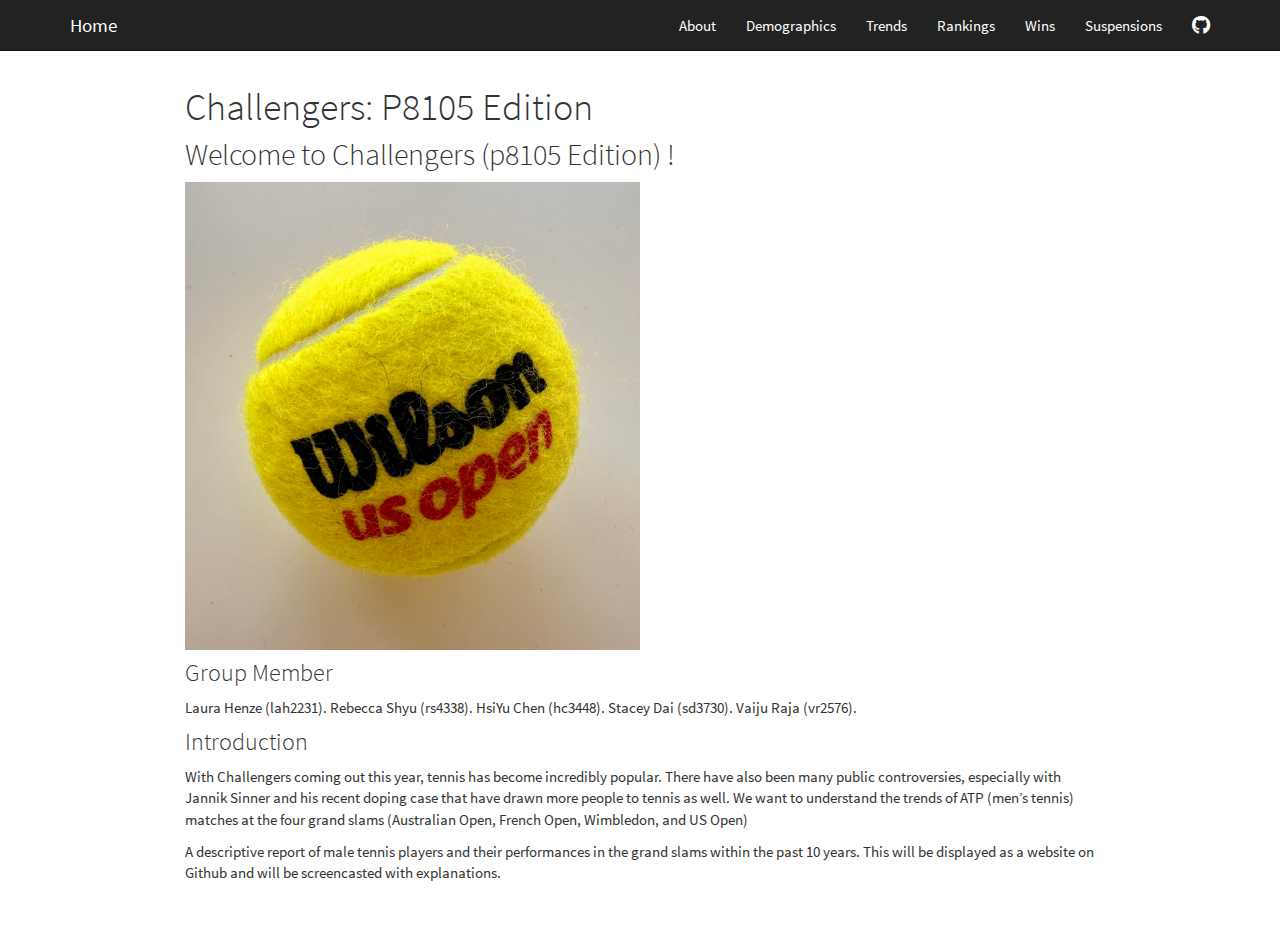
==== commit 393a85db: "update index: change 5 to 10 years" ====
--- a/index.html
+++ b/index.html
@@ -290,8 +290,8 @@
 <p><img src="images/tennis.jpeg" style="width:50%"></p>
 <div id="group-member" class="section level3">
 <h3>Group Member</h3>
-<p>Laura Henze (lah2231) Rebecca Shyu (rs4338) HsiYu Chen (hc3448)
-Stacey Dai (sd3730) Vaiju Raja (vr2576)</p>
+<p>Laura Henze (lah2231). Rebecca Shyu (rs4338). HsiYu Chen (hc3448).
+Stacey Dai (sd3730). Vaiju Raja (vr2576).</p>
 </div>
 <div id="introduction" class="section level3">
 <h3>Introduction</h3>
@@ -302,7 +302,7 @@
 matches at the four grand slams (Australian Open, French Open,
 Wimbledon, and US Open)</p>
 <p>A descriptive report of male tennis players and their performances in
-the grand slams within the past 5 years. This will be displayed as a
+the grand slams within the past 10 years. This will be displayed as a
 website on Github and will be screencasted with explanations.</p>
 </div>
 </div>
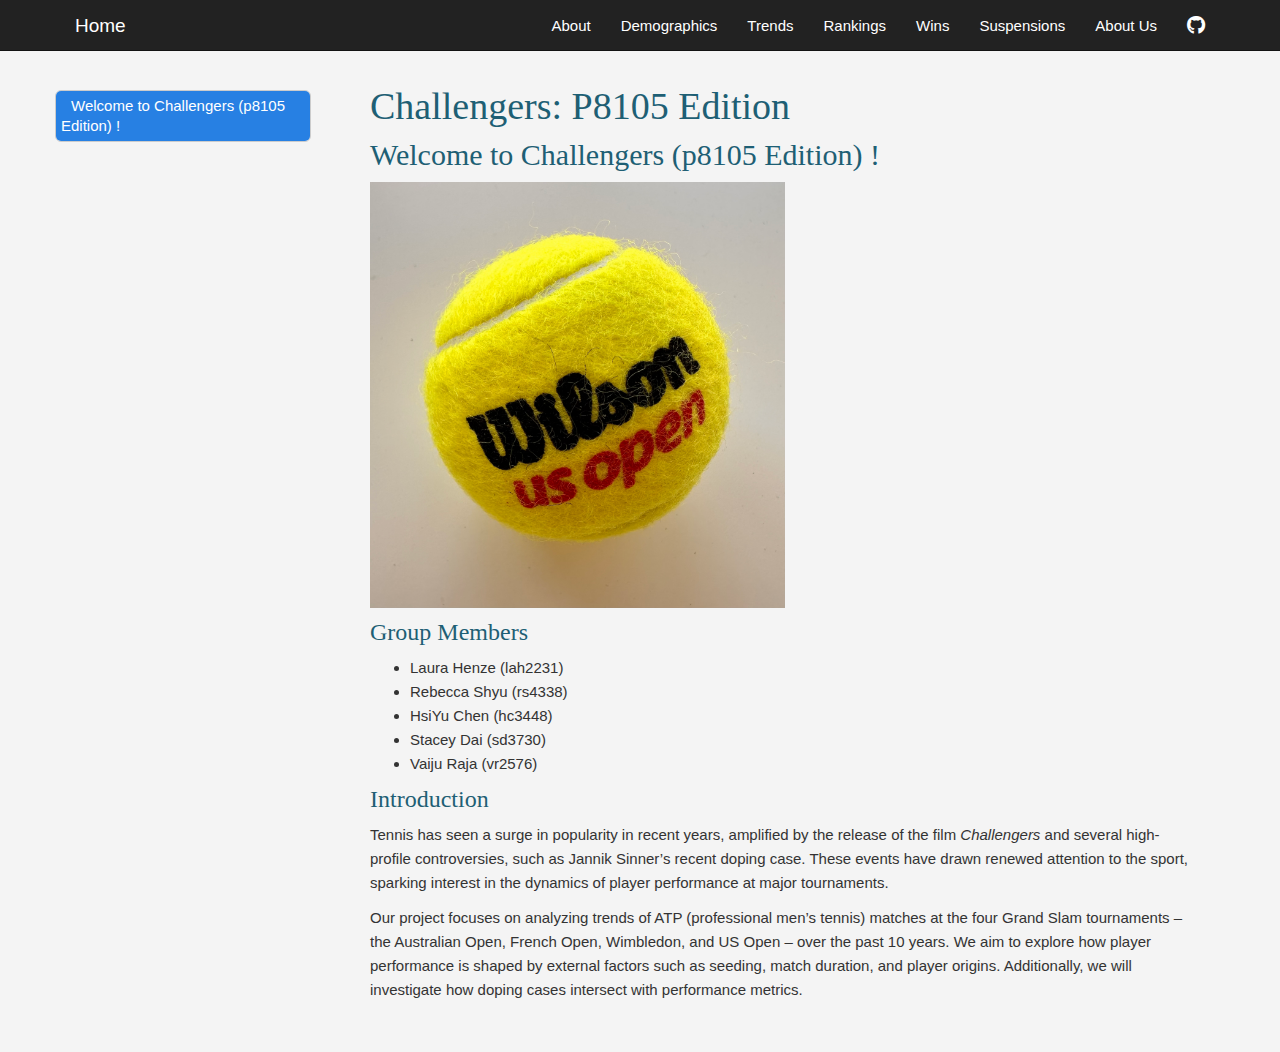
==== commit ecf3ee96: "making everything "prettier"" ====
--- a/index.html
+++ b/index.html
@@ -29,6 +29,9 @@
        h6 {font-size: 12px;}
        code {color: inherit; background-color: rgba(0, 0, 0, 0.04);}
        pre:not([class]) { background-color: white }</style>
+<script src="site_libs/jqueryui-1.13.2/jquery-ui.min.js"></script>
+<link href="site_libs/tocify-1.9.1/jquery.tocify.css" rel="stylesheet" />
+<script src="site_libs/tocify-1.9.1/jquery.tocify.js"></script>
 <script src="site_libs/navigation-1.1/tabsets.js"></script>
 <link href="site_libs/highlightjs-9.12.0/default.css" rel="stylesheet" />
 <script src="site_libs/highlightjs-9.12.0/highlight.js"></script>
@@ -60,6 +63,7 @@
 
 
 
+<link rel="stylesheet" href="styles.css" type="text/css" />
 
 
 
@@ -221,6 +225,69 @@
 
 
 
+<style type="text/css">
+
+#TOC {
+  margin: 25px 0px 20px 0px;
+}
+@media (max-width: 768px) {
+#TOC {
+  position: relative;
+  width: 100%;
+}
+}
+
+@media print {
+.toc-content {
+  /* see https://github.com/w3c/csswg-drafts/issues/4434 */
+  float: right;
+}
+}
+
+.toc-content {
+  padding-left: 30px;
+  padding-right: 40px;
+}
+
+div.main-container {
+  max-width: 1200px;
+}
+
+div.tocify {
+  width: 20%;
+  max-width: 260px;
+  max-height: 85%;
+}
+
+@media (min-width: 768px) and (max-width: 991px) {
+  div.tocify {
+    width: 25%;
+  }
+}
+
+@media (max-width: 767px) {
+  div.tocify {
+    width: 100%;
+    max-width: none;
+  }
+}
+
+.tocify ul, .tocify li {
+  line-height: 20px;
+}
+
+.tocify-subheader .tocify-item {
+  font-size: 0.90em;
+}
+
+.tocify .list-group-item {
+  border-radius: 0px;
+}
+
+
+</style>
+
+
 
 </head>
 
@@ -228,6 +295,16 @@
 
 
 <div class="container-fluid main-container">
+
+
+<!-- setup 3col/9col grid for toc_float and main content  -->
+<div class="row">
+<div class="col-xs-12 col-sm-4 col-md-3">
+<div id="TOC" class="tocify">
+</div>
+</div>
+
+<div class="toc-content col-xs-12 col-sm-8 col-md-9">
 
 
 
@@ -266,6 +343,9 @@
   <a href="suspensions.html">Suspensions</a>
 </li>
 <li>
+  <a href="about_us.html">About Us</a>
+</li>
+<li>
   <a href="https://github.com/rysgpd/p8105_final_project.github.io">
     <span class="fa fa-github fa-lg"></span>
      
@@ -288,27 +368,36 @@
 <div id="welcome-to-challengers-p8105-edition" class="section level2">
 <h2>Welcome to Challengers (p8105 Edition) !</h2>
 <p><img src="images/tennis.jpeg" style="width:50%"></p>
-<div id="group-member" class="section level3">
-<h3>Group Member</h3>
-<p>Laura Henze (lah2231). Rebecca Shyu (rs4338). HsiYu Chen (hc3448).
-Stacey Dai (sd3730). Vaiju Raja (vr2576).</p>
+<div id="group-members" class="section level3">
+<h3>Group Members</h3>
+<ul>
+<li>Laura Henze (lah2231)</li>
+<li>Rebecca Shyu (rs4338)</li>
+<li>HsiYu Chen (hc3448)</li>
+<li>Stacey Dai (sd3730)</li>
+<li>Vaiju Raja (vr2576)</li>
+</ul>
 </div>
 <div id="introduction" class="section level3">
 <h3>Introduction</h3>
-<p>With Challengers coming out this year, tennis has become incredibly
-popular. There have also been many public controversies, especially with
-Jannik Sinner and his recent doping case that have drawn more people to
-tennis as well. We want to understand the trends of ATP (men’s tennis)
-matches at the four grand slams (Australian Open, French Open,
-Wimbledon, and US Open)</p>
-<p>A descriptive report of male tennis players and their performances in
-the grand slams within the past 10 years. This will be displayed as a
-website on Github and will be screencasted with explanations.</p>
-</div>
-</div>
-
-
-
+<p>Tennis has seen a surge in popularity in recent years, amplified by
+the release of the film <em>Challengers</em> and several high-profile
+controversies, such as Jannik Sinner’s recent doping case. These events
+have drawn renewed attention to the sport, sparking interest in the
+dynamics of player performance at major tournaments.</p>
+<p>Our project focuses on analyzing trends of ATP (professional men’s
+tennis) matches at the four Grand Slam tournaments – the Australian
+Open, French Open, Wimbledon, and US Open – over the past 10 years. We
+aim to explore how player performance is shaped by external factors such
+as seeding, match duration, and player origins. Additionally, we will
+investigate how doping cases intersect with performance metrics.</p>
+</div>
+</div>
+
+
+
+</div>
+</div>
 
 </div>
 
@@ -341,6 +430,35 @@
 
 <!-- code folding -->
 
+<script>
+$(document).ready(function ()  {
+
+    // temporarily add toc-ignore selector to headers for the consistency with Pandoc
+    $('.unlisted.unnumbered').addClass('toc-ignore')
+
+    // move toc-ignore selectors from section div to header
+    $('div.section.toc-ignore')
+        .removeClass('toc-ignore')
+        .children('h1,h2,h3,h4,h5').addClass('toc-ignore');
+
+    // establish options
+    var options = {
+      selectors: "h1,h2,h3",
+      theme: "bootstrap3",
+      context: '.toc-content',
+      hashGenerator: function (text) {
+        return text.replace(/[.\\/?&!#<>]/g, '').replace(/\s/g, '_');
+      },
+      ignoreSelector: ".toc-ignore",
+      scrollTo: 0
+    };
+    options.showAndHide = true;
+    options.smoothScroll = true;
+
+    // tocify
+    var toc = $("#TOC").tocify(options).data("toc-tocify");
+});
+</script>
 
 <!-- dynamically load mathjax for compatibility with self-contained -->
 <script>
--- a/styles.css
+++ b/styles.css
@@ -0,0 +1,80 @@
+body {
+  font-family: 'Open Sans', sans-serif;
+  line-height: 1.6;
+  color: #333;
+  background-color: #f4f4f4;
+}
+
+.container {
+  max-width: 1200px;
+  margin: 0 auto;
+  padding: 0 20px;
+}
+
+header {
+  background-color: #1e5f74;
+  color: #fff;
+  padding: 1rem 0;
+}
+
+h1, h2, h3 {
+  font-family: 'Roboto Slab', serif;
+  color: #1e5f74;
+}
+
+.nav-menu {
+  background-color: #3caea3;
+  padding: 0.5rem 0;
+}
+
+.nav-menu ul {
+  list-style-type: none;
+  padding: 0;
+  margin: 0;
+  display: flex;
+  justify-content: center;
+}
+
+.nav-menu li {
+  margin: 0 15px;
+}
+
+.nav-menu a {
+  color: #fff;
+  text-decoration: none;
+  font-weight: bold;
+}
+
+.content {
+  background-color: #fff;
+  padding: 2rem;
+  margin-top: 2rem;
+  box-shadow: 0 0 10px rgba(0,0,0,0.1);
+}
+
+.chart-container {
+  margin: 2rem 0;
+}
+
+footer {
+  background-color: #1e5f74;
+  color: #fff;
+  text-align: center;
+  padding: 1rem 0;
+  margin-top: 2rem;
+}
+
+.btn {
+  display: inline-block;
+  background-color: #f6d55c;
+  color: #333;
+  padding: 0.5rem 1rem;
+  text-decoration: none;
+  border-radius: 5px;
+  transition: background-color 0.3s ease;
+}
+
+.btn:hover {
+  background-color: #ed553b;
+  color: #fff;
+}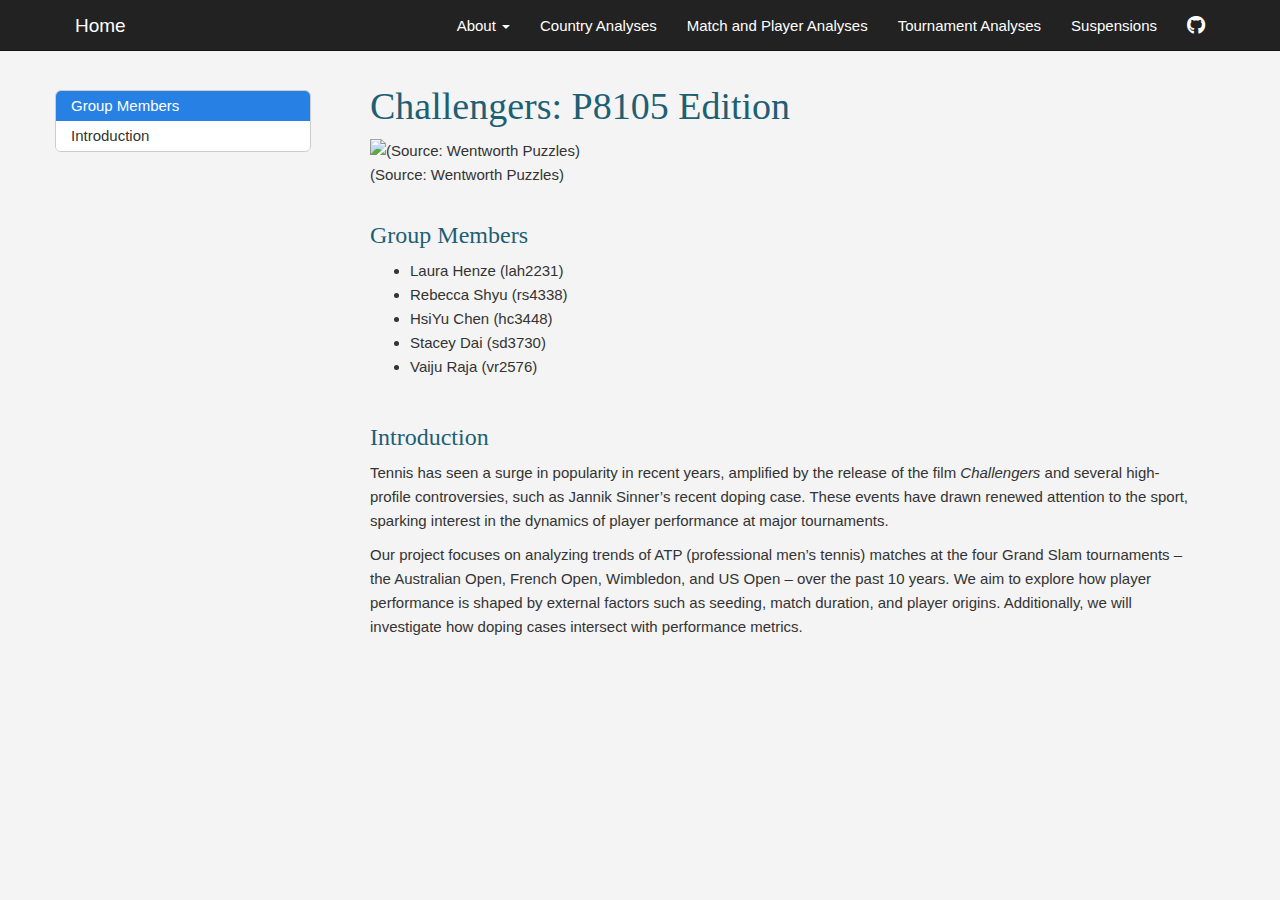
==== commit c0ab3f42: "final edits" ====
--- a/index.html
+++ b/index.html
@@ -324,26 +324,32 @@
         
       </ul>
       <ul class="nav navbar-nav navbar-right">
-        <li>
-  <a href="about.html">About</a>
+        <li class="dropdown">
+  <a href="#" class="dropdown-toggle" data-toggle="dropdown" role="button" data-bs-toggle="dropdown" aria-expanded="false">
+    About
+     
+    <span class="caret"></span>
+  </a>
+  <ul class="dropdown-menu" role="menu">
+    <li>
+      <a href="about.html">Project Report</a>
+    </li>
+    <li>
+      <a href="about_us.html">About Us</a>
+    </li>
+  </ul>
 </li>
 <li>
-  <a href="demographics.html">Demographics</a>
+  <a href="demographics.html">Country Analyses</a>
 </li>
 <li>
-  <a href="trends.html">Trends</a>
+  <a href="ranking.html">Match and Player Analyses</a>
 </li>
 <li>
-  <a href="ranking.html">Rankings</a>
-</li>
-<li>
-  <a href="wins.html">Wins</a>
+  <a href="wins.html">Tournament Analyses</a>
 </li>
 <li>
   <a href="suspensions.html">Suspensions</a>
-</li>
-<li>
-  <a href="about_us.html">About Us</a>
 </li>
 <li>
   <a href="https://github.com/rysgpd/p8105_final_project.github.io">
@@ -365,9 +371,13 @@
 </div>
 
 
-<div id="welcome-to-challengers-p8105-edition" class="section level2">
-<h2>Welcome to Challengers (p8105 Edition) !</h2>
-<p><img src="images/tennis.jpeg" style="width:50%"></p>
+<figure>
+<img src="images/tennis1.jpg" alt="(Source: Wentworth Puzzles)" style="width:50%">
+<figcaption>
+(Source: Wentworth Puzzles)
+</figcaption>
+</figure>
+<p><br></p>
 <div id="group-members" class="section level3">
 <h3>Group Members</h3>
 <ul>
@@ -377,6 +387,7 @@
 <li>Stacey Dai (sd3730)</li>
 <li>Vaiju Raja (vr2576)</li>
 </ul>
+<p><br></p>
 </div>
 <div id="introduction" class="section level3">
 <h3>Introduction</h3>
@@ -392,7 +403,6 @@
 as seeding, match duration, and player origins. Additionally, we will
 investigate how doping cases intersect with performance metrics.</p>
 </div>
-</div>
 
 
 
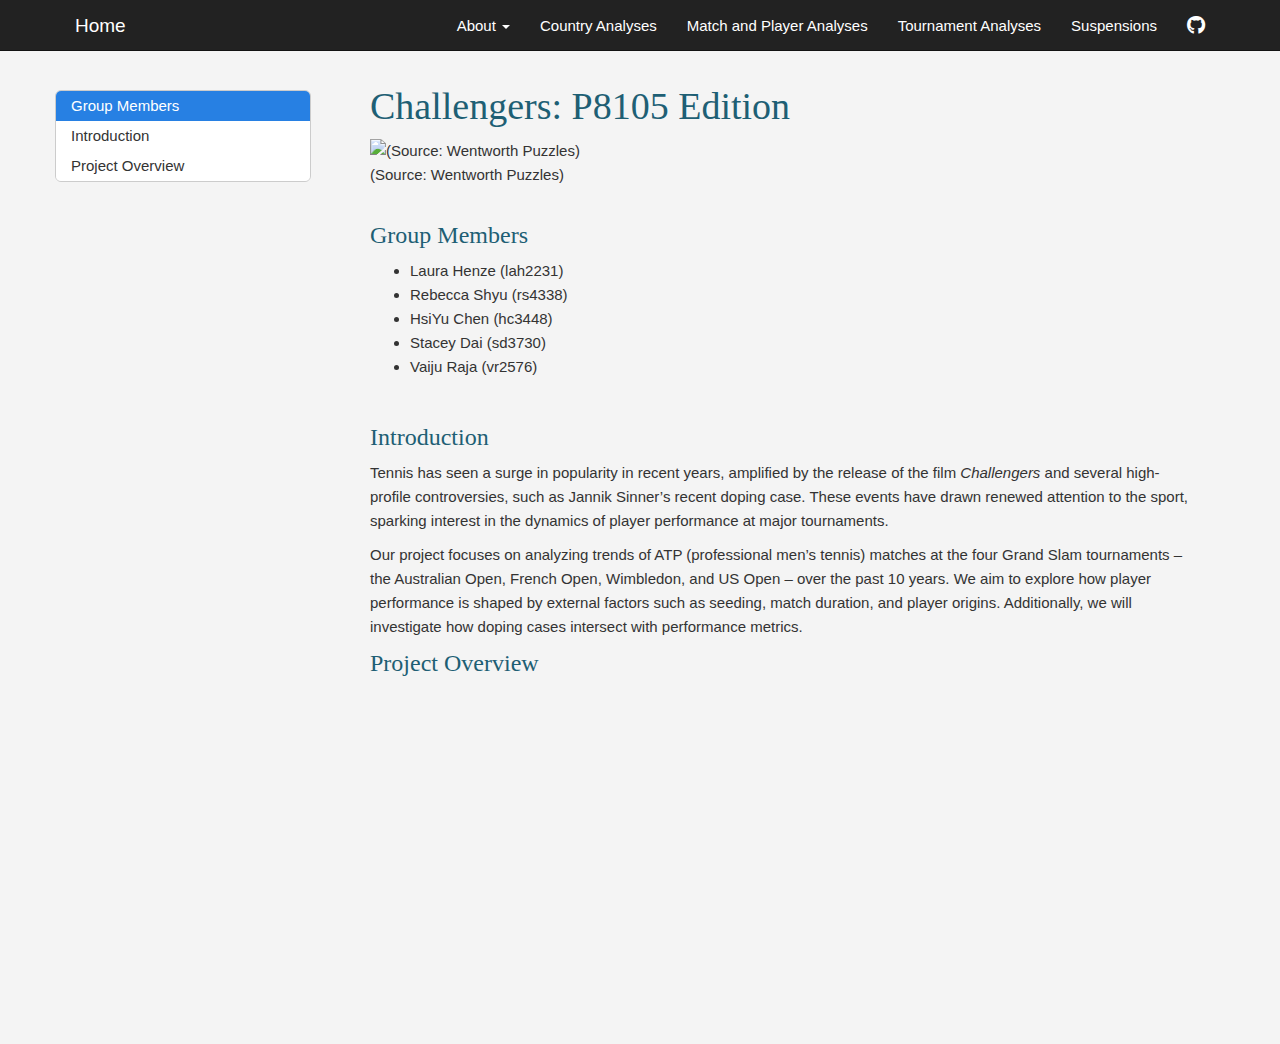
==== commit 1e9967c1: "Added screencast" ====
--- a/index.html
+++ b/index.html
@@ -35,6 +35,7 @@
 <script src="site_libs/navigation-1.1/tabsets.js"></script>
 <link href="site_libs/highlightjs-9.12.0/default.css" rel="stylesheet" />
 <script src="site_libs/highlightjs-9.12.0/highlight.js"></script>
+<link href="site_libs/vembedr-0.1.5/css/vembedr.css" rel="stylesheet" />
 <link href="site_libs/font-awesome-6.4.2/css/all.min.css" rel="stylesheet" />
 <link href="site_libs/font-awesome-6.4.2/css/v4-shims.min.css" rel="stylesheet" />
 
@@ -403,6 +404,14 @@
 as seeding, match duration, and player origins. Additionally, we will
 investigate how doping cases intersect with performance metrics.</p>
 </div>
+<div id="project-overview" class="section level3">
+<h3>Project Overview</h3>
+<div class="vembedr">
+<div>
+<iframe src="https://www.youtube.com/embed/qu2nEqBPh1w" width="533" height="300" frameborder="0" allowfullscreen="" data-external="1"></iframe>
+</div>
+</div>
+</div>
 
 
 
--- a/site_libs/vembedr-0.1.5/css/vembedr.css
+++ b/site_libs/vembedr-0.1.5/css/vembedr.css
@@ -0,0 +1,14 @@
+.vembedr {
+  margin-bottom: 10px;
+}
+
+.vembedr-rounded {
+  display: inline-block;
+  border-radius: 15px;
+  overflow: hidden;
+}
+
+.vembedr-rounded iframe {
+  display: block;
+  border: none;
+}
